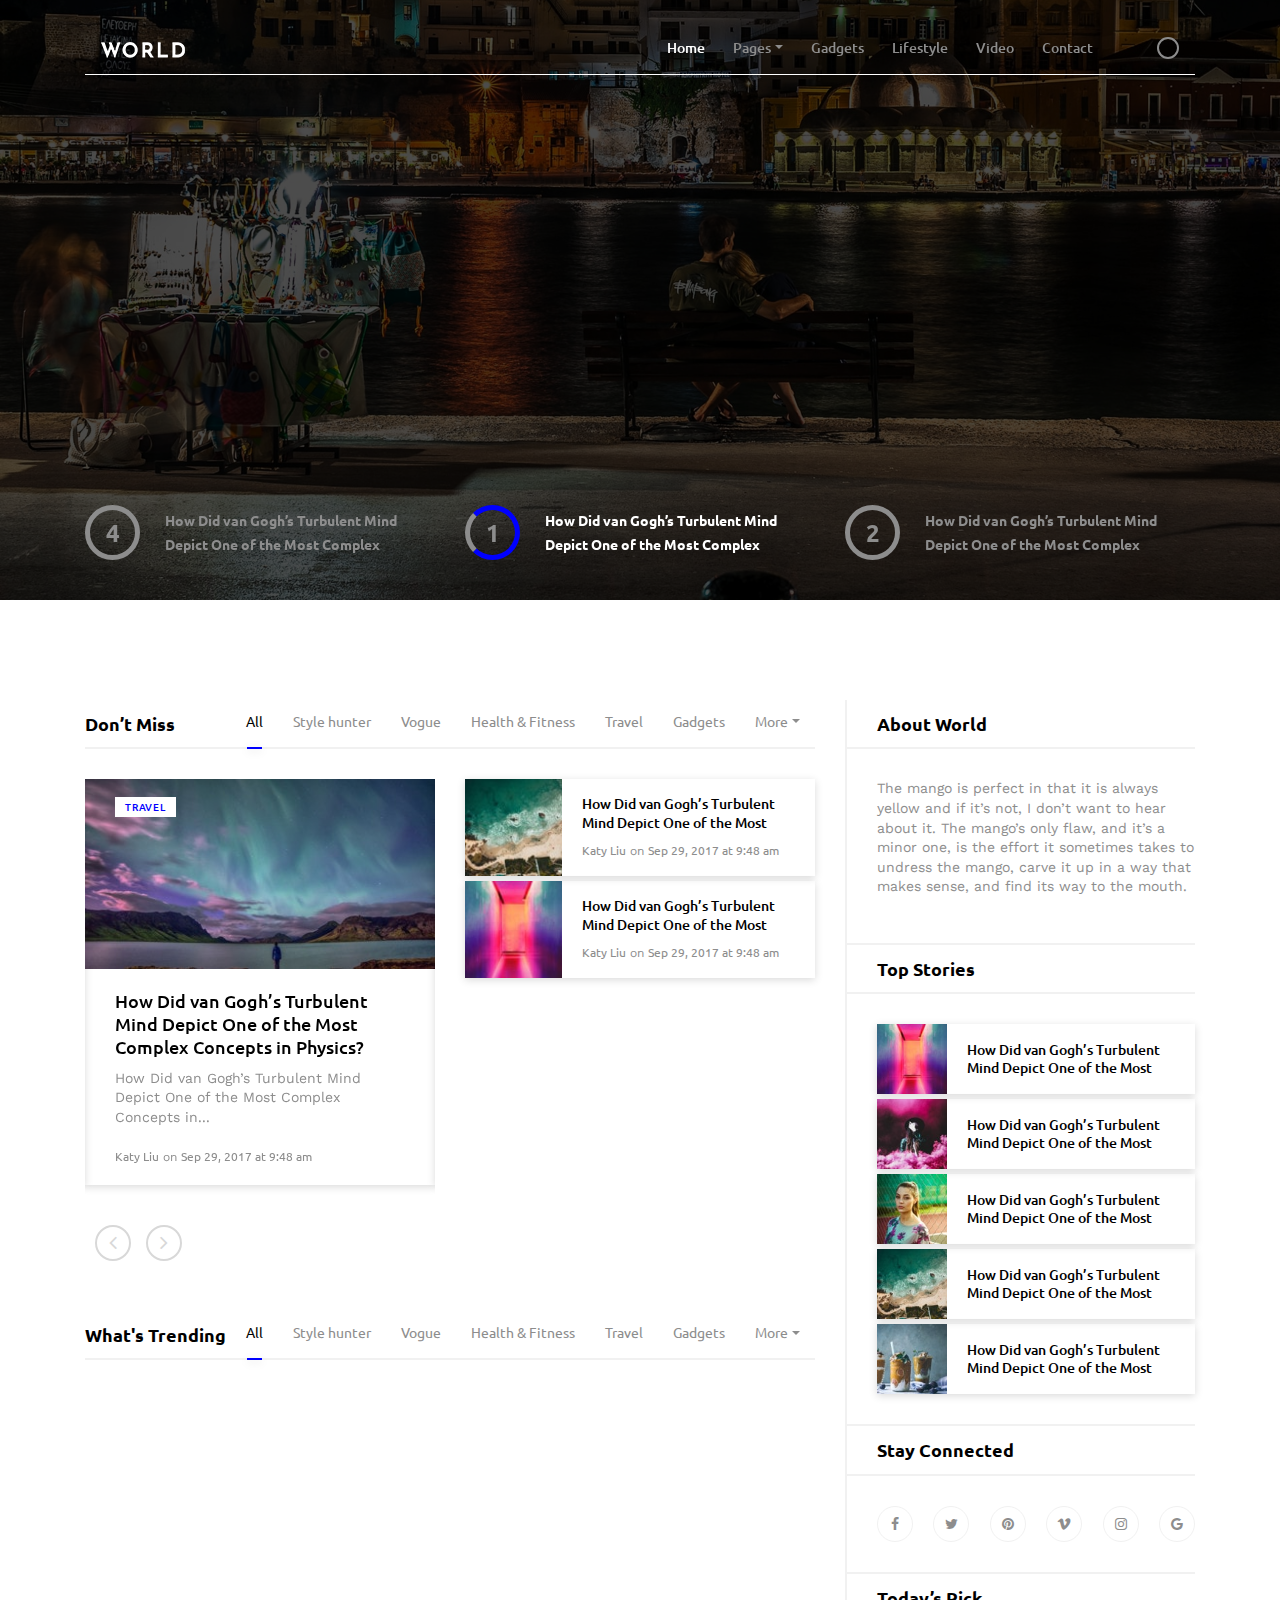
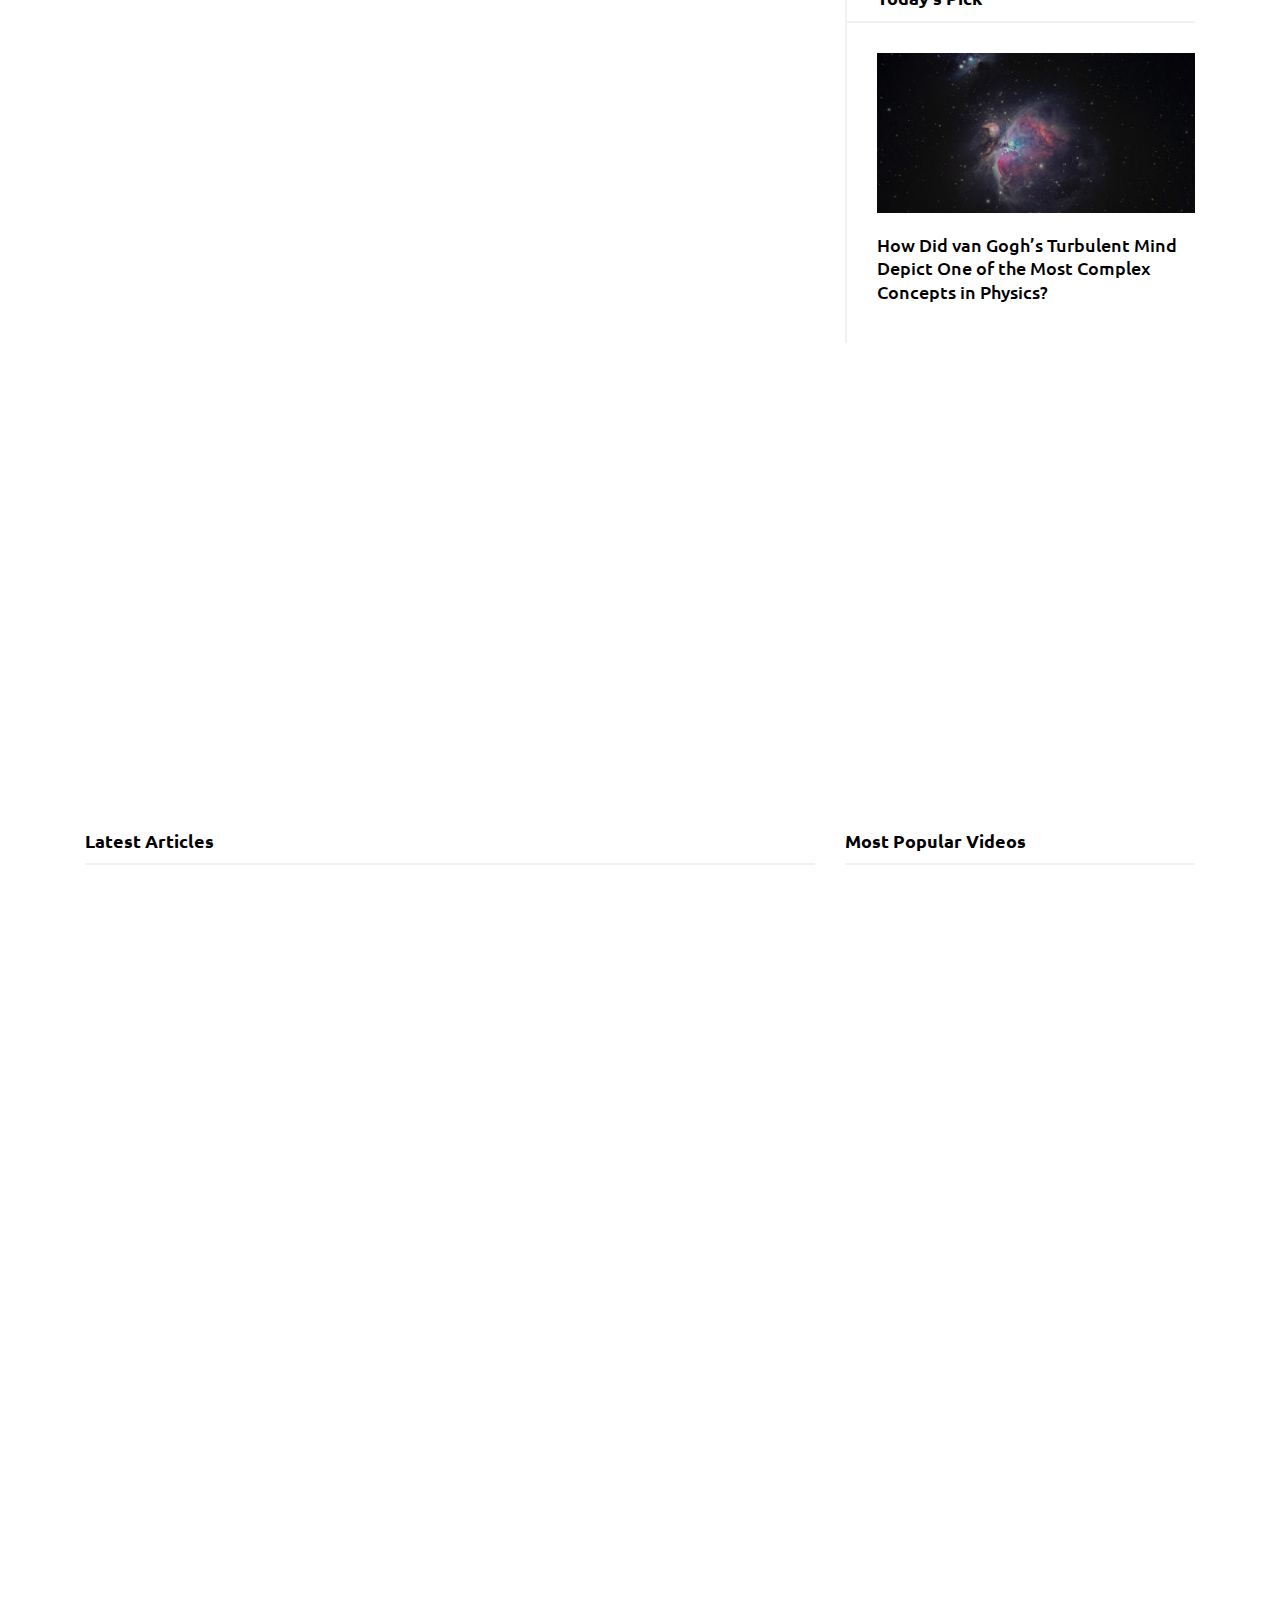
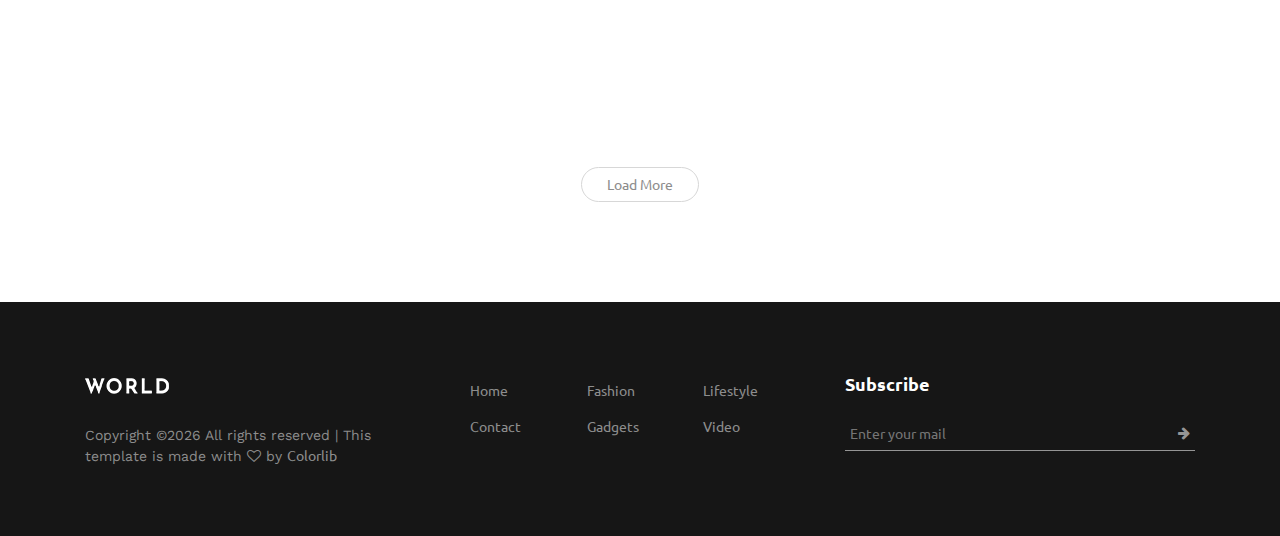
==== index.html @ 857068d4 "file upload" ====
<!DOCTYPE html>
<html lang="en">

<head>
    <meta charset="UTF-8">
    <meta name="description" content="">
    <meta http-equiv="X-UA-Compatible" content="IE=edge">
    <meta name="viewport" content="width=device-width, initial-scale=1, shrink-to-fit=no">
    <!-- The above 4 meta tags *must* come first in the head; any other head content must come *after* these tags -->

    <!-- Title  -->
    <title>iAppleTechNews</title>

    <!-- Favicon  -->
    <link rel="icon" href="img/core-img/favicon.ico">

    <!-- Style CSS -->
    <link rel="stylesheet" href="style.css">

</head>

<body>
    <!-- Preloader Start -->
    <div id="preloader">
        <div class="preload-content">
            <div id="world-load"></div>
        </div>
    </div>
    <!-- Preloader End -->

    <!-- ***** Header Area Start ***** -->
    <header class="header-area">
        <div class="container">
            <div class="row">
                <div class="col-12">
                    <nav class="navbar navbar-expand-lg">
                        <!-- Logo -->
                        <a class="navbar-brand" href="index.html"><img src="img/core-img/logo.png" alt="Logo"></a>
                        <!-- Navbar Toggler -->
                        <button class="navbar-toggler" type="button" data-toggle="collapse" data-target="#worldNav" aria-controls="worldNav" aria-expanded="false" aria-label="Toggle navigation"><span class="navbar-toggler-icon"></span></button>
                        <!-- Navbar -->
                        <div class="collapse navbar-collapse" id="worldNav">
                            <ul class="navbar-nav ml-auto">
                                <li class="nav-item active">
                                    <a class="nav-link" href="#">Home <span class="sr-only">(current)</span></a>
                                </li>
                                <li class="nav-item dropdown">
                                    <a class="nav-link dropdown-toggle" href="#" id="navbarDropdown" role="button" data-toggle="dropdown" aria-haspopup="true" aria-expanded="false">Pages</a>
                                    <div class="dropdown-menu" aria-labelledby="navbarDropdown">
                                        <a class="dropdown-item" href="index.html">Home</a>
                                        <a class="dropdown-item" href="catagory.html">Catagory</a>
                                        <a class="dropdown-item" href="single-blog.html">Single Blog</a>
                                        <a class="dropdown-item" href="regular-page.html">Regular Page</a>
                                        <a class="dropdown-item" href="contact.html">Contact</a>
                                    </div>
                                </li>
                                <li class="nav-item">
                                    <a class="nav-link" href="#">Gadgets</a>
                                </li>
                                <li class="nav-item">
                                    <a class="nav-link" href="#">Lifestyle</a>
                                </li>
                                <li class="nav-item">
                                    <a class="nav-link" href="#">Video</a>
                                </li>
                                <li class="nav-item">
                                    <a class="nav-link" href="#">Contact</a>
                                </li>
                            </ul>
                            <!-- Search Form  -->
                            <div id="search-wrapper">
                                <form action="#">
                                    <input type="text" id="search" placeholder="Search something...">
                                    <div id="close-icon"></div>
                                    <input class="d-none" type="submit" value="">
                                </form>
                            </div>
                        </div>
                    </nav>
                </div>
            </div>
        </div>
    </header>
    <!-- ***** Header Area End ***** -->

    <!-- ********** Hero Area Start ********** -->
    <div class="hero-area">

        <!-- Hero Slides Area -->
        <div class="hero-slides owl-carousel">
            <!-- Single Slide -->
            <div class="single-hero-slide bg-img background-overlay" style="background-image: url(img/blog-img/bg2.jpg);"></div>
            <!-- Single Slide -->
            <div class="single-hero-slide bg-img background-overlay" style="background-image: url(img/blog-img/bg1.jpg);"></div>
        </div>

        <!-- Hero Post Slide -->
        <div class="hero-post-area">
            <div class="container">
                <div class="row">
                    <div class="col-12">
                        <div class="hero-post-slide">
                            <!-- Single Slide -->
                            <div class="single-slide d-flex align-items-center">
                                <div class="post-number">
                                    <p>1</p>
                                </div>
                                <div class="post-title">
                                    <a href="single-blog.html">How Did van Gogh’s Turbulent Mind Depict One of the Most Complex</a>
                                </div>
                            </div>
                            <!-- Single Slide -->
                            <div class="single-slide d-flex align-items-center">
                                <div class="post-number">
                                    <p>2</p>
                                </div>
                                <div class="post-title">
                                    <a href="single-blog.html">How Did van Gogh’s Turbulent Mind Depict One of the Most Complex</a>
                                </div>
                            </div>
                            <!-- Single Slide -->
                            <div class="single-slide d-flex align-items-center">
                                <div class="post-number">
                                    <p>3</p>
                                </div>
                                <div class="post-title">
                                    <a href="single-blog.html">How Did van Gogh’s Turbulent Mind Depict One of the Most Complex</a>
                                </div>
                            </div>
                            <!-- Single Slide -->
                            <div class="single-slide d-flex align-items-center">
                                <div class="post-number">
                                    <p>4</p>
                                </div>
                                <div class="post-title">
                                    <a href="single-blog.html">How Did van Gogh’s Turbulent Mind Depict One of the Most Complex</a>
                                </div>
                            </div>
                        </div>
                    </div>
                </div>
            </div>
        </div>
    </div>
    <!-- ********** Hero Area End ********** -->

    <div class="main-content-wrapper section-padding-100">
        <div class="container">
            <div class="row justify-content-center">
                <!-- ============= Post Content Area Start ============= -->
                <div class="col-12 col-lg-8">
                    <div class="post-content-area mb-50">
                        <!-- Catagory Area -->
                        <div class="world-catagory-area">
                            <ul class="nav nav-tabs" id="myTab" role="tablist">
                                <li class="title">Don’t Miss</li>

                                <li class="nav-item">
                                    <a class="nav-link active" id="tab1" data-toggle="tab" href="#world-tab-1" role="tab" aria-controls="world-tab-1" aria-selected="true">All</a>
                                </li>

                                <li class="nav-item">
                                    <a class="nav-link" id="tab2" data-toggle="tab" href="#world-tab-2" role="tab" aria-controls="world-tab-2" aria-selected="false">Style hunter</a>
                                </li>

                                <li class="nav-item">
                                    <a class="nav-link" id="tab3" data-toggle="tab" href="#world-tab-3" role="tab" aria-controls="world-tab-3" aria-selected="false">Vogue</a>
                                </li>

                                <li class="nav-item">
                                    <a class="nav-link" id="tab4" data-toggle="tab" href="#world-tab-4" role="tab" aria-controls="world-tab-4" aria-selected="false">Health &amp; Fitness</a>
                                </li>

                                <li class="nav-item">
                                    <a class="nav-link" id="tab5" data-toggle="tab" href="#world-tab-5" role="tab" aria-controls="world-tab-5" aria-selected="false">Travel</a>
                                </li>

                                <li class="nav-item">
                                    <a class="nav-link" id="tab6" data-toggle="tab" href="#world-tab-6" role="tab" aria-controls="world-tab-6" aria-selected="false">Gadgets</a>
                                </li>

                                <li class="nav-item dropdown">
                                    <a class="nav-link dropdown-toggle" data-toggle="dropdown" href="#" role="button" aria-haspopup="true" aria-expanded="false">More</a>
                                    <div class="dropdown-menu">
                                        <a class="nav-link" id="tab7" data-toggle="tab" href="#world-tab-7" role="tab" aria-controls="world-tab-7" aria-selected="false">Sports</a>
                                        <a class="nav-link" id="tab8" data-toggle="tab" href="#world-tab-8" role="tab" aria-controls="world-tab-8" aria-selected="false">Politices</a>
                                        <a class="nav-link" id="tab9" data-toggle="tab" href="#world-tab-9" role="tab" aria-controls="world-tab-9" aria-selected="false">Features</a>
                                    </div>
                                </li>
                            </ul>

                            <div class="tab-content" id="myTabContent">

                                <div class="tab-pane fade show active" id="world-tab-1" role="tabpanel" aria-labelledby="tab1">
                                    <div class="row">
                                        <div class="col-12 col-md-6">
                                            <div class="world-catagory-slider owl-carousel wow fadeInUpBig" data-wow-delay="0.1s">

                                                <!-- Single Blog Post -->
                                                <div class="single-blog-post">
                                                    <!-- Post Thumbnail -->
                                                    <div class="post-thumbnail">
                                                        <img src="img/blog-img/b1.jpg" alt="">
                                                        <!-- Catagory -->
                                                        <div class="post-cta"><a href="#">travel</a></div>
                                                    </div>
                                                    <!-- Post Content -->
                                                    <div class="post-content">
                                                        <a href="#" class="headline">
                                                            <h5>How Did van Gogh’s Turbulent Mind Depict One of the Most Complex Concepts in Physics?</h5>
                                                        </a>
                                                        <p>How Did van Gogh’s Turbulent Mind Depict One of the Most Complex Concepts in...</p>
                                                        <!-- Post Meta -->
                                                        <div class="post-meta">
                                                            <p><a href="#" class="post-author">Katy Liu</a> on <a href="#" class="post-date">Sep 29, 2017 at 9:48 am</a></p>
                                                        </div>
                                                    </div>
                                                </div>

                                                <!-- Single Blog Post -->
                                                <div class="single-blog-post">
                                                    <!-- Post Thumbnail -->
                                                    <div class="post-thumbnail">
                                                        <img src="img/blog-img/b2.jpg" alt="">
                                                        <!-- Catagory -->
                                                        <div class="post-cta"><a href="#">travel</a></div>
                                                    </div>
                                                    <!-- Post Content -->
                                                    <div class="post-content">
                                                        <a href="#" class="headline">
                                                            <h5>How Did van Gogh’s Turbulent Mind Depict One of the Most Complex Concepts in Physics?</h5>
                                                        </a>
                                                        <p>How Did van Gogh’s Turbulent Mind Depict One of the Most Complex Concepts in...</p>
                                                        <!-- Post Meta -->
                                                        <div class="post-meta">
                                                            <p><a href="#" class="post-author">Katy Liu</a> on <a href="#" class="post-date">Sep 29, 2017 at 9:48 am</a></p>
                                                        </div>
                                                    </div>
                                                </div>

                                                <!-- Single Blog Post -->
                                                <div class="single-blog-post">
                                                    <!-- Post Thumbnail -->
                                                    <div class="post-thumbnail">
                                                        <img src="img/blog-img/b3.jpg" alt="">
                                                        <!-- Catagory -->
                                                        <div class="post-cta"><a href="#">travel</a></div>
                                                    </div>
                                                    <!-- Post Content -->
                                                    <div class="post-content">
                                                        <a href="#" class="headline">
                                                            <h5>How Did van Gogh’s Turbulent Mind Depict One of the Most Complex Concepts in Physics?</h5>
                                                        </a>
                                                        <p>How Did van Gogh’s Turbulent Mind Depict One of the Most Complex Concepts in...</p>
                                                        <!-- Post Meta -->
                                                        <div class="post-meta">
                                                            <p><a href="#" class="post-author">Katy Liu</a> on <a href="#" class="post-date">Sep 29, 2017 at 9:48 am</a></p>
                                                        </div>
                                                    </div>
                                                </div>
                                            </div>
                                        </div>

                                        <div class="col-12 col-md-6">
                                            <!-- Single Blog Post -->
                                            <div class="single-blog-post post-style-2 d-flex align-items-center wow fadeInUpBig" data-wow-delay="0.2s">
                                                <!-- Post Thumbnail -->
                                                <div class="post-thumbnail">
                                                    <img src="img/blog-img/b10.jpg" alt="">
                                                </div>
                                                <!-- Post Content -->
                                                <div class="post-content">
                                                    <a href="#" class="headline">
                                                        <h5>How Did van Gogh’s Turbulent Mind Depict One of the Most</h5>
                                                    </a>
                                                    <!-- Post Meta -->
                                                    <div class="post-meta">
                                                        <p><a href="#" class="post-author">Katy Liu</a> on <a href="#" class="post-date">Sep 29, 2017 at 9:48 am</a></p>
                                                    </div>
                                                </div>
                                            </div>

                                            <!-- Single Blog Post -->
                                            <div class="single-blog-post post-style-2 d-flex align-items-center wow fadeInUpBig" data-wow-delay="0.3s">
                                                <!-- Post Thumbnail -->
                                                <div class="post-thumbnail">
                                                    <img src="img/blog-img/b11.jpg" alt="">
                                                </div>
                                                <!-- Post Content -->
                                                <div class="post-content">
                                                    <a href="#" class="headline">
                                                        <h5>How Did van Gogh’s Turbulent Mind Depict One of the Most</h5>
                                                    </a>
                                                    <!-- Post Meta -->
                                                    <div class="post-meta">
                                                        <p><a href="#" class="post-author">Katy Liu</a> on <a href="#" class="post-date">Sep 29, 2017 at 9:48 am</a></p>
                                                    </div>
                                                </div>
                                            </div>

                                            <!-- Single Blog Post -->
                                            <div class="single-blog-post post-style-2 d-flex align-items-center wow fadeInUpBig" data-wow-delay="0.4s">
                                                <!-- Post Thumbnail -->
                                                <div class="post-thumbnail">
                                                    <img src="img/blog-img/b12.jpg" alt="">
                                                </div>
                                                <!-- Post Content -->
                                                <div class="post-content">
                                                    <a href="#" class="headline">
                                                        <h5>How Did van Gogh’s Turbulent Mind Depict One of the Most</h5>
                                                    </a>
                                                    <!-- Post Meta -->
                                                    <div class="post-meta">
                                                        <p><a href="#" class="post-author">Katy Liu</a> on <a href="#" class="post-date">Sep 29, 2017 at 9:48 am</a></p>
                                                    </div>
                                                </div>
                                            </div>

                                            <!-- Single Blog Post -->
                                            <div class="single-blog-post post-style-2 d-flex align-items-center wow fadeInUpBig" data-wow-delay="0.5s">
                                                <!-- Post Thumbnail -->
                                                <div class="post-thumbnail">
                                                    <img src="img/blog-img/b13.jpg" alt="">
                                                </div>
                                                <!-- Post Content -->
                                                <div class="post-content">
                                                    <a href="#" class="headline">
                                                        <h5>How Did van Gogh’s Turbulent Mind Depict One of the Most</h5>
                                                    </a>
                                                    <!-- Post Meta -->
                                                    <div class="post-meta">
                                                        <p><a href="#" class="post-author">Katy Liu</a> on <a href="#" class="post-date">Sep 29, 2017 at 9:48 am</a></p>
                                                    </div>
                                                </div>
                                            </div>
                                        </div>
                                    </div>
                                </div>

                                <div class="tab-pane fade" id="world-tab-2" role="tabpanel" aria-labelledby="tab2">
                                    <div class="row">
                                        <div class="col-12 col-md-6">
                                            <!-- Single Blog Post -->
                                            <div class="single-blog-post">
                                                <!-- Post Thumbnail -->
                                                <div class="post-thumbnail">
                                                    <img src="img/blog-img/b1.jpg" alt="">
                                                    <!-- Catagory -->
                                                    <div class="post-cta"><a href="#">travel</a></div>
                                                </div>
                                                <!-- Post Content -->
                                                <div class="post-content">
                                                    <a href="#" class="headline">
                                                        <h5>How Did van Gogh’s Turbulent Mind Depict One of the Most Complex Concepts in Physics?</h5>
                                                    </a>
                                                    <p>How Did van Gogh’s Turbulent Mind Depict One of the Most Complex Concepts in...</p>
                                                    <!-- Post Meta -->
                                                    <div class="post-meta">
                                                        <p><a href="#" class="post-author">Katy Liu</a> on <a href="#" class="post-date">Sep 29, 2017 at 9:48 am</a></p>
                                                    </div>
                                                </div>
                                            </div>
                                        </div>

                                        <div class="col-12 col-md-6">
                                            <!-- Single Blog Post -->
                                            <div class="single-blog-post post-style-2 d-flex align-items-center">
                                                <!-- Post Thumbnail -->
                                                <div class="post-thumbnail">
                                                    <img src="img/blog-img/b10.jpg" alt="">
                                                </div>
                                                <!-- Post Content -->
                                                <div class="post-content">
                                                    <a href="#" class="headline">
                                                        <h5>How Did van Gogh’s Turbulent Mind Depict One of the Most</h5>
                                                    </a>
                                                    <!-- Post Meta -->
                                                    <div class="post-meta">
                                                        <p><a href="#" class="post-author">Katy Liu</a> on <a href="#" class="post-date">Sep 29, 2017 at 9:48 am</a></p>
                                                    </div>
                                                </div>
                                            </div>

                                            <!-- Single Blog Post -->
                                            <div class="single-blog-post post-style-2 d-flex align-items-center">
                                                <!-- Post Thumbnail -->
                                                <div class="post-thumbnail">
                                                    <img src="img/blog-img/b11.jpg" alt="">
                                                </div>
                                                <!-- Post Content -->
                                                <div class="post-content">
                                                    <a href="#" class="headline">
                                                        <h5>How Did van Gogh’s Turbulent Mind Depict One of the Most</h5>
                                                    </a>
                                                    <!-- Post Meta -->
                                                    <div class="post-meta">
                                                        <p><a href="#" class="post-author">Katy Liu</a> on <a href="#" class="post-date">Sep 29, 2017 at 9:48 am</a></p>
                                                    </div>
                                                </div>
                                            </div>

                                            <!-- Single Blog Post -->
                                            <div class="single-blog-post post-style-2 d-flex align-items-center">
                                                <!-- Post Thumbnail -->
                                                <div class="post-thumbnail">
                                                    <img src="img/blog-img/b12.jpg" alt="">
                                                </div>
                                                <!-- Post Content -->
                                                <div class="post-content">
                                                    <a href="#" class="headline">
                                                        <h5>How Did van Gogh’s Turbulent Mind Depict One of the Most</h5>
                                                    </a>
                                                    <!-- Post Meta -->
                                                    <div class="post-meta">
                                                        <p><a href="#" class="post-author">Katy Liu</a> on <a href="#" class="post-date">Sep 29, 2017 at 9:48 am</a></p>
                                                    </div>
                                                </div>
                                            </div>

                                            <!-- Single Blog Post -->
                                            <div class="single-blog-post post-style-2 d-flex align-items-center">
                                                <!-- Post Thumbnail -->
                                                <div class="post-thumbnail">
                                                    <img src="img/blog-img/b13.jpg" alt="">
                                                </div>
                                                <!-- Post Content -->
                                                <div class="post-content">
                                                    <a href="#" class="headline">
                                                        <h5>How Did van Gogh’s Turbulent Mind Depict One of the Most</h5>
                                                    </a>
                                                    <!-- Post Meta -->
                                                    <div class="post-meta">
                                                        <p><a href="#" class="post-author">Katy Liu</a> on <a href="#" class="post-date">Sep 29, 2017 at 9:48 am</a></p>
                                                    </div>
                                                </div>
                                            </div>
                                        </div>
                                    </div>
                                </div>

                                <div class="tab-pane fade" id="world-tab-3" role="tabpanel" aria-labelledby="tab3">
                                    <div class="row">
                                        <div class="col-12 col-md-6">
                                            <!-- Single Blog Post -->
                                            <div class="single-blog-post">
                                                <!-- Post Thumbnail -->
                                                <div class="post-thumbnail">
                                                    <img src="img/blog-img/b1.jpg" alt="">
                                                    <!-- Catagory -->
                                                    <div class="post-cta"><a href="#">travel</a></div>
                                                </div>
                                                <!-- Post Content -->
                                                <div class="post-content">
                                                    <a href="#" class="headline">
                                                        <h5>How Did van Gogh’s Turbulent Mind Depict One of the Most Complex Concepts in Physics?</h5>
                                                    </a>
                                                    <p>How Did van Gogh’s Turbulent Mind Depict One of the Most Complex Concepts in...</p>
                                                    <!-- Post Meta -->
                                                    <div class="post-meta">
                                                        <p><a href="#" class="post-author">Katy Liu</a> on <a href="#" class="post-date">Sep 29, 2017 at 9:48 am</a></p>
                                                    </div>
                                                </div>
                                            </div>
                                        </div>

                                        <div class="col-12 col-md-6">
                                            <!-- Single Blog Post -->
                                            <div class="single-blog-post post-style-2 d-flex align-items-center">
                                                <!-- Post Thumbnail -->
                                                <div class="post-thumbnail">
                                                    <img src="img/blog-img/b10.jpg" alt="">
                                                </div>
                                                <!-- Post Content -->
                                                <div class="post-content">
                                                    <a href="#" class="headline">
                                                        <h5>How Did van Gogh’s Turbulent Mind Depict One of the Most</h5>
                                                    </a>
                                                    <!-- Post Meta -->
                                                    <div class="post-meta">
                                                        <p><a href="#" class="post-author">Katy Liu</a> on <a href="#" class="post-date">Sep 29, 2017 at 9:48 am</a></p>
                                                    </div>
                                                </div>
                                            </div>

                                            <!-- Single Blog Post -->
                                            <div class="single-blog-post post-style-2 d-flex align-items-center">
                                                <!-- Post Thumbnail -->
                                                <div class="post-thumbnail">
                                                    <img src="img/blog-img/b11.jpg" alt="">
                                                </div>
                                                <!-- Post Content -->
                                                <div class="post-content">
                                                    <a href="#" class="headline">
                                                        <h5>How Did van Gogh’s Turbulent Mind Depict One of the Most</h5>
                                                    </a>
                                                    <!-- Post Meta -->
                                                    <div class="post-meta">
                                                        <p><a href="#" class="post-author">Katy Liu</a> on <a href="#" class="post-date">Sep 29, 2017 at 9:48 am</a></p>
                                                    </div>
                                                </div>
                                            </div>

                                            <!-- Single Blog Post -->
                                            <div class="single-blog-post post-style-2 d-flex align-items-center">
                                                <!-- Post Thumbnail -->
                                                <div class="post-thumbnail">
                                                    <img src="img/blog-img/b12.jpg" alt="">
                                                </div>
                                                <!-- Post Content -->
                                                <div class="post-content">
                                                    <a href="#" class="headline">
                                                        <h5>How Did van Gogh’s Turbulent Mind Depict One of the Most</h5>
                                                    </a>
                                                    <!-- Post Meta -->
                                                    <div class="post-meta">
                                                        <p><a href="#" class="post-author">Katy Liu</a> on <a href="#" class="post-date">Sep 29, 2017 at 9:48 am</a></p>
                                                    </div>
                                                </div>
                                            </div>

                                            <!-- Single Blog Post -->
                                            <div class="single-blog-post post-style-2 d-flex align-items-center">
                                                <!-- Post Thumbnail -->
                                                <div class="post-thumbnail">
                                                    <img src="img/blog-img/b13.jpg" alt="">
                                                </div>
                                                <!-- Post Content -->
                                                <div class="post-content">
                                                    <a href="#" class="headline">
                                                        <h5>How Did van Gogh’s Turbulent Mind Depict One of the Most</h5>
                                                    </a>
                                                    <!-- Post Meta -->
                                                    <div class="post-meta">
                                                        <p><a href="#" class="post-author">Katy Liu</a> on <a href="#" class="post-date">Sep 29, 2017 at 9:48 am</a></p>
                                                    </div>
                                                </div>
                                            </div>
                                        </div>
                                    </div>
                                </div>

                                <div class="tab-pane fade" id="world-tab-4" role="tabpanel" aria-labelledby="tab4">
                                    <div class="row">
                                        <div class="col-12 col-md-6">
                                            <!-- Single Blog Post -->
                                            <div class="single-blog-post">
                                                <!-- Post Thumbnail -->
                                                <div class="post-thumbnail">
                                                    <img src="img/blog-img/b1.jpg" alt="">
                                                    <!-- Catagory -->
                                                    <div class="post-cta"><a href="#">travel</a></div>
                                                </div>
                                                <!-- Post Content -->
                                                <div class="post-content">
                                                    <a href="#" class="headline">
                                                        <h5>How Did van Gogh’s Turbulent Mind Depict One of the Most Complex Concepts in Physics?</h5>
                                                    </a>
                                                    <p>How Did van Gogh’s Turbulent Mind Depict One of the Most Complex Concepts in...</p>
                                                    <!-- Post Meta -->
                                                    <div class="post-meta">
                                                        <p><a href="#" class="post-author">Katy Liu</a> on <a href="#" class="post-date">Sep 29, 2017 at 9:48 am</a></p>
                                                    </div>
                                                </div>
                                            </div>
                                        </div>

                                        <div class="col-12 col-md-6">
                                            <!-- Single Blog Post -->
                                            <div class="single-blog-post post-style-2 d-flex align-items-center">
                                                <!-- Post Thumbnail -->
                                                <div class="post-thumbnail">
                                                    <img src="img/blog-img/b10.jpg" alt="">
                                                </div>
                                                <!-- Post Content -->
                                                <div class="post-content">
                                                    <a href="#" class="headline">
                                                        <h5>How Did van Gogh’s Turbulent Mind Depict One of the Most</h5>
                                                    </a>
                                                    <!-- Post Meta -->
                                                    <div class="post-meta">
                                                        <p><a href="#" class="post-author">Katy Liu</a> on <a href="#" class="post-date">Sep 29, 2017 at 9:48 am</a></p>
                                                    </div>
                                                </div>
                                            </div>

                                            <!-- Single Blog Post -->
                                            <div class="single-blog-post post-style-2 d-flex align-items-center">
                                                <!-- Post Thumbnail -->
                                                <div class="post-thumbnail">
                                                    <img src="img/blog-img/b11.jpg" alt="">
                                                </div>
                                                <!-- Post Content -->
                                                <div class="post-content">
                                                    <a href="#" class="headline">
                                                        <h5>How Did van Gogh’s Turbulent Mind Depict One of the Most</h5>
                                                    </a>
                                                    <!-- Post Meta -->
                                                    <div class="post-meta">
                                                        <p><a href="#" class="post-author">Katy Liu</a> on <a href="#" class="post-date">Sep 29, 2017 at 9:48 am</a></p>
                                                    </div>
                                                </div>
                                            </div>

                                            <!-- Single Blog Post -->
                                            <div class="single-blog-post post-style-2 d-flex align-items-center">
                                                <!-- Post Thumbnail -->
                                                <div class="post-thumbnail">
                                                    <img src="img/blog-img/b12.jpg" alt="">
                                                </div>
                                                <!-- Post Content -->
                                                <div class="post-content">
                                                    <a href="#" class="headline">
                                                        <h5>How Did van Gogh’s Turbulent Mind Depict One of the Most</h5>
                                                    </a>
                                                    <!-- Post Meta -->
                                                    <div class="post-meta">
                                                        <p><a href="#" class="post-author">Katy Liu</a> on <a href="#" class="post-date">Sep 29, 2017 at 9:48 am</a></p>
                                                    </div>
                                                </div>
                                            </div>

                                            <!-- Single Blog Post -->
                                            <div class="single-blog-post post-style-2 d-flex align-items-center">
                                                <!-- Post Thumbnail -->
                                                <div class="post-thumbnail">
                                                    <img src="img/blog-img/b13.jpg" alt="">
                                                </div>
                                                <!-- Post Content -->
                                                <div class="post-content">
                                                    <a href="#" class="headline">
                                                        <h5>How Did van Gogh’s Turbulent Mind Depict One of the Most</h5>
                                                    </a>
                                                    <!-- Post Meta -->
                                                    <div class="post-meta">
                                                        <p><a href="#" class="post-author">Katy Liu</a> on <a href="#" class="post-date">Sep 29, 2017 at 9:48 am</a></p>
                                                    </div>
                                                </div>
                                            </div>
                                        </div>
                                    </div>
                                </div>

                                <div class="tab-pane fade" id="world-tab-5" role="tabpanel" aria-labelledby="tab5">
                                    <div class="row">
                                        <div class="col-12 col-md-6">
                                            <!-- Single Blog Post -->
                                            <div class="single-blog-post">
                                                <!-- Post Thumbnail -->
                                                <div class="post-thumbnail">
                                                    <img src="img/blog-img/b1.jpg" alt="">
                                                    <!-- Catagory -->
                                                    <div class="post-cta"><a href="#">travel</a></div>
                                                </div>
                                                <!-- Post Content -->
                                                <div class="post-content">
                                                    <a href="#" class="headline">
                                                        <h5>How Did van Gogh’s Turbulent Mind Depict One of the Most Complex Concepts in Physics?</h5>
                                                    </a>
                                                    <p>How Did van Gogh’s Turbulent Mind Depict One of the Most Complex Concepts in...</p>
                                                    <!-- Post Meta -->
                                                    <div class="post-meta">
                                                        <p><a href="#" class="post-author">Katy Liu</a> on <a href="#" class="post-date">Sep 29, 2017 at 9:48 am</a></p>
                                                    </div>
                                                </div>
                                            </div>
                                        </div>

                                        <div class="col-12 col-md-6">
                                            <!-- Single Blog Post -->
                                            <div class="single-blog-post post-style-2 d-flex align-items-center">
                                                <!-- Post Thumbnail -->
                                                <div class="post-thumbnail">
                                                    <img src="img/blog-img/b10.jpg" alt="">
                                                </div>
                                                <!-- Post Content -->
                                                <div class="post-content">
                                                    <a href="#" class="headline">
                                                        <h5>How Did van Gogh’s Turbulent Mind Depict One of the Most</h5>
                                                    </a>
                                                    <!-- Post Meta -->
                                                    <div class="post-meta">
                                                        <p><a href="#" class="post-author">Katy Liu</a> on <a href="#" class="post-date">Sep 29, 2017 at 9:48 am</a></p>
                                                    </div>
                                                </div>
                                            </div>

                                            <!-- Single Blog Post -->
                                            <div class="single-blog-post post-style-2 d-flex align-items-center">
                                                <!-- Post Thumbnail -->
                                                <div class="post-thumbnail">
                                                    <img src="img/blog-img/b11.jpg" alt="">
                                                </div>
                                                <!-- Post Content -->
                                                <div class="post-content">
                                                    <a href="#" class="headline">
                                                        <h5>How Did van Gogh’s Turbulent Mind Depict One of the Most</h5>
                                                    </a>
                                                    <!-- Post Meta -->
                                                    <div class="post-meta">
                                                        <p><a href="#" class="post-author">Katy Liu</a> on <a href="#" class="post-date">Sep 29, 2017 at 9:48 am</a></p>
                                                    </div>
                                                </div>
                                            </div>

                                            <!-- Single Blog Post -->
                                            <div class="single-blog-post post-style-2 d-flex align-items-center">
                                                <!-- Post Thumbnail -->
                                                <div class="post-thumbnail">
                                                    <img src="img/blog-img/b12.jpg" alt="">
                                                </div>
                                                <!-- Post Content -->
                                                <div class="post-content">
                                                    <a href="#" class="headline">
                                                        <h5>How Did van Gogh’s Turbulent Mind Depict One of the Most</h5>
                                                    </a>
                                                    <!-- Post Meta -->
                                                    <div class="post-meta">
                                                        <p><a href="#" class="post-author">Katy Liu</a> on <a href="#" class="post-date">Sep 29, 2017 at 9:48 am</a></p>
                                                    </div>
                                                </div>
                                            </div>

                                            <!-- Single Blog Post -->
                                            <div class="single-blog-post post-style-2 d-flex align-items-center">
                                                <!-- Post Thumbnail -->
                                                <div class="post-thumbnail">
                                                    <img src="img/blog-img/b13.jpg" alt="">
                                                </div>
                                                <!-- Post Content -->
                                                <div class="post-content">
                                                    <a href="#" class="headline">
                                                        <h5>How Did van Gogh’s Turbulent Mind Depict One of the Most</h5>
                                                    </a>
                                                    <!-- Post Meta -->
                                                    <div class="post-meta">
                                                        <p><a href="#" class="post-author">Katy Liu</a> on <a href="#" class="post-date">Sep 29, 2017 at 9:48 am</a></p>
                                                    </div>
                                                </div>
                                            </div>
                                        </div>
                                    </div>
                                </div>

                                <div class="tab-pane fade" id="world-tab-6" role="tabpanel" aria-labelledby="tab6">
                                    <div class="row">
                                        <div class="col-12 col-md-6">
                                            <!-- Single Blog Post -->
                                            <div class="single-blog-post">
                                                <!-- Post Thumbnail -->
                                                <div class="post-thumbnail">
                                                    <img src="img/blog-img/b1.jpg" alt="">
                                                    <!-- Catagory -->
                                                    <div class="post-cta"><a href="#">travel</a></div>
                                                </div>
                                                <!-- Post Content -->
                                                <div class="post-content">
                                                    <a href="#" class="headline">
                                                        <h5>How Did van Gogh’s Turbulent Mind Depict One of the Most Complex Concepts in Physics?</h5>
                                                    </a>
                                                    <p>How Did van Gogh’s Turbulent Mind Depict One of the Most Complex Concepts in...</p>
                                                    <!-- Post Meta -->
                                                    <div class="post-meta">
                                                        <p><a href="#" class="post-author">Katy Liu</a> on <a href="#" class="post-date">Sep 29, 2017 at 9:48 am</a></p>
                                                    </div>
                                                </div>
                                            </div>
                                        </div>

                                        <div class="col-12 col-md-6">
                                            <!-- Single Blog Post -->
                                            <div class="single-blog-post post-style-2 d-flex align-items-center">
                                                <!-- Post Thumbnail -->
                                                <div class="post-thumbnail">
                                                    <img src="img/blog-img/b10.jpg" alt="">
                                                </div>
                                                <!-- Post Content -->
                                                <div class="post-content">
                                                    <a href="#" class="headline">
                                                        <h5>How Did van Gogh’s Turbulent Mind Depict One of the Most</h5>
                                                    </a>
                                                    <!-- Post Meta -->
                                                    <div class="post-meta">
                                                        <p><a href="#" class="post-author">Katy Liu</a> on <a href="#" class="post-date">Sep 29, 2017 at 9:48 am</a></p>
                                                    </div>
                                                </div>
                                            </div>

                                            <!-- Single Blog Post -->
                                            <div class="single-blog-post post-style-2 d-flex align-items-center">
                                                <!-- Post Thumbnail -->
                                                <div class="post-thumbnail">
                                                    <img src="img/blog-img/b11.jpg" alt="">
                                                </div>
                                                <!-- Post Content -->
                                                <div class="post-content">
                                                    <a href="#" class="headline">
                                                        <h5>How Did van Gogh’s Turbulent Mind Depict One of the Most</h5>
                                                    </a>
                                                    <!-- Post Meta -->
                                                    <div class="post-meta">
                                                        <p><a href="#" class="post-author">Katy Liu</a> on <a href="#" class="post-date">Sep 29, 2017 at 9:48 am</a></p>
                                                    </div>
                                                </div>
                                            </div>

                                            <!-- Single Blog Post -->
                                            <div class="single-blog-post post-style-2 d-flex align-items-center">
                                                <!-- Post Thumbnail -->
                                                <div class="post-thumbnail">
                                                    <img src="img/blog-img/b12.jpg" alt="">
                                                </div>
                                                <!-- Post Content -->
                                                <div class="post-content">
                                                    <a href="#" class="headline">
                                                        <h5>How Did van Gogh’s Turbulent Mind Depict One of the Most</h5>
                                                    </a>
                                                    <!-- Post Meta -->
                                                    <div class="post-meta">
                                                        <p><a href="#" class="post-author">Katy Liu</a> on <a href="#" class="post-date">Sep 29, 2017 at 9:48 am</a></p>
                                                    </div>
                                                </div>
                                            </div>

                                            <!-- Single Blog Post -->
                                            <div class="single-blog-post post-style-2 d-flex align-items-center">
                                                <!-- Post Thumbnail -->
                                                <div class="post-thumbnail">
                                                    <img src="img/blog-img/b13.jpg" alt="">
                                                </div>
                                                <!-- Post Content -->
                                                <div class="post-content">
                                                    <a href="#" class="headline">
                                                        <h5>How Did van Gogh’s Turbulent Mind Depict One of the Most</h5>
                                                    </a>
                                                    <!-- Post Meta -->
                                                    <div class="post-meta">
                                                        <p><a href="#" class="post-author">Katy Liu</a> on <a href="#" class="post-date">Sep 29, 2017 at 9:48 am</a></p>
                                                    </div>
                                                </div>
                                            </div>
                                        </div>
                                    </div>
                                </div>

                                <div class="tab-pane fade" id="world-tab-7" role="tabpanel" aria-labelledby="tab7">
                                    <div class="row">
                                        <div class="col-12 col-md-6">
                                            <!-- Single Blog Post -->
                                            <div class="single-blog-post">
                                                <!-- Post Thumbnail -->
                                                <div class="post-thumbnail">
                                                    <img src="img/blog-img/b1.jpg" alt="">
                                                    <!-- Catagory -->
                                                    <div class="post-cta"><a href="#">travel</a></div>
                                                </div>
                                                <!-- Post Content -->
                                                <div class="post-content">
                                                    <a href="#" class="headline">
                                                        <h5>How Did van Gogh’s Turbulent Mind Depict One of the Most Complex Concepts in Physics?</h5>
                                                    </a>
                                                    <p>How Did van Gogh’s Turbulent Mind Depict One of the Most Complex Concepts in...</p>
                                                    <!-- Post Meta -->
                                                    <div class="post-meta">
                                                        <p><a href="#" class="post-author">Katy Liu</a> on <a href="#" class="post-date">Sep 29, 2017 at 9:48 am</a></p>
                                                    </div>
                                                </div>
                                            </div>
                                        </div>

                                        <div class="col-12 col-md-6">
                                            <!-- Single Blog Post -->
                                            <div class="single-blog-post post-style-2 d-flex align-items-center">
                                                <!-- Post Thumbnail -->
                                                <div class="post-thumbnail">
                                                    <img src="img/blog-img/b10.jpg" alt="">
                                                </div>
                                                <!-- Post Content -->
                                                <div class="post-content">
                                                    <a href="#" class="headline">
                                                        <h5>How Did van Gogh’s Turbulent Mind Depict One of the Most</h5>
                                                    </a>
                                                    <!-- Post Meta -->
                                                    <div class="post-meta">
                                                        <p><a href="#" class="post-author">Katy Liu</a> on <a href="#" class="post-date">Sep 29, 2017 at 9:48 am</a></p>
                                                    </div>
                                                </div>
                                            </div>

                                            <!-- Single Blog Post -->
                                            <div class="single-blog-post post-style-2 d-flex align-items-center">
                                                <!-- Post Thumbnail -->
                                                <div class="post-thumbnail">
                                                    <img src="img/blog-img/b11.jpg" alt="">
                                                </div>
                                                <!-- Post Content -->
                                                <div class="post-content">
                                                    <a href="#" class="headline">
                                                        <h5>How Did van Gogh’s Turbulent Mind Depict One of the Most</h5>
                                                    </a>
                                                    <!-- Post Meta -->
                                                    <div class="post-meta">
                                                        <p><a href="#" class="post-author">Katy Liu</a> on <a href="#" class="post-date">Sep 29, 2017 at 9:48 am</a></p>
                                                    </div>
                                                </div>
                                            </div>

                                            <!-- Single Blog Post -->
                                            <div class="single-blog-post post-style-2 d-flex align-items-center">
                                                <!-- Post Thumbnail -->
                                                <div class="post-thumbnail">
                                                    <img src="img/blog-img/b12.jpg" alt="">
                                                </div>
                                                <!-- Post Content -->
                                                <div class="post-content">
                                                    <a href="#" class="headline">
                                                        <h5>How Did van Gogh’s Turbulent Mind Depict One of the Most</h5>
                                                    </a>
                                                    <!-- Post Meta -->
                                                    <div class="post-meta">
                                                        <p><a href="#" class="post-author">Katy Liu</a> on <a href="#" class="post-date">Sep 29, 2017 at 9:48 am</a></p>
                                                    </div>
                                                </div>
                                            </div>

                                            <!-- Single Blog Post -->
                                            <div class="single-blog-post post-style-2 d-flex align-items-center">
                                                <!-- Post Thumbnail -->
                                                <div class="post-thumbnail">
                                                    <img src="img/blog-img/b13.jpg" alt="">
                                                </div>
                                                <!-- Post Content -->
                                                <div class="post-content">
                                                    <a href="#" class="headline">
                                                        <h5>How Did van Gogh’s Turbulent Mind Depict One of the Most</h5>
                                                    </a>
                                                    <!-- Post Meta -->
                                                    <div class="post-meta">
                                                        <p><a href="#" class="post-author">Katy Liu</a> on <a href="#" class="post-date">Sep 29, 2017 at 9:48 am</a></p>
                                                    </div>
                                                </div>
                                            </div>
                                        </div>
                                    </div>
                                </div>

                                <div class="tab-pane fade" id="world-tab-8" role="tabpanel" aria-labelledby="tab8">
                                    <div class="row">
                                        <div class="col-12 col-md-6">
                                            <!-- Single Blog Post -->
                                            <div class="single-blog-post">
                                                <!-- Post Thumbnail -->
                                                <div class="post-thumbnail">
                                                    <img src="img/blog-img/b1.jpg" alt="">
                                                    <!-- Catagory -->
                                                    <div class="post-cta"><a href="#">travel</a></div>
                                                </div>
                                                <!-- Post Content -->
                                                <div class="post-content">
                                                    <a href="#" class="headline">
                                                        <h5>How Did van Gogh’s Turbulent Mind Depict One of the Most Complex Concepts in Physics?</h5>
                                                    </a>
                                                    <p>How Did van Gogh’s Turbulent Mind Depict One of the Most Complex Concepts in...</p>
                                                    <!-- Post Meta -->
                                                    <div class="post-meta">
                                                        <p><a href="#" class="post-author">Katy Liu</a> on <a href="#" class="post-date">Sep 29, 2017 at 9:48 am</a></p>
                                                    </div>
                                                </div>
                                            </div>
                                        </div>

                                        <div class="col-12 col-md-6">
                                            <!-- Single Blog Post -->
                                            <div class="single-blog-post post-style-2 d-flex align-items-center">
                                                <!-- Post Thumbnail -->
                                                <div class="post-thumbnail">
                                                    <img src="img/blog-img/b10.jpg" alt="">
                                                </div>
                                                <!-- Post Content -->
                                                <div class="post-content">
                                                    <a href="#" class="headline">
                                                        <h5>How Did van Gogh’s Turbulent Mind Depict One of the Most</h5>
                                                    </a>
                                                    <!-- Post Meta -->
                                                    <div class="post-meta">
                                                        <p><a href="#" class="post-author">Katy Liu</a> on <a href="#" class="post-date">Sep 29, 2017 at 9:48 am</a></p>
                                                    </div>
                                                </div>
                                            </div>

                                            <!-- Single Blog Post -->
                                            <div class="single-blog-post post-style-2 d-flex align-items-center">
                                                <!-- Post Thumbnail -->
                                                <div class="post-thumbnail">
                                                    <img src="img/blog-img/b11.jpg" alt="">
                                                </div>
                                                <!-- Post Content -->
                                                <div class="post-content">
                                                    <a href="#" class="headline">
                                                        <h5>How Did van Gogh’s Turbulent Mind Depict One of the Most</h5>
                                                    </a>
                                                    <!-- Post Meta -->
                                                    <div class="post-meta">
                                                        <p><a href="#" class="post-author">Katy Liu</a> on <a href="#" class="post-date">Sep 29, 2017 at 9:48 am</a></p>
                                                    </div>
                                                </div>
                                            </div>

                                            <!-- Single Blog Post -->
                                            <div class="single-blog-post post-style-2 d-flex align-items-center">
                                                <!-- Post Thumbnail -->
                                                <div class="post-thumbnail">
                                                    <img src="img/blog-img/b12.jpg" alt="">
                                                </div>
                                                <!-- Post Content -->
                                                <div class="post-content">
                                                    <a href="#" class="headline">
                                                        <h5>How Did van Gogh’s Turbulent Mind Depict One of the Most</h5>
                                                    </a>
                                                    <!-- Post Meta -->
                                                    <div class="post-meta">
                                                        <p><a href="#" class="post-author">Katy Liu</a> on <a href="#" class="post-date">Sep 29, 2017 at 9:48 am</a></p>
                                                    </div>
                                                </div>
                                            </div>

                                            <!-- Single Blog Post -->
                                            <div class="single-blog-post post-style-2 d-flex align-items-center">
                                                <!-- Post Thumbnail -->
                                                <div class="post-thumbnail">
                                                    <img src="img/blog-img/b13.jpg" alt="">
                                                </div>
                                                <!-- Post Content -->
                                                <div class="post-content">
                                                    <a href="#" class="headline">
                                                        <h5>How Did van Gogh’s Turbulent Mind Depict One of the Most</h5>
                                                    </a>
                                                    <!-- Post Meta -->
                                                    <div class="post-meta">
                                                        <p><a href="#" class="post-author">Katy Liu</a> on <a href="#" class="post-date">Sep 29, 2017 at 9:48 am</a></p>
                                                    </div>
                                                </div>
                                            </div>
                                        </div>
                                    </div>
                                </div>

                                <div class="tab-pane fade" id="world-tab-9" role="tabpanel" aria-labelledby="tab9">
                                    <div class="row">
                                        <div class="col-12 col-md-6">
                                            <!-- Single Blog Post -->
                                            <div class="single-blog-post">
                                                <!-- Post Thumbnail -->
                                                <div class="post-thumbnail">
                                                    <img src="img/blog-img/b1.jpg" alt="">
                                                    <!-- Catagory -->
                                                    <div class="post-cta"><a href="#">travel</a></div>
                                                </div>
                                                <!-- Post Content -->
                                                <div class="post-content">
                                                    <a href="#" class="headline">
                                                        <h5>How Did van Gogh’s Turbulent Mind Depict One of the Most Complex Concepts in Physics?</h5>
                                                    </a>
                                                    <p>How Did van Gogh’s Turbulent Mind Depict One of the Most Complex Concepts in...</p>
                                                    <!-- Post Meta -->
                                                    <div class="post-meta">
                                                        <p><a href="#" class="post-author">Katy Liu</a> on <a href="#" class="post-date">Sep 29, 2017 at 9:48 am</a></p>
                                                    </div>
                                                </div>
                                            </div>
                                        </div>

                                        <div class="col-12 col-md-6">
                                            <!-- Single Blog Post -->
                                            <div class="single-blog-post post-style-2 d-flex align-items-center">
                                                <!-- Post Thumbnail -->
                                                <div class="post-thumbnail">
                                                    <img src="img/blog-img/b10.jpg" alt="">
                                                </div>
                                                <!-- Post Content -->
                                                <div class="post-content">
                                                    <a href="#" class="headline">
                                                        <h5>How Did van Gogh’s Turbulent Mind Depict One of the Most</h5>
                                                    </a>
                                                    <!-- Post Meta -->
                                                    <div class="post-meta">
                                                        <p><a href="#" class="post-author">Katy Liu</a> on <a href="#" class="post-date">Sep 29, 2017 at 9:48 am</a></p>
                                                    </div>
                                                </div>
                                            </div>

                                            <!-- Single Blog Post -->
                                            <div class="single-blog-post post-style-2 d-flex align-items-center">
                                                <!-- Post Thumbnail -->
                                                <div class="post-thumbnail">
                                                    <img src="img/blog-img/b11.jpg" alt="">
                                                </div>
                                                <!-- Post Content -->
                                                <div class="post-content">
                                                    <a href="#" class="headline">
                                                        <h5>How Did van Gogh’s Turbulent Mind Depict One of the Most</h5>
                                                    </a>
                                                    <!-- Post Meta -->
                                                    <div class="post-meta">
                                                        <p><a href="#" class="post-author">Katy Liu</a> on <a href="#" class="post-date">Sep 29, 2017 at 9:48 am</a></p>
                                                    </div>
                                                </div>
                                            </div>

                                            <!-- Single Blog Post -->
                                            <div class="single-blog-post post-style-2 d-flex align-items-center">
                                                <!-- Post Thumbnail -->
                                                <div class="post-thumbnail">
                                                    <img src="img/blog-img/b12.jpg" alt="">
                                                </div>
                                                <!-- Post Content -->
                                                <div class="post-content">
                                                    <a href="#" class="headline">
                                                        <h5>How Did van Gogh’s Turbulent Mind Depict One of the Most</h5>
                                                    </a>
                                                    <!-- Post Meta -->
                                                    <div class="post-meta">
                                                        <p><a href="#" class="post-author">Katy Liu</a> on <a href="#" class="post-date">Sep 29, 2017 at 9:48 am</a></p>
                                                    </div>
                                                </div>
                                            </div>

                                            <!-- Single Blog Post -->
                                            <div class="single-blog-post post-style-2 d-flex align-items-center">
                                                <!-- Post Thumbnail -->
                                                <div class="post-thumbnail">
                                                    <img src="img/blog-img/b13.jpg" alt="">
                                                </div>
                                                <!-- Post Content -->
                                                <div class="post-content">
                                                    <a href="#" class="headline">
                                                        <h5>How Did van Gogh’s Turbulent Mind Depict One of the Most</h5>
                                                    </a>
                                                    <!-- Post Meta -->
                                                    <div class="post-meta">
                                                        <p><a href="#" class="post-author">Katy Liu</a> on <a href="#" class="post-date">Sep 29, 2017 at 9:48 am</a></p>
                                                    </div>
                                                </div>
                                            </div>
                                        </div>
                                    </div>
                                </div>
                            </div>
                        </div>

                        <!-- Catagory Area -->
                        <div class="world-catagory-area mt-50">
                            <ul class="nav nav-tabs" id="myTab2" role="tablist">
                                <li class="title">What's Trending</li>

                                <li class="nav-item">
                                    <a class="nav-link active" id="tab10" data-toggle="tab" href="#world-tab-10" role="tab" aria-controls="world-tab-10" aria-selected="true">All</a>
                                </li>

                                <li class="nav-item">
                                    <a class="nav-link" id="tab11" data-toggle="tab" href="#world-tab-11" role="tab" aria-controls="world-tab-11" aria-selected="false">Style hunter</a>
                                </li>

                                <li class="nav-item">
                                    <a class="nav-link" id="tab12" data-toggle="tab" href="#world-tab-12" role="tab" aria-controls="world-tab-12" aria-selected="false">Vogue</a>
                                </li>

                                <li class="nav-item">
                                    <a class="nav-link" id="tab13" data-toggle="tab" href="#world-tab-13" role="tab" aria-controls="world-tab-13" aria-selected="false">Health &amp; Fitness</a>
                                </li>

                                <li class="nav-item">
                                    <a class="nav-link" id="tab14" data-toggle="tab" href="#world-tab-14" role="tab" aria-controls="world-tab-14" aria-selected="false">Travel</a>
                                </li>

                                <li class="nav-item">
                                    <a class="nav-link" id="tab15" data-toggle="tab" href="#world-tab-15" role="tab" aria-controls="world-tab-15" aria-selected="false">Gadgets</a>
                                </li>

                                <li class="nav-item dropdown">
                                    <a class="nav-link dropdown-toggle" data-toggle="dropdown" href="#" role="button" aria-haspopup="true" aria-expanded="false">More</a>
                                    <div class="dropdown-menu">
                                        <a class="nav-link" id="tab16" data-toggle="tab" href="#world-tab-16" role="tab" aria-controls="world-tab-16" aria-selected="false">Sports</a>
                                        <a class="nav-link" id="tab17" data-toggle="tab" href="#world-tab-17" role="tab" aria-controls="world-tab-17" aria-selected="false">Politices</a>
                                        <a class="nav-link" id="tab18" data-toggle="tab" href="#world-tab-18" role="tab" aria-controls="world-tab-18" aria-selected="false">Features</a>
                                    </div>
                                </li>
                            </ul>

                            <div class="tab-content" id="myTabContent2">

                                <div class="tab-pane fade show active" id="world-tab-10" role="tabpanel" aria-labelledby="tab10">
                                    <div class="row">

                                        <div class="col-12 col-md-6">
                                            <!-- Single Blog Post -->
                                            <div class="single-blog-post wow fadeInUpBig" data-wow-delay="0.2s">
                                                <!-- Post Thumbnail -->
                                                <div class="post-thumbnail">
                                                    <img src="img/blog-img/b2.jpg" alt="">
                                                    <!-- Catagory -->
                                                    <div class="post-cta"><a href="#">travel</a></div>
                                                </div>
                                                <!-- Post Content -->
                                                <div class="post-content">
                                                    <a href="#" class="headline">
                                                        <h5>How Did van Gogh’s Turbulent Mind Depict One of the Most Complex Concepts in Physics?</h5>
                                                    </a>
                                                    <p>How Did van Gogh’s Turbulent Mind Depict One of the Most Complex Concepts in...</p>
                                                    <!-- Post Meta -->
                                                    <div class="post-meta">
                                                        <p><a href="#" class="post-author">Katy Liu</a> on <a href="#" class="post-date">Sep 29, 2017 at 9:48 am</a></p>
                                                    </div>
                                                </div>
                                            </div>
                                        </div>

                                        <div class="col-12 col-md-6">
                                            <!-- Single Blog Post -->
                                            <div class="single-blog-post wow fadeInUpBig" data-wow-delay="0.3s">
                                                <!-- Post Thumbnail -->
                                                <div class="post-thumbnail">
                                                    <img src="img/blog-img/b3.jpg" alt="">
                                                    <!-- Catagory -->
                                                    <div class="post-cta"><a href="#">travel</a></div>
                                                </div>
                                                <!-- Post Content -->
                                                <div class="post-content">
                                                    <a href="#" class="headline">
                                                        <h5>How Did van Gogh’s Turbulent Mind Depict One of the Most Complex Concepts in Physics?</h5>
                                                    </a>
                                                    <p>How Did van Gogh’s Turbulent Mind Depict One of the Most Complex Concepts in...</p>
                                                    <!-- Post Meta -->
                                                    <div class="post-meta">
                                                        <p><a href="#" class="post-author">Katy Liu</a> on <a href="#" class="post-date">Sep 29, 2017 at 9:48 am</a></p>
                                                    </div>
                                                </div>
                                            </div>
                                        </div>

                                        <div class="col-12">
                                            <div class="world-catagory-slider2 owl-carousel wow fadeInUpBig" data-wow-delay="0.4s">
                                                <!-- ========= Single Catagory Slide ========= -->
                                                <div class="single-cata-slide">
                                                    <div class="row">
                                                        <div class="col-12 col-md-6">
                                                            <!-- Single Blog Post -->
                                                            <div class="single-blog-post post-style-2 d-flex align-items-center mb-1">
                                                                <!-- Post Thumbnail -->
                                                                <div class="post-thumbnail">
                                                                    <img src="img/blog-img/b14.jpg" alt="">
                                                                </div>
                                                                <!-- Post Content -->
                                                                <div class="post-content">
                                                                    <a href="#" class="headline">
                                                                        <h5>How Did van Gogh’s Turbulent Mind Depict One of the Most</h5>
                                                                    </a>
                                                                    <!-- Post Meta -->
                                                                    <div class="post-meta">
                                                                        <p><a href="#" class="post-author">Katy Liu</a> on <a href="#" class="post-date">Sep 29, 2017 at 9:48 am</a></p>
                                                                    </div>
                                                                </div>
                                                            </div>
                                                        </div>
                                                        <div class="col-12 col-md-6">
                                                            <!-- Single Blog Post -->
                                                            <div class="single-blog-post post-style-2 d-flex align-items-center mb-1">
                                                                <!-- Post Thumbnail -->
                                                                <div class="post-thumbnail">
                                                                    <img src="img/blog-img/b15.jpg" alt="">
                                                                </div>
                                                                <!-- Post Content -->
                                                                <div class="post-content">
                                                                    <a href="#" class="headline">
                                                                        <h5>How Did van Gogh’s Turbulent Mind Depict One of the Most</h5>
                                                                    </a>
                                                                    <!-- Post Meta -->
                                                                    <div class="post-meta">
                                                                        <p><a href="#" class="post-author">Katy Liu</a> on <a href="#" class="post-date">Sep 29, 2017 at 9:48 am</a></p>
                                                                    </div>
                                                                </div>
                                                            </div>
                                                        </div>
                                                        <div class="col-12 col-md-6">
                                                            <!-- Single Blog Post -->
                                                            <div class="single-blog-post post-style-2 d-flex align-items-center mb-1">
                                                                <!-- Post Thumbnail -->
                                                                <div class="post-thumbnail">
                                                                    <img src="img/blog-img/b16.jpg" alt="">
                                                                </div>
                                                                <!-- Post Content -->
                                                                <div class="post-content">
                                                                    <a href="#" class="headline">
                                                                        <h5>How Did van Gogh’s Turbulent Mind Depict One of the Most</h5>
                                                                    </a>
                                                                    <!-- Post Meta -->
                                                                    <div class="post-meta">
                                                                        <p><a href="#" class="post-author">Katy Liu</a> on <a href="#" class="post-date">Sep 29, 2017 at 9:48 am</a></p>
                                                                    </div>
                                                                </div>
                                                            </div>
                                                        </div>
                                                        <div class="col-12 col-md-6">
                                                            <!-- Single Blog Post -->
                                                            <div class="single-blog-post post-style-2 d-flex align-items-center mb-1">
                                                                <!-- Post Thumbnail -->
                                                                <div class="post-thumbnail">
                                                                    <img src="img/blog-img/b17.jpg" alt="">
                                                                </div>
                                                                <!-- Post Content -->
                                                                <div class="post-content">
                                                                    <a href="#" class="headline">
                                                                        <h5>How Did van Gogh’s Turbulent Mind Depict One of the Most</h5>
                                                                    </a>
                                                                    <!-- Post Meta -->
                                                                    <div class="post-meta">
                                                                        <p><a href="#" class="post-author">Katy Liu</a> on <a href="#" class="post-date">Sep 29, 2017 at 9:48 am</a></p>
                                                                    </div>
                                                                </div>
                                                            </div>
                                                        </div>
                                                    </div>
                                                </div>
                                                <!-- ========= Single Catagory Slide ========= -->
                                                <div class="single-cata-slide">
                                                    <div class="row">
                                                        <div class="col-12 col-md-6">
                                                            <!-- Single Blog Post -->
                                                            <div class="single-blog-post post-style-2 d-flex align-items-center mb-1">
                                                                <!-- Post Thumbnail -->
                                                                <div class="post-thumbnail">
                                                                    <img src="img/blog-img/b17.jpg" alt="">
                                                                </div>
                                                                <!-- Post Content -->
                                                                <div class="post-content">
                                                                    <a href="#" class="headline">
                                                                        <h5>How Did van Gogh’s Turbulent Mind Depict One of the Most</h5>
                                                                    </a>
                                                                    <!-- Post Meta -->
                                                                    <div class="post-meta">
                                                                        <p><a href="#" class="post-author">Katy Liu</a> on <a href="#" class="post-date">Sep 29, 2017 at 9:48 am</a></p>
                                                                    </div>
                                                                </div>
                                                            </div>
                                                        </div>
                                                        <div class="col-12 col-md-6">
                                                            <!-- Single Blog Post -->
                                                            <div class="single-blog-post post-style-2 d-flex align-items-center mb-1">
                                                                <!-- Post Thumbnail -->
                                                                <div class="post-thumbnail">
                                                                    <img src="img/blog-img/b15.jpg" alt="">
                                                                </div>
                                                                <!-- Post Content -->
                                                                <div class="post-content">
                                                                    <a href="#" class="headline">
                                                                        <h5>How Did van Gogh’s Turbulent Mind Depict One of the Most</h5>
                                                                    </a>
                                                                    <!-- Post Meta -->
                                                                    <div class="post-meta">
                                                                        <p><a href="#" class="post-author">Katy Liu</a> on <a href="#" class="post-date">Sep 29, 2017 at 9:48 am</a></p>
                                                                    </div>
                                                                </div>
                                                            </div>
                                                        </div>
                                                        <div class="col-12 col-md-6">
                                                            <!-- Single Blog Post -->
                                                            <div class="single-blog-post post-style-2 d-flex align-items-center mb-1">
                                                                <!-- Post Thumbnail -->
                                                                <div class="post-thumbnail">
                                                                    <img src="img/blog-img/b14.jpg" alt="">
                                                                </div>
                                                                <!-- Post Content -->
                                                                <div class="post-content">
                                                                    <a href="#" class="headline">
                                                                        <h5>How Did van Gogh’s Turbulent Mind Depict One of the Most</h5>
                                                                    </a>
                                                                    <!-- Post Meta -->
                                                                    <div class="post-meta">
                                                                        <p><a href="#" class="post-author">Katy Liu</a> on <a href="#" class="post-date">Sep 29, 2017 at 9:48 am</a></p>
                                                                    </div>
                                                                </div>
                                                            </div>
                                                        </div>
                                                        <div class="col-12 col-md-6">
                                                            <!-- Single Blog Post -->
                                                            <div class="single-blog-post post-style-2 d-flex align-items-center mb-1">
                                                                <!-- Post Thumbnail -->
                                                                <div class="post-thumbnail">
                                                                    <img src="img/blog-img/b16.jpg" alt="">
                                                                </div>
                                                                <!-- Post Content -->
                                                                <div class="post-content">
                                                                    <a href="#" class="headline">
                                                                        <h5>How Did van Gogh’s Turbulent Mind Depict One of the Most</h5>
                                                                    </a>
                                                                    <!-- Post Meta -->
                                                                    <div class="post-meta">
                                                                        <p><a href="#" class="post-author">Katy Liu</a> on <a href="#" class="post-date">Sep 29, 2017 at 9:48 am</a></p>
                                                                    </div>
                                                                </div>
                                                            </div>
                                                        </div>
                                                    </div>
                                                </div>

                                            </div>
                                        </div>
                                    </div>
                                </div>

                                <div class="tab-pane fade" id="world-tab-11" role="tabpanel" aria-labelledby="tab11">
                                    <div class="row">

                                        <div class="col-12 col-md-6">
                                            <!-- Single Blog Post -->
                                            <div class="single-blog-post">
                                                <!-- Post Thumbnail -->
                                                <div class="post-thumbnail">
                                                    <img src="img/blog-img/b2.jpg" alt="">
                                                    <!-- Catagory -->
                                                    <div class="post-cta"><a href="#">travel</a></div>
                                                </div>
                                                <!-- Post Content -->
                                                <div class="post-content">
                                                    <a href="#" class="headline">
                                                        <h5>How Did van Gogh’s Turbulent Mind Depict One of the Most Complex Concepts in Physics?</h5>
                                                    </a>
                                                    <p>How Did van Gogh’s Turbulent Mind Depict One of the Most Complex Concepts in...</p>
                                                    <!-- Post Meta -->
                                                    <div class="post-meta">
                                                        <p><a href="#" class="post-author">Katy Liu</a> on <a href="#" class="post-date">Sep 29, 2017 at 9:48 am</a></p>
                                                    </div>
                                                </div>
                                            </div>
                                        </div>

                                        <div class="col-12 col-md-6">
                                            <!-- Single Blog Post -->
                                            <div class="single-blog-post">
                                                <!-- Post Thumbnail -->
                                                <div class="post-thumbnail">
                                                    <img src="img/blog-img/b3.jpg" alt="">
                                                    <!-- Catagory -->
                                                    <div class="post-cta"><a href="#">travel</a></div>
                                                </div>
                                                <!-- Post Content -->
                                                <div class="post-content">
                                                    <a href="#" class="headline">
                                                        <h5>How Did van Gogh’s Turbulent Mind Depict One of the Most Complex Concepts in Physics?</h5>
                                                    </a>
                                                    <p>How Did van Gogh’s Turbulent Mind Depict One of the Most Complex Concepts in...</p>
                                                    <!-- Post Meta -->
                                                    <div class="post-meta">
                                                        <p><a href="#" class="post-author">Katy Liu</a> on <a href="#" class="post-date">Sep 29, 2017 at 9:48 am</a></p>
                                                    </div>
                                                </div>
                                            </div>
                                        </div>

                                        <div class="col-12 col-md-6">
                                            <!-- Single Blog Post -->
                                            <div class="single-blog-post post-style-2 d-flex align-items-center mb-1">
                                                <!-- Post Thumbnail -->
                                                <div class="post-thumbnail">
                                                    <img src="img/blog-img/b14.jpg" alt="">
                                                </div>
                                                <!-- Post Content -->
                                                <div class="post-content">
                                                    <a href="#" class="headline">
                                                        <h5>How Did van Gogh’s Turbulent Mind Depict One of the Most</h5>
                                                    </a>
                                                    <!-- Post Meta -->
                                                    <div class="post-meta">
                                                        <p><a href="#" class="post-author">Katy Liu</a> on <a href="#" class="post-date">Sep 29, 2017 at 9:48 am</a></p>
                                                    </div>
                                                </div>
                                            </div>
                                        </div>

                                        <div class="col-12 col-md-6">
                                            <!-- Single Blog Post -->
                                            <div class="single-blog-post post-style-2 d-flex align-items-center mb-1">
                                                <!-- Post Thumbnail -->
                                                <div class="post-thumbnail">
                                                    <img src="img/blog-img/b15.jpg" alt="">
                                                </div>
                                                <!-- Post Content -->
                                                <div class="post-content">
                                                    <a href="#" class="headline">
                                                        <h5>How Did van Gogh’s Turbulent Mind Depict One of the Most</h5>
                                                    </a>
                                                    <!-- Post Meta -->
                                                    <div class="post-meta">
                                                        <p><a href="#" class="post-author">Katy Liu</a> on <a href="#" class="post-date">Sep 29, 2017 at 9:48 am</a></p>
                                                    </div>
                                                </div>
                                            </div>
                                        </div>

                                        <div class="col-12 col-md-6">
                                            <!-- Single Blog Post -->
                                            <div class="single-blog-post post-style-2 d-flex align-items-center mb-1">
                                                <!-- Post Thumbnail -->
                                                <div class="post-thumbnail">
                                                    <img src="img/blog-img/b16.jpg" alt="">
                                                </div>
                                                <!-- Post Content -->
                                                <div class="post-content">
                                                    <a href="#" class="headline">
                                                        <h5>How Did van Gogh’s Turbulent Mind Depict One of the Most</h5>
                                                    </a>
                                                    <!-- Post Meta -->
                                                    <div class="post-meta">
                                                        <p><a href="#" class="post-author">Katy Liu</a> on <a href="#" class="post-date">Sep 29, 2017 at 9:48 am</a></p>
                                                    </div>
                                                </div>
                                            </div>
                                        </div>

                                        <div class="col-12 col-md-6">
                                            <!-- Single Blog Post -->
                                            <div class="single-blog-post post-style-2 d-flex align-items-center mb-1">
                                                <!-- Post Thumbnail -->
                                                <div class="post-thumbnail">
                                                    <img src="img/blog-img/b17.jpg" alt="">
                                                </div>
                                                <!-- Post Content -->
                                                <div class="post-content">
                                                    <a href="#" class="headline">
                                                        <h5>How Did van Gogh’s Turbulent Mind Depict One of the Most</h5>
                                                    </a>
                                                    <!-- Post Meta -->
                                                    <div class="post-meta">
                                                        <p><a href="#" class="post-author">Katy Liu</a> on <a href="#" class="post-date">Sep 29, 2017 at 9:48 am</a></p>
                                                    </div>
                                                </div>
                                            </div>
                                        </div>
                                    </div>
                                </div>

                                <div class="tab-pane fade" id="world-tab-12" role="tabpanel" aria-labelledby="tab12">
                                    <div class="row">

                                        <div class="col-12 col-md-6">
                                            <!-- Single Blog Post -->
                                            <div class="single-blog-post">
                                                <!-- Post Thumbnail -->
                                                <div class="post-thumbnail">
                                                    <img src="img/blog-img/b2.jpg" alt="">
                                                    <!-- Catagory -->
                                                    <div class="post-cta"><a href="#">travel</a></div>
                                                </div>
                                                <!-- Post Content -->
                                                <div class="post-content">
                                                    <a href="#" class="headline">
                                                        <h5>How Did van Gogh’s Turbulent Mind Depict One of the Most Complex Concepts in Physics?</h5>
                                                    </a>
                                                    <p>How Did van Gogh’s Turbulent Mind Depict One of the Most Complex Concepts in...</p>
                                                    <!-- Post Meta -->
                                                    <div class="post-meta">
                                                        <p><a href="#" class="post-author">Katy Liu</a> on <a href="#" class="post-date">Sep 29, 2017 at 9:48 am</a></p>
                                                    </div>
                                                </div>
                                            </div>
                                        </div>

                                        <div class="col-12 col-md-6">
                                            <!-- Single Blog Post -->
                                            <div class="single-blog-post">
                                                <!-- Post Thumbnail -->
                                                <div class="post-thumbnail">
                                                    <img src="img/blog-img/b3.jpg" alt="">
                                                    <!-- Catagory -->
                                                    <div class="post-cta"><a href="#">travel</a></div>
                                                </div>
                                                <!-- Post Content -->
                                                <div class="post-content">
                                                    <a href="#" class="headline">
                                                        <h5>How Did van Gogh’s Turbulent Mind Depict One of the Most Complex Concepts in Physics?</h5>
                                                    </a>
                                                    <p>How Did van Gogh’s Turbulent Mind Depict One of the Most Complex Concepts in...</p>
                                                    <!-- Post Meta -->
                                                    <div class="post-meta">
                                                        <p><a href="#" class="post-author">Katy Liu</a> on <a href="#" class="post-date">Sep 29, 2017 at 9:48 am</a></p>
                                                    </div>
                                                </div>
                                            </div>
                                        </div>

                                        <div class="col-12 col-md-6">
                                            <!-- Single Blog Post -->
                                            <div class="single-blog-post">
                                                <!-- Post Thumbnail -->
                                                <div class="post-thumbnail">
                                                    <img src="img/blog-img/b2.jpg" alt="">
                                                    <!-- Catagory -->
                                                    <div class="post-cta"><a href="#">travel</a></div>
                                                </div>
                                                <!-- Post Content -->
                                                <div class="post-content">
                                                    <a href="#" class="headline">
                                                        <h5>How Did van Gogh’s Turbulent Mind Depict One of the Most Complex Concepts in Physics?</h5>
                                                    </a>
                                                    <p>How Did van Gogh’s Turbulent Mind Depict One of the Most Complex Concepts in...</p>
                                                    <!-- Post Meta -->
                                                    <div class="post-meta">
                                                        <p><a href="#" class="post-author">Katy Liu</a> on <a href="#" class="post-date">Sep 29, 2017 at 9:48 am</a></p>
                                                    </div>
                                                </div>
                                            </div>
                                        </div>

                                        <div class="col-12 col-md-6">
                                            <!-- Single Blog Post -->
                                            <div class="single-blog-post">
                                                <!-- Post Thumbnail -->
                                                <div class="post-thumbnail">
                                                    <img src="img/blog-img/b3.jpg" alt="">
                                                    <!-- Catagory -->
                                                    <div class="post-cta"><a href="#">travel</a></div>
                                                </div>
                                                <!-- Post Content -->
                                                <div class="post-content">
                                                    <a href="#" class="headline">
                                                        <h5>How Did van Gogh’s Turbulent Mind Depict One of the Most Complex Concepts in Physics?</h5>
                                                    </a>
                                                    <p>How Did van Gogh’s Turbulent Mind Depict One of the Most Complex Concepts in...</p>
                                                    <!-- Post Meta -->
                                                    <div class="post-meta">
                                                        <p><a href="#" class="post-author">Katy Liu</a> on <a href="#" class="post-date">Sep 29, 2017 at 9:48 am</a></p>
                                                    </div>
                                                </div>
                                            </div>
                                        </div>
                                    </div>
                                </div>

                                <div class="tab-pane fade" id="world-tab-13" role="tabpanel" aria-labelledby="tab13">
                                    <div class="row">

                                        <div class="col-12 col-md-6">
                                            <!-- Single Blog Post -->
                                            <div class="single-blog-post post-style-2 d-flex align-items-center mb-1">
                                                <!-- Post Thumbnail -->
                                                <div class="post-thumbnail">
                                                    <img src="img/blog-img/b14.jpg" alt="">
                                                </div>
                                                <!-- Post Content -->
                                                <div class="post-content">
                                                    <a href="#" class="headline">
                                                        <h5>How Did van Gogh’s Turbulent Mind Depict One of the Most</h5>
                                                    </a>
                                                    <!-- Post Meta -->
                                                    <div class="post-meta">
                                                        <p><a href="#" class="post-author">Katy Liu</a> on <a href="#" class="post-date">Sep 29, 2017 at 9:48 am</a></p>
                                                    </div>
                                                </div>
                                            </div>
                                        </div>

                                        <div class="col-12 col-md-6">
                                            <!-- Single Blog Post -->
                                            <div class="single-blog-post post-style-2 d-flex align-items-center mb-1">
                                                <!-- Post Thumbnail -->
                                                <div class="post-thumbnail">
                                                    <img src="img/blog-img/b15.jpg" alt="">
                                                </div>
                                                <!-- Post Content -->
                                                <div class="post-content">
                                                    <a href="#" class="headline">
                                                        <h5>How Did van Gogh’s Turbulent Mind Depict One of the Most</h5>
                                                    </a>
                                                    <!-- Post Meta -->
                                                    <div class="post-meta">
                                                        <p><a href="#" class="post-author">Katy Liu</a> on <a href="#" class="post-date">Sep 29, 2017 at 9:48 am</a></p>
                                                    </div>
                                                </div>
                                            </div>
                                        </div>

                                        <div class="col-12 col-md-6">
                                            <!-- Single Blog Post -->
                                            <div class="single-blog-post post-style-2 d-flex align-items-center mb-1">
                                                <!-- Post Thumbnail -->
                                                <div class="post-thumbnail">
                                                    <img src="img/blog-img/b16.jpg" alt="">
                                                </div>
                                                <!-- Post Content -->
                                                <div class="post-content">
                                                    <a href="#" class="headline">
                                                        <h5>How Did van Gogh’s Turbulent Mind Depict One of the Most</h5>
                                                    </a>
                                                    <!-- Post Meta -->
                                                    <div class="post-meta">
                                                        <p><a href="#" class="post-author">Katy Liu</a> on <a href="#" class="post-date">Sep 29, 2017 at 9:48 am</a></p>
                                                    </div>
                                                </div>
                                            </div>
                                        </div>

                                        <div class="col-12 col-md-6">
                                            <!-- Single Blog Post -->
                                            <div class="single-blog-post post-style-2 d-flex align-items-center mb-1">
                                                <!-- Post Thumbnail -->
                                                <div class="post-thumbnail">
                                                    <img src="img/blog-img/b17.jpg" alt="">
                                                </div>
                                                <!-- Post Content -->
                                                <div class="post-content">
                                                    <a href="#" class="headline">
                                                        <h5>How Did van Gogh’s Turbulent Mind Depict One of the Most</h5>
                                                    </a>
                                                    <!-- Post Meta -->
                                                    <div class="post-meta">
                                                        <p><a href="#" class="post-author">Katy Liu</a> on <a href="#" class="post-date">Sep 29, 2017 at 9:48 am</a></p>
                                                    </div>
                                                </div>
                                            </div>
                                        </div>

                                        <div class="col-12 col-md-6">
                                            <!-- Single Blog Post -->
                                            <div class="single-blog-post post-style-2 d-flex align-items-center mb-1">
                                                <!-- Post Thumbnail -->
                                                <div class="post-thumbnail">
                                                    <img src="img/blog-img/b14.jpg" alt="">
                                                </div>
                                                <!-- Post Content -->
                                                <div class="post-content">
                                                    <a href="#" class="headline">
                                                        <h5>How Did van Gogh’s Turbulent Mind Depict One of the Most</h5>
                                                    </a>
                                                    <!-- Post Meta -->
                                                    <div class="post-meta">
                                                        <p><a href="#" class="post-author">Katy Liu</a> on <a href="#" class="post-date">Sep 29, 2017 at 9:48 am</a></p>
                                                    </div>
                                                </div>
                                            </div>
                                        </div>

                                        <div class="col-12 col-md-6">
                                            <!-- Single Blog Post -->
                                            <div class="single-blog-post post-style-2 d-flex align-items-center mb-1">
                                                <!-- Post Thumbnail -->
                                                <div class="post-thumbnail">
                                                    <img src="img/blog-img/b15.jpg" alt="">
                                                </div>
                                                <!-- Post Content -->
                                                <div class="post-content">
                                                    <a href="#" class="headline">
                                                        <h5>How Did van Gogh’s Turbulent Mind Depict One of the Most</h5>
                                                    </a>
                                                    <!-- Post Meta -->
                                                    <div class="post-meta">
                                                        <p><a href="#" class="post-author">Katy Liu</a> on <a href="#" class="post-date">Sep 29, 2017 at 9:48 am</a></p>
                                                    </div>
                                                </div>
                                            </div>
                                        </div>

                                        <div class="col-12 col-md-6">
                                            <!-- Single Blog Post -->
                                            <div class="single-blog-post post-style-2 d-flex align-items-center mb-1">
                                                <!-- Post Thumbnail -->
                                                <div class="post-thumbnail">
                                                    <img src="img/blog-img/b16.jpg" alt="">
                                                </div>
                                                <!-- Post Content -->
                                                <div class="post-content">
                                                    <a href="#" class="headline">
                                                        <h5>How Did van Gogh’s Turbulent Mind Depict One of the Most</h5>
                                                    </a>
                                                    <!-- Post Meta -->
                                                    <div class="post-meta">
                                                        <p><a href="#" class="post-author">Katy Liu</a> on <a href="#" class="post-date">Sep 29, 2017 at 9:48 am</a></p>
                                                    </div>
                                                </div>
                                            </div>
                                        </div>

                                        <div class="col-12 col-md-6">
                                            <!-- Single Blog Post -->
                                            <div class="single-blog-post post-style-2 d-flex align-items-center mb-1">
                                                <!-- Post Thumbnail -->
                                                <div class="post-thumbnail">
                                                    <img src="img/blog-img/b17.jpg" alt="">
                                                </div>
                                                <!-- Post Content -->
                                                <div class="post-content">
                                                    <a href="#" class="headline">
                                                        <h5>How Did van Gogh’s Turbulent Mind Depict One of the Most</h5>
                                                    </a>
                                                    <!-- Post Meta -->
                                                    <div class="post-meta">
                                                        <p><a href="#" class="post-author">Katy Liu</a> on <a href="#" class="post-date">Sep 29, 2017 at 9:48 am</a></p>
                                                    </div>
                                                </div>
                                            </div>
                                        </div>
                                    </div>
                                </div>

                                <div class="tab-pane fade" id="world-tab-14" role="tabpanel" aria-labelledby="tab14">
                                    <div class="row">

                                        <div class="col-12 col-md-6">
                                            <!-- Single Blog Post -->
                                            <div class="single-blog-post">
                                                <!-- Post Thumbnail -->
                                                <div class="post-thumbnail">
                                                    <img src="img/blog-img/b2.jpg" alt="">
                                                    <!-- Catagory -->
                                                    <div class="post-cta"><a href="#">travel</a></div>
                                                </div>
                                                <!-- Post Content -->
                                                <div class="post-content">
                                                    <a href="#" class="headline">
                                                        <h5>How Did van Gogh’s Turbulent Mind Depict One of the Most Complex Concepts in Physics?</h5>
                                                    </a>
                                                    <p>How Did van Gogh’s Turbulent Mind Depict One of the Most Complex Concepts in...</p>
                                                    <!-- Post Meta -->
                                                    <div class="post-meta">
                                                        <p><a href="#" class="post-author">Katy Liu</a> on <a href="#" class="post-date">Sep 29, 2017 at 9:48 am</a></p>
                                                    </div>
                                                </div>
                                            </div>
                                        </div>

                                        <div class="col-12 col-md-6">
                                            <!-- Single Blog Post -->
                                            <div class="single-blog-post">
                                                <!-- Post Thumbnail -->
                                                <div class="post-thumbnail">
                                                    <img src="img/blog-img/b3.jpg" alt="">
                                                    <!-- Catagory -->
                                                    <div class="post-cta"><a href="#">travel</a></div>
                                                </div>
                                                <!-- Post Content -->
                                                <div class="post-content">
                                                    <a href="#" class="headline">
                                                        <h5>How Did van Gogh’s Turbulent Mind Depict One of the Most Complex Concepts in Physics?</h5>
                                                    </a>
                                                    <p>How Did van Gogh’s Turbulent Mind Depict One of the Most Complex Concepts in...</p>
                                                    <!-- Post Meta -->
                                                    <div class="post-meta">
                                                        <p><a href="#" class="post-author">Katy Liu</a> on <a href="#" class="post-date">Sep 29, 2017 at 9:48 am</a></p>
                                                    </div>
                                                </div>
                                            </div>
                                        </div>

                                        <div class="col-12 col-md-6">
                                            <!-- Single Blog Post -->
                                            <div class="single-blog-post post-style-2 d-flex align-items-center mb-1">
                                                <!-- Post Thumbnail -->
                                                <div class="post-thumbnail">
                                                    <img src="img/blog-img/b14.jpg" alt="">
                                                </div>
                                                <!-- Post Content -->
                                                <div class="post-content">
                                                    <a href="#" class="headline">
                                                        <h5>How Did van Gogh’s Turbulent Mind Depict One of the Most</h5>
                                                    </a>
                                                    <!-- Post Meta -->
                                                    <div class="post-meta">
                                                        <p><a href="#" class="post-author">Katy Liu</a> on <a href="#" class="post-date">Sep 29, 2017 at 9:48 am</a></p>
                                                    </div>
                                                </div>
                                            </div>
                                        </div>

                                        <div class="col-12 col-md-6">
                                            <!-- Single Blog Post -->
                                            <div class="single-blog-post post-style-2 d-flex align-items-center mb-1">
                                                <!-- Post Thumbnail -->
                                                <div class="post-thumbnail">
                                                    <img src="img/blog-img/b15.jpg" alt="">
                                                </div>
                                                <!-- Post Content -->
                                                <div class="post-content">
                                                    <a href="#" class="headline">
                                                        <h5>How Did van Gogh’s Turbulent Mind Depict One of the Most</h5>
                                                    </a>
                                                    <!-- Post Meta -->
                                                    <div class="post-meta">
                                                        <p><a href="#" class="post-author">Katy Liu</a> on <a href="#" class="post-date">Sep 29, 2017 at 9:48 am</a></p>
                                                    </div>
                                                </div>
                                            </div>
                                        </div>

                                        <div class="col-12 col-md-6">
                                            <!-- Single Blog Post -->
                                            <div class="single-blog-post post-style-2 d-flex align-items-center mb-1">
                                                <!-- Post Thumbnail -->
                                                <div class="post-thumbnail">
                                                    <img src="img/blog-img/b16.jpg" alt="">
                                                </div>
                                                <!-- Post Content -->
                                                <div class="post-content">
                                                    <a href="#" class="headline">
                                                        <h5>How Did van Gogh’s Turbulent Mind Depict One of the Most</h5>
                                                    </a>
                                                    <!-- Post Meta -->
                                                    <div class="post-meta">
                                                        <p><a href="#" class="post-author">Katy Liu</a> on <a href="#" class="post-date">Sep 29, 2017 at 9:48 am</a></p>
                                                    </div>
                                                </div>
                                            </div>
                                        </div>

                                        <div class="col-12 col-md-6">
                                            <!-- Single Blog Post -->
                                            <div class="single-blog-post post-style-2 d-flex align-items-center mb-1">
                                                <!-- Post Thumbnail -->
                                                <div class="post-thumbnail">
                                                    <img src="img/blog-img/b17.jpg" alt="">
                                                </div>
                                                <!-- Post Content -->
                                                <div class="post-content">
                                                    <a href="#" class="headline">
                                                        <h5>How Did van Gogh’s Turbulent Mind Depict One of the Most</h5>
                                                    </a>
                                                    <!-- Post Meta -->
                                                    <div class="post-meta">
                                                        <p><a href="#" class="post-author">Katy Liu</a> on <a href="#" class="post-date">Sep 29, 2017 at 9:48 am</a></p>
                                                    </div>
                                                </div>
                                            </div>
                                        </div>
                                    </div>
                                </div>

                                <div class="tab-pane fade" id="world-tab-15" role="tabpanel" aria-labelledby="tab15">
                                    <div class="row">

                                        <div class="col-12 col-md-6">
                                            <!-- Single Blog Post -->
                                            <div class="single-blog-post">
                                                <!-- Post Thumbnail -->
                                                <div class="post-thumbnail">
                                                    <img src="img/blog-img/b2.jpg" alt="">
                                                    <!-- Catagory -->
                                                    <div class="post-cta"><a href="#">travel</a></div>
                                                </div>
                                                <!-- Post Content -->
                                                <div class="post-content">
                                                    <a href="#" class="headline">
                                                        <h5>How Did van Gogh’s Turbulent Mind Depict One of the Most Complex Concepts in Physics?</h5>
                                                    </a>
                                                    <p>How Did van Gogh’s Turbulent Mind Depict One of the Most Complex Concepts in...</p>
                                                    <!-- Post Meta -->
                                                    <div class="post-meta">
                                                        <p><a href="#" class="post-author">Katy Liu</a> on <a href="#" class="post-date">Sep 29, 2017 at 9:48 am</a></p>
                                                    </div>
                                                </div>
                                            </div>
                                        </div>

                                        <div class="col-12 col-md-6">
                                            <!-- Single Blog Post -->
                                            <div class="single-blog-post">
                                                <!-- Post Thumbnail -->
                                                <div class="post-thumbnail">
                                                    <img src="img/blog-img/b3.jpg" alt="">
                                                    <!-- Catagory -->
                                                    <div class="post-cta"><a href="#">travel</a></div>
                                                </div>
                                                <!-- Post Content -->
                                                <div class="post-content">
                                                    <a href="#" class="headline">
                                                        <h5>How Did van Gogh’s Turbulent Mind Depict One of the Most Complex Concepts in Physics?</h5>
                                                    </a>
                                                    <p>How Did van Gogh’s Turbulent Mind Depict One of the Most Complex Concepts in...</p>
                                                    <!-- Post Meta -->
                                                    <div class="post-meta">
                                                        <p><a href="#" class="post-author">Katy Liu</a> on <a href="#" class="post-date">Sep 29, 2017 at 9:48 am</a></p>
                                                    </div>
                                                </div>
                                            </div>
                                        </div>

                                        <div class="col-12 col-md-6">
                                            <!-- Single Blog Post -->
                                            <div class="single-blog-post post-style-2 d-flex align-items-center mb-1">
                                                <!-- Post Thumbnail -->
                                                <div class="post-thumbnail">
                                                    <img src="img/blog-img/b14.jpg" alt="">
                                                </div>
                                                <!-- Post Content -->
                                                <div class="post-content">
                                                    <a href="#" class="headline">
                                                        <h5>How Did van Gogh’s Turbulent Mind Depict One of the Most</h5>
                                                    </a>
                                                    <!-- Post Meta -->
                                                    <div class="post-meta">
                                                        <p><a href="#" class="post-author">Katy Liu</a> on <a href="#" class="post-date">Sep 29, 2017 at 9:48 am</a></p>
                                                    </div>
                                                </div>
                                            </div>
                                        </div>

                                        <div class="col-12 col-md-6">
                                            <!-- Single Blog Post -->
                                            <div class="single-blog-post post-style-2 d-flex align-items-center mb-1">
                                                <!-- Post Thumbnail -->
                                                <div class="post-thumbnail">
                                                    <img src="img/blog-img/b15.jpg" alt="">
                                                </div>
                                                <!-- Post Content -->
                                                <div class="post-content">
                                                    <a href="#" class="headline">
                                                        <h5>How Did van Gogh’s Turbulent Mind Depict One of the Most</h5>
                                                    </a>
                                                    <!-- Post Meta -->
                                                    <div class="post-meta">
                                                        <p><a href="#" class="post-author">Katy Liu</a> on <a href="#" class="post-date">Sep 29, 2017 at 9:48 am</a></p>
                                                    </div>
                                                </div>
                                            </div>
                                        </div>

                                        <div class="col-12 col-md-6">
                                            <!-- Single Blog Post -->
                                            <div class="single-blog-post post-style-2 d-flex align-items-center mb-1">
                                                <!-- Post Thumbnail -->
                                                <div class="post-thumbnail">
                                                    <img src="img/blog-img/b16.jpg" alt="">
                                                </div>
                                                <!-- Post Content -->
                                                <div class="post-content">
                                                    <a href="#" class="headline">
                                                        <h5>How Did van Gogh’s Turbulent Mind Depict One of the Most</h5>
                                                    </a>
                                                    <!-- Post Meta -->
                                                    <div class="post-meta">
                                                        <p><a href="#" class="post-author">Katy Liu</a> on <a href="#" class="post-date">Sep 29, 2017 at 9:48 am</a></p>
                                                    </div>
                                                </div>
                                            </div>
                                        </div>

                                        <div class="col-12 col-md-6">
                                            <!-- Single Blog Post -->
                                            <div class="single-blog-post post-style-2 d-flex align-items-center mb-1">
                                                <!-- Post Thumbnail -->
                                                <div class="post-thumbnail">
                                                    <img src="img/blog-img/b17.jpg" alt="">
                                                </div>
                                                <!-- Post Content -->
                                                <div class="post-content">
                                                    <a href="#" class="headline">
                                                        <h5>How Did van Gogh’s Turbulent Mind Depict One of the Most</h5>
                                                    </a>
                                                    <!-- Post Meta -->
                                                    <div class="post-meta">
                                                        <p><a href="#" class="post-author">Katy Liu</a> on <a href="#" class="post-date">Sep 29, 2017 at 9:48 am</a></p>
                                                    </div>
                                                </div>
                                            </div>
                                        </div>
                                    </div>
                                </div>

                                <div class="tab-pane fade" id="world-tab-16" role="tabpanel" aria-labelledby="tab16">
                                    <div class="row">

                                        <div class="col-12 col-md-6">
                                            <!-- Single Blog Post -->
                                            <div class="single-blog-post">
                                                <!-- Post Thumbnail -->
                                                <div class="post-thumbnail">
                                                    <img src="img/blog-img/b2.jpg" alt="">
                                                    <!-- Catagory -->
                                                    <div class="post-cta"><a href="#">travel</a></div>
                                                </div>
                                                <!-- Post Content -->
                                                <div class="post-content">
                                                    <a href="#" class="headline">
                                                        <h5>How Did van Gogh’s Turbulent Mind Depict One of the Most Complex Concepts in Physics?</h5>
                                                    </a>
                                                    <p>How Did van Gogh’s Turbulent Mind Depict One of the Most Complex Concepts in...</p>
                                                    <!-- Post Meta -->
                                                    <div class="post-meta">
                                                        <p><a href="#" class="post-author">Katy Liu</a> on <a href="#" class="post-date">Sep 29, 2017 at 9:48 am</a></p>
                                                    </div>
                                                </div>
                                            </div>
                                        </div>

                                        <div class="col-12 col-md-6">
                                            <!-- Single Blog Post -->
                                            <div class="single-blog-post">
                                                <!-- Post Thumbnail -->
                                                <div class="post-thumbnail">
                                                    <img src="img/blog-img/b3.jpg" alt="">
                                                    <!-- Catagory -->
                                                    <div class="post-cta"><a href="#">travel</a></div>
                                                </div>
                                                <!-- Post Content -->
                                                <div class="post-content">
                                                    <a href="#" class="headline">
                                                        <h5>How Did van Gogh’s Turbulent Mind Depict One of the Most Complex Concepts in Physics?</h5>
                                                    </a>
                                                    <p>How Did van Gogh’s Turbulent Mind Depict One of the Most Complex Concepts in...</p>
                                                    <!-- Post Meta -->
                                                    <div class="post-meta">
                                                        <p><a href="#" class="post-author">Katy Liu</a> on <a href="#" class="post-date">Sep 29, 2017 at 9:48 am</a></p>
                                                    </div>
                                                </div>
                                            </div>
                                        </div>

                                        <div class="col-12 col-md-6">
                                            <!-- Single Blog Post -->
                                            <div class="single-blog-post post-style-2 d-flex align-items-center mb-1">
                                                <!-- Post Thumbnail -->
                                                <div class="post-thumbnail">
                                                    <img src="img/blog-img/b14.jpg" alt="">
                                                </div>
                                                <!-- Post Content -->
                                                <div class="post-content">
                                                    <a href="#" class="headline">
                                                        <h5>How Did van Gogh’s Turbulent Mind Depict One of the Most</h5>
                                                    </a>
                                                    <!-- Post Meta -->
                                                    <div class="post-meta">
                                                        <p><a href="#" class="post-author">Katy Liu</a> on <a href="#" class="post-date">Sep 29, 2017 at 9:48 am</a></p>
                                                    </div>
                                                </div>
                                            </div>
                                        </div>

                                        <div class="col-12 col-md-6">
                                            <!-- Single Blog Post -->
                                            <div class="single-blog-post post-style-2 d-flex align-items-center mb-1">
                                                <!-- Post Thumbnail -->
                                                <div class="post-thumbnail">
                                                    <img src="img/blog-img/b15.jpg" alt="">
                                                </div>
                                                <!-- Post Content -->
                                                <div class="post-content">
                                                    <a href="#" class="headline">
                                                        <h5>How Did van Gogh’s Turbulent Mind Depict One of the Most</h5>
                                                    </a>
                                                    <!-- Post Meta -->
                                                    <div class="post-meta">
                                                        <p><a href="#" class="post-author">Katy Liu</a> on <a href="#" class="post-date">Sep 29, 2017 at 9:48 am</a></p>
                                                    </div>
                                                </div>
                                            </div>
                                        </div>

                                        <div class="col-12 col-md-6">
                                            <!-- Single Blog Post -->
                                            <div class="single-blog-post post-style-2 d-flex align-items-center mb-1">
                                                <!-- Post Thumbnail -->
                                                <div class="post-thumbnail">
                                                    <img src="img/blog-img/b16.jpg" alt="">
                                                </div>
                                                <!-- Post Content -->
                                                <div class="post-content">
                                                    <a href="#" class="headline">
                                                        <h5>How Did van Gogh’s Turbulent Mind Depict One of the Most</h5>
                                                    </a>
                                                    <!-- Post Meta -->
                                                    <div class="post-meta">
                                                        <p><a href="#" class="post-author">Katy Liu</a> on <a href="#" class="post-date">Sep 29, 2017 at 9:48 am</a></p>
                                                    </div>
                                                </div>
                                            </div>
                                        </div>

                                        <div class="col-12 col-md-6">
                                            <!-- Single Blog Post -->
                                            <div class="single-blog-post post-style-2 d-flex align-items-center mb-1">
                                                <!-- Post Thumbnail -->
                                                <div class="post-thumbnail">
                                                    <img src="img/blog-img/b17.jpg" alt="">
                                                </div>
                                                <!-- Post Content -->
                                                <div class="post-content">
                                                    <a href="#" class="headline">
                                                        <h5>How Did van Gogh’s Turbulent Mind Depict One of the Most</h5>
                                                    </a>
                                                    <!-- Post Meta -->
                                                    <div class="post-meta">
                                                        <p><a href="#" class="post-author">Katy Liu</a> on <a href="#" class="post-date">Sep 29, 2017 at 9:48 am</a></p>
                                                    </div>
                                                </div>
                                            </div>
                                        </div>
                                    </div>
                                </div>

                                <div class="tab-pane fade" id="world-tab-17" role="tabpanel" aria-labelledby="tab17">
                                    <div class="row">

                                        <div class="col-12 col-md-6">
                                            <!-- Single Blog Post -->
                                            <div class="single-blog-post">
                                                <!-- Post Thumbnail -->
                                                <div class="post-thumbnail">
                                                    <img src="img/blog-img/b2.jpg" alt="">
                                                    <!-- Catagory -->
                                                    <div class="post-cta"><a href="#">travel</a></div>
                                                </div>
                                                <!-- Post Content -->
                                                <div class="post-content">
                                                    <a href="#" class="headline">
                                                        <h5>How Did van Gogh’s Turbulent Mind Depict One of the Most Complex Concepts in Physics?</h5>
                                                    </a>
                                                    <p>How Did van Gogh’s Turbulent Mind Depict One of the Most Complex Concepts in...</p>
                                                    <!-- Post Meta -->
                                                    <div class="post-meta">
                                                        <p><a href="#" class="post-author">Katy Liu</a> on <a href="#" class="post-date">Sep 29, 2017 at 9:48 am</a></p>
                                                    </div>
                                                </div>
                                            </div>
                                        </div>

                                        <div class="col-12 col-md-6">
                                            <!-- Single Blog Post -->
                                            <div class="single-blog-post">
                                                <!-- Post Thumbnail -->
                                                <div class="post-thumbnail">
                                                    <img src="img/blog-img/b3.jpg" alt="">
                                                    <!-- Catagory -->
                                                    <div class="post-cta"><a href="#">travel</a></div>
                                                </div>
                                                <!-- Post Content -->
                                                <div class="post-content">
                                                    <a href="#" class="headline">
                                                        <h5>How Did van Gogh’s Turbulent Mind Depict One of the Most Complex Concepts in Physics?</h5>
                                                    </a>
                                                    <p>How Did van Gogh’s Turbulent Mind Depict One of the Most Complex Concepts in...</p>
                                                    <!-- Post Meta -->
                                                    <div class="post-meta">
                                                        <p><a href="#" class="post-author">Katy Liu</a> on <a href="#" class="post-date">Sep 29, 2017 at 9:48 am</a></p>
                                                    </div>
                                                </div>
                                            </div>
                                        </div>

                                        <div class="col-12 col-md-6">
                                            <!-- Single Blog Post -->
                                            <div class="single-blog-post post-style-2 d-flex align-items-center mb-1">
                                                <!-- Post Thumbnail -->
                                                <div class="post-thumbnail">
                                                    <img src="img/blog-img/b14.jpg" alt="">
                                                </div>
                                                <!-- Post Content -->
                                                <div class="post-content">
                                                    <a href="#" class="headline">
                                                        <h5>How Did van Gogh’s Turbulent Mind Depict One of the Most</h5>
                                                    </a>
                                                    <!-- Post Meta -->
                                                    <div class="post-meta">
                                                        <p><a href="#" class="post-author">Katy Liu</a> on <a href="#" class="post-date">Sep 29, 2017 at 9:48 am</a></p>
                                                    </div>
                                                </div>
                                            </div>
                                        </div>

                                        <div class="col-12 col-md-6">
                                            <!-- Single Blog Post -->
                                            <div class="single-blog-post post-style-2 d-flex align-items-center mb-1">
                                                <!-- Post Thumbnail -->
                                                <div class="post-thumbnail">
                                                    <img src="img/blog-img/b15.jpg" alt="">
                                                </div>
                                                <!-- Post Content -->
                                                <div class="post-content">
                                                    <a href="#" class="headline">
                                                        <h5>How Did van Gogh’s Turbulent Mind Depict One of the Most</h5>
                                                    </a>
                                                    <!-- Post Meta -->
                                                    <div class="post-meta">
                                                        <p><a href="#" class="post-author">Katy Liu</a> on <a href="#" class="post-date">Sep 29, 2017 at 9:48 am</a></p>
                                                    </div>
                                                </div>
                                            </div>
                                        </div>

                                        <div class="col-12 col-md-6">
                                            <!-- Single Blog Post -->
                                            <div class="single-blog-post post-style-2 d-flex align-items-center mb-1">
                                                <!-- Post Thumbnail -->
                                                <div class="post-thumbnail">
                                                    <img src="img/blog-img/b16.jpg" alt="">
                                                </div>
                                                <!-- Post Content -->
                                                <div class="post-content">
                                                    <a href="#" class="headline">
                                                        <h5>How Did van Gogh’s Turbulent Mind Depict One of the Most</h5>
                                                    </a>
                                                    <!-- Post Meta -->
                                                    <div class="post-meta">
                                                        <p><a href="#" class="post-author">Katy Liu</a> on <a href="#" class="post-date">Sep 29, 2017 at 9:48 am</a></p>
                                                    </div>
                                                </div>
                                            </div>
                                        </div>

                                        <div class="col-12 col-md-6">
                                            <!-- Single Blog Post -->
                                            <div class="single-blog-post post-style-2 d-flex align-items-center mb-1">
                                                <!-- Post Thumbnail -->
                                                <div class="post-thumbnail">
                                                    <img src="img/blog-img/b17.jpg" alt="">
                                                </div>
                                                <!-- Post Content -->
                                                <div class="post-content">
                                                    <a href="#" class="headline">
                                                        <h5>How Did van Gogh’s Turbulent Mind Depict One of the Most</h5>
                                                    </a>
                                                    <!-- Post Meta -->
                                                    <div class="post-meta">
                                                        <p><a href="#" class="post-author">Katy Liu</a> on <a href="#" class="post-date">Sep 29, 2017 at 9:48 am</a></p>
                                                    </div>
                                                </div>
                                            </div>
                                        </div>
                                    </div>
                                </div>

                                <div class="tab-pane fade" id="world-tab-18" role="tabpanel" aria-labelledby="tab18">
                                    <div class="row">

                                        <div class="col-12 col-md-6">
                                            <!-- Single Blog Post -->
                                            <div class="single-blog-post">
                                                <!-- Post Thumbnail -->
                                                <div class="post-thumbnail">
                                                    <img src="img/blog-img/b2.jpg" alt="">
                                                    <!-- Catagory -->
                                                    <div class="post-cta"><a href="#">travel</a></div>
                                                </div>
                                                <!-- Post Content -->
                                                <div class="post-content">
                                                    <a href="#" class="headline">
                                                        <h5>How Did van Gogh’s Turbulent Mind Depict One of the Most Complex Concepts in Physics?</h5>
                                                    </a>
                                                    <p>How Did van Gogh’s Turbulent Mind Depict One of the Most Complex Concepts in...</p>
                                                    <!-- Post Meta -->
                                                    <div class="post-meta">
                                                        <p><a href="#" class="post-author">Katy Liu</a> on <a href="#" class="post-date">Sep 29, 2017 at 9:48 am</a></p>
                                                    </div>
                                                </div>
                                            </div>
                                        </div>

                                        <div class="col-12 col-md-6">
                                            <!-- Single Blog Post -->
                                            <div class="single-blog-post">
                                                <!-- Post Thumbnail -->
                                                <div class="post-thumbnail">
                                                    <img src="img/blog-img/b3.jpg" alt="">
                                                    <!-- Catagory -->
                                                    <div class="post-cta"><a href="#">travel</a></div>
                                                </div>
                                                <!-- Post Content -->
                                                <div class="post-content">
                                                    <a href="#" class="headline">
                                                        <h5>How Did van Gogh’s Turbulent Mind Depict One of the Most Complex Concepts in Physics?</h5>
                                                    </a>
                                                    <p>How Did van Gogh’s Turbulent Mind Depict One of the Most Complex Concepts in...</p>
                                                    <!-- Post Meta -->
                                                    <div class="post-meta">
                                                        <p><a href="#" class="post-author">Katy Liu</a> on <a href="#" class="post-date">Sep 29, 2017 at 9:48 am</a></p>
                                                    </div>
                                                </div>
                                            </div>
                                        </div>

                                        <div class="col-12 col-md-6">
                                            <!-- Single Blog Post -->
                                            <div class="single-blog-post post-style-2 d-flex align-items-center mb-1">
                                                <!-- Post Thumbnail -->
                                                <div class="post-thumbnail">
                                                    <img src="img/blog-img/b14.jpg" alt="">
                                                </div>
                                                <!-- Post Content -->
                                                <div class="post-content">
                                                    <a href="#" class="headline">
                                                        <h5>How Did van Gogh’s Turbulent Mind Depict One of the Most</h5>
                                                    </a>
                                                    <!-- Post Meta -->
                                                    <div class="post-meta">
                                                        <p><a href="#" class="post-author">Katy Liu</a> on <a href="#" class="post-date">Sep 29, 2017 at 9:48 am</a></p>
                                                    </div>
                                                </div>
                                            </div>
                                        </div>

                                        <div class="col-12 col-md-6">
                                            <!-- Single Blog Post -->
                                            <div class="single-blog-post post-style-2 d-flex align-items-center mb-1">
                                                <!-- Post Thumbnail -->
                                                <div class="post-thumbnail">
                                                    <img src="img/blog-img/b15.jpg" alt="">
                                                </div>
                                                <!-- Post Content -->
                                                <div class="post-content">
                                                    <a href="#" class="headline">
                                                        <h5>How Did van Gogh’s Turbulent Mind Depict One of the Most</h5>
                                                    </a>
                                                    <!-- Post Meta -->
                                                    <div class="post-meta">
                                                        <p><a href="#" class="post-author">Katy Liu</a> on <a href="#" class="post-date">Sep 29, 2017 at 9:48 am</a></p>
                                                    </div>
                                                </div>
                                            </div>
                                        </div>

                                        <div class="col-12 col-md-6">
                                            <!-- Single Blog Post -->
                                            <div class="single-blog-post post-style-2 d-flex align-items-center mb-1">
                                                <!-- Post Thumbnail -->
                                                <div class="post-thumbnail">
                                                    <img src="img/blog-img/b16.jpg" alt="">
                                                </div>
                                                <!-- Post Content -->
                                                <div class="post-content">
                                                    <a href="#" class="headline">
                                                        <h5>How Did van Gogh’s Turbulent Mind Depict One of the Most</h5>
                                                    </a>
                                                    <!-- Post Meta -->
                                                    <div class="post-meta">
                                                        <p><a href="#" class="post-author">Katy Liu</a> on <a href="#" class="post-date">Sep 29, 2017 at 9:48 am</a></p>
                                                    </div>
                                                </div>
                                            </div>
                                        </div>

                                        <div class="col-12 col-md-6">
                                            <!-- Single Blog Post -->
                                            <div class="single-blog-post post-style-2 d-flex align-items-center mb-1">
                                                <!-- Post Thumbnail -->
                                                <div class="post-thumbnail">
                                                    <img src="img/blog-img/b17.jpg" alt="">
                                                </div>
                                                <!-- Post Content -->
                                                <div class="post-content">
                                                    <a href="#" class="headline">
                                                        <h5>How Did van Gogh’s Turbulent Mind Depict One of the Most</h5>
                                                    </a>
                                                    <!-- Post Meta -->
                                                    <div class="post-meta">
                                                        <p><a href="#" class="post-author">Katy Liu</a> on <a href="#" class="post-date">Sep 29, 2017 at 9:48 am</a></p>
                                                    </div>
                                                </div>
                                            </div>
                                        </div>
                                    </div>
                                </div>
                            </div>
                        </div>

                    </div>
                </div>

                <!-- ========== Sidebar Area ========== -->
                <div class="col-12 col-md-8 col-lg-4">
                    <div class="post-sidebar-area wow fadeInUpBig" data-wow-delay="0.2s">
                        <!-- Widget Area -->
                        <div class="sidebar-widget-area">
                            <h5 class="title">About World</h5>
                            <div class="widget-content">
                                <p>The mango is perfect in that it is always yellow and if it’s not, I don’t want to hear about it. The mango’s only flaw, and it’s a minor one, is the effort it sometimes takes to undress the mango, carve it up in a way that makes sense, and find its way to the mouth.</p>
                            </div>
                        </div>
                        <!-- Widget Area -->
                        <div class="sidebar-widget-area">
                            <h5 class="title">Top Stories</h5>
                            <div class="widget-content">
                                <!-- Single Blog Post -->
                                <div class="single-blog-post post-style-2 d-flex align-items-center widget-post">
                                    <!-- Post Thumbnail -->
                                    <div class="post-thumbnail">
                                        <img src="img/blog-img/b11.jpg" alt="">
                                    </div>
                                    <!-- Post Content -->
                                    <div class="post-content">
                                        <a href="#" class="headline">
                                            <h5 class="mb-0">How Did van Gogh’s Turbulent Mind Depict One of the Most</h5>
                                        </a>
                                    </div>
                                </div>
                                <!-- Single Blog Post -->
                                <div class="single-blog-post post-style-2 d-flex align-items-center widget-post">
                                    <!-- Post Thumbnail -->
                                    <div class="post-thumbnail">
                                        <img src="img/blog-img/b13.jpg" alt="">
                                    </div>
                                    <!-- Post Content -->
                                    <div class="post-content">
                                        <a href="#" class="headline">
                                            <h5 class="mb-0">How Did van Gogh’s Turbulent Mind Depict One of the Most</h5>
                                        </a>
                                    </div>
                                </div>
                                <!-- Single Blog Post -->
                                <div class="single-blog-post post-style-2 d-flex align-items-center widget-post">
                                    <!-- Post Thumbnail -->
                                    <div class="post-thumbnail">
                                        <img src="img/blog-img/b14.jpg" alt="">
                                    </div>
                                    <!-- Post Content -->
                                    <div class="post-content">
                                        <a href="#" class="headline">
                                            <h5 class="mb-0">How Did van Gogh’s Turbulent Mind Depict One of the Most</h5>
                                        </a>
                                    </div>
                                </div>
                                <!-- Single Blog Post -->
                                <div class="single-blog-post post-style-2 d-flex align-items-center widget-post">
                                    <!-- Post Thumbnail -->
                                    <div class="post-thumbnail">
                                        <img src="img/blog-img/b10.jpg" alt="">
                                    </div>
                                    <!-- Post Content -->
                                    <div class="post-content">
                                        <a href="#" class="headline">
                                            <h5 class="mb-0">How Did van Gogh’s Turbulent Mind Depict One of the Most</h5>
                                        </a>
                                    </div>
                                </div>
                                <!-- Single Blog Post -->
                                <div class="single-blog-post post-style-2 d-flex align-items-center widget-post">
                                    <!-- Post Thumbnail -->
                                    <div class="post-thumbnail">
                                        <img src="img/blog-img/b12.jpg" alt="">
                                    </div>
                                    <!-- Post Content -->
                                    <div class="post-content">
                                        <a href="#" class="headline">
                                            <h5 class="mb-0">How Did van Gogh’s Turbulent Mind Depict One of the Most</h5>
                                        </a>
                                    </div>
                                </div>
                            </div>
                        </div>
                        <!-- Widget Area -->
                        <div class="sidebar-widget-area">
                            <h5 class="title">Stay Connected</h5>
                            <div class="widget-content">
                                <div class="social-area d-flex justify-content-between">
                                    <a href="#"><i class="fa fa-facebook"></i></a>
                                    <a href="#"><i class="fa fa-twitter"></i></a>
                                    <a href="#"><i class="fa fa-pinterest"></i></a>
                                    <a href="#"><i class="fa fa-vimeo"></i></a>
                                    <a href="#"><i class="fa fa-instagram"></i></a>
                                    <a href="#"><i class="fa fa-google"></i></a>
                                </div>
                            </div>
                        </div>
                        <!-- Widget Area -->
                        <div class="sidebar-widget-area">
                            <h5 class="title">Today’s Pick</h5>
                            <div class="widget-content">
                                <!-- Single Blog Post -->
                                <div class="single-blog-post todays-pick">
                                    <!-- Post Thumbnail -->
                                    <div class="post-thumbnail">
                                        <img src="img/blog-img/b22.jpg" alt="">
                                    </div>
                                    <!-- Post Content -->
                                    <div class="post-content px-0 pb-0">
                                        <a href="#" class="headline">
                                            <h5>How Did van Gogh’s Turbulent Mind Depict One of the Most Complex Concepts in Physics?</h5>
                                        </a>
                                    </div>
                                </div>
                            </div>
                        </div>
                    </div>
                </div>
            </div>

            <div class="row justify-content-center">
                <!-- ========== Single Blog Post ========== -->
                <div class="col-12 col-md-6 col-lg-4">
                    <div class="single-blog-post post-style-3 mt-50 wow fadeInUpBig" data-wow-delay="0.2s">
                        <!-- Post Thumbnail -->
                        <div class="post-thumbnail">
                            <img src="img/blog-img/b4.jpg" alt="">
                            <!-- Post Content -->
                            <div class="post-content d-flex align-items-center justify-content-between">
                                <!-- Catagory -->
                                <div class="post-tag"><a href="#">travel</a></div>
                                <!-- Headline -->
                                <a href="#" class="headline">
                                    <h5>How Did van Gogh’s Turbulent Mind Depict One of the Most Complex Concepts in Physics?</h5>
                                </a>
                                <!-- Post Meta -->
                                <div class="post-meta">
                                    <p><a href="#" class="post-author">Katy Liu</a> on <a href="#" class="post-date">Sep 29, 2017 at 9:48 am</a></p>
                                </div>
                            </div>
                        </div>
                    </div>
                </div>
                <!-- ========== Single Blog Post ========== -->
                <div class="col-12 col-md-6 col-lg-4">
                    <div class="single-blog-post post-style-3 mt-50 wow fadeInUpBig" data-wow-delay="0.4s">
                        <!-- Post Thumbnail -->
                        <div class="post-thumbnail">
                            <img src="img/blog-img/b5.jpg" alt="">
                            <!-- Post Content -->
                            <div class="post-content d-flex align-items-center justify-content-between">
                                <!-- Catagory -->
                                <div class="post-tag"><a href="#">travel</a></div>
                                <!-- Headline -->
                                <a href="#" class="headline">
                                    <h5>How Did van Gogh’s Turbulent Mind Depict One of the Most Complex Concepts in Physics?</h5>
                                </a>
                                <!-- Post Meta -->
                                <div class="post-meta">
                                    <p><a href="#" class="post-author">Katy Liu</a> on <a href="#" class="post-date">Sep 29, 2017 at 9:48 am</a></p>
                                </div>
                            </div>
                        </div>
                    </div>
                </div>
                <!-- ========== Single Blog Post ========== -->
                <div class="col-12 col-md-6 col-lg-4">
                    <div class="single-blog-post post-style-3 mt-50 wow fadeInUpBig" data-wow-delay="0.6s">
                        <!-- Post Thumbnail -->
                        <div class="post-thumbnail">
                            <img src="img/blog-img/b6.jpg" alt="">
                            <!-- Post Content -->
                            <div class="post-content d-flex align-items-center justify-content-between">
                                <!-- Catagory -->
                                <div class="post-tag"><a href="#">travel</a></div>
                                <!-- Headline -->
                                <a href="#" class="headline">
                                    <h5>How Did van Gogh’s Turbulent Mind Depict One of the Most Complex Concepts in Physics?</h5>
                                </a>
                                <!-- Post Meta -->
                                <div class="post-meta">
                                    <p><a href="#" class="post-author">Katy Liu</a> on <a href="#" class="post-date">Sep 29, 2017 at 9:48 am</a></p>
                                </div>
                            </div>
                        </div>
                    </div>
                </div>
            </div>

            <div class="world-latest-articles">
                <div class="row">
                    <div class="col-12 col-lg-8">
                        <div class="title">
                            <h5>Latest Articles</h5>
                        </div>

                        <!-- Single Blog Post -->
                        <div class="single-blog-post post-style-4 d-flex align-items-center wow fadeInUpBig" data-wow-delay="0.2s">
                            <!-- Post Thumbnail -->
                            <div class="post-thumbnail">
                                <img src="img/blog-img/b18.jpg" alt="">
                            </div>
                            <!-- Post Content -->
                            <div class="post-content">
                                <a href="#" class="headline">
                                    <h5>How Did van Gogh’s Turbulent Mind Depict One of the Most Complex Concepts in Physics?</h5>
                                </a>
                                <p>Pick the yellow peach that looks like a sunset with its red, orange, and pink coat skin, peel it off with your teeth. Sink them into unripened...</p>
                                <!-- Post Meta -->
                                <div class="post-meta">
                                    <p><a href="#" class="post-author">Katy Liu</a> on <a href="#" class="post-date">Sep 29, 2017 at 9:48 am</a></p>
                                </div>
                            </div>
                        </div>

                        <!-- Single Blog Post -->
                        <div class="single-blog-post post-style-4 d-flex align-items-center wow fadeInUpBig" data-wow-delay="0.3s">
                            <!-- Post Thumbnail -->
                            <div class="post-thumbnail">
                                <img src="img/blog-img/b19.jpg" alt="">
                            </div>
                            <!-- Post Content -->
                            <div class="post-content">
                                <a href="#" class="headline">
                                    <h5>How Did van Gogh’s Turbulent Mind Depict One of the Most Complex Concepts in Physics?</h5>
                                </a>
                                <p>Pick the yellow peach that looks like a sunset with its red, orange, and pink coat skin, peel it off with your teeth. Sink them into unripened...</p>
                                <!-- Post Meta -->
                                <div class="post-meta">
                                    <p><a href="#" class="post-author">Katy Liu</a> on <a href="#" class="post-date">Sep 29, 2017 at 9:48 am</a></p>
                                </div>
                            </div>
                        </div>

                        <!-- Single Blog Post -->
                        <div class="single-blog-post post-style-4 d-flex align-items-center wow fadeInUpBig" data-wow-delay="0.4s">
                            <!-- Post Thumbnail -->
                            <div class="post-thumbnail">
                                <img src="img/blog-img/b20.jpg" alt="">
                            </div>
                            <!-- Post Content -->
                            <div class="post-content">
                                <a href="#" class="headline">
                                    <h5>How Did van Gogh’s Turbulent Mind Depict One of the Most Complex Concepts in Physics?</h5>
                                </a>
                                <p>Pick the yellow peach that looks like a sunset with its red, orange, and pink coat skin, peel it off with your teeth. Sink them into unripened...</p>
                                <!-- Post Meta -->
                                <div class="post-meta">
                                    <p><a href="#" class="post-author">Katy Liu</a> on <a href="#" class="post-date">Sep 29, 2017 at 9:48 am</a></p>
                                </div>
                            </div>
                        </div>

                        <!-- Single Blog Post -->
                        <div class="single-blog-post post-style-4 d-flex align-items-center wow fadeInUpBig" data-wow-delay="0.5s">
                            <!-- Post Thumbnail -->
                            <div class="post-thumbnail">
                                <img src="img/blog-img/b21.jpg" alt="">
                            </div>
                            <!-- Post Content -->
                            <div class="post-content">
                                <a href="#" class="headline">
                                    <h5>How Did van Gogh’s Turbulent Mind Depict One of the Most Complex Concepts in Physics?</h5>
                                </a>
                                <p>Pick the yellow peach that looks like a sunset with its red, orange, and pink coat skin, peel it off with your teeth. Sink them into unripened...</p>
                                <!-- Post Meta -->
                                <div class="post-meta">
                                    <p><a href="#" class="post-author">Katy Liu</a> on <a href="#" class="post-date">Sep 29, 2017 at 9:48 am</a></p>
                                </div>
                            </div>
                        </div>
                    </div>

                    <div class="col-12 col-lg-4">
                        <div class="title">
                            <h5>Most Popular Videos</h5>
                        </div>

                        <!-- Single Blog Post -->
                        <div class="single-blog-post wow fadeInUpBig" data-wow-delay="0.2s">
                            <!-- Post Thumbnail -->
                            <div class="post-thumbnail">
                                <img src="img/blog-img/b7.jpg" alt="">
                                <!-- Catagory -->
                                <div class="post-cta"><a href="#">travel</a></div>
                                <!-- Video Button -->
                                <a href="https://www.youtube.com/watch?v=IhnqEwFSJRg" class="video-btn"><i class="fa fa-play"></i></a>
                            </div>
                            <!-- Post Content -->
                            <div class="post-content">
                                <a href="#" class="headline">
                                    <h5>How Did van Gogh’s Turbulent Mind Depict One of the Most Complex Concepts in Physics?</h5>
                                </a>
                                <p>How Did van Gogh’s Turbulent Mind Depict One of the Most Complex Concepts in...</p>
                                <!-- Post Meta -->
                                <div class="post-meta">
                                    <p><a href="#" class="post-author">Katy Liu</a> on <a href="#" class="post-date">Sep 29, 2017 at 9:48 am</a></p>
                                </div>
                            </div>
                        </div>

                        <!-- Single Blog Post -->
                        <div class="single-blog-post wow fadeInUpBig" data-wow-delay="0.4s">
                            <!-- Post Thumbnail -->
                            <div class="post-thumbnail">
                                <img src="img/blog-img/b8.jpg" alt="">
                                <!-- Catagory -->
                                <div class="post-cta"><a href="#">travel</a></div>
                                <!-- Video Button -->
                                <a href="https://www.youtube.com/watch?v=IhnqEwFSJRg" class="video-btn"><i class="fa fa-play"></i></a>
                            </div>
                            <!-- Post Content -->
                            <div class="post-content">
                                <a href="#" class="headline">
                                    <h5>How Did van Gogh’s Turbulent Mind Depict One of the Most Complex Concepts in Physics?</h5>
                                </a>
                                <p>How Did van Gogh’s Turbulent Mind Depict One of the Most Complex Concepts in...</p>
                                <!-- Post Meta -->
                                <div class="post-meta">
                                    <p><a href="#" class="post-author">Katy Liu</a> on <a href="#" class="post-date">Sep 29, 2017 at 9:48 am</a></p>
                                </div>
                            </div>
                        </div>

                    </div>
                </div>
            </div>

            <!-- Load More btn -->
            <div class="row">
                <div class="col-12">
                    <div class="load-more-btn mt-50 text-center">
                        <a href="#" class="btn world-btn">Load More</a>
                    </div>
                </div>
            </div>
        </div>
    </div>

    <!-- ***** Footer Area Start ***** -->
    <footer class="footer-area">
        <div class="container">
            <div class="row">
                <div class="col-12 col-md-4">
                    <div class="footer-single-widget">
                        <a href="#"><img src="img/core-img/logo.png" alt=""></a>
                        <div class="copywrite-text mt-30">
                            <p><!-- Link back to Colorlib can't be removed. Template is licensed under CC BY 3.0. -->
Copyright &copy;<script>document.write(new Date().getFullYear());</script> All rights reserved | This template is made with <i class="fa fa-heart-o" aria-hidden="true"></i> by <a href="https://colorlib.com" target="_blank">Colorlib</a>
<!-- Link back to Colorlib can't be removed. Template is licensed under CC BY 3.0. --></p>
                        </div>
                    </div>
                </div>
                <div class="col-12 col-md-4">
                    <div class="footer-single-widget">
                        <ul class="footer-menu d-flex justify-content-between">
                            <li><a href="#">Home</a></li>
                            <li><a href="#">Fashion</a></li>
                            <li><a href="#">Lifestyle</a></li>
                            <li><a href="#">Contact</a></li>
                            <li><a href="#">Gadgets</a></li>
                            <li><a href="#">Video</a></li>
                        </ul>
                    </div>
                </div>
                <div class="col-12 col-md-4">
                    <div class="footer-single-widget">
                        <h5>Subscribe</h5>
                        <form action="#" method="post">
                            <input type="email" name="email" id="email" placeholder="Enter your mail">
                            <button type="button"><i class="fa fa-arrow-right"></i></button>
                        </form>
                    </div>
                </div>
            </div>
        </div>
    </footer>
    <!-- ***** Footer Area End ***** -->

    <!-- jQuery (Necessary for All JavaScript Plugins) -->
    <script src="js/jquery/jquery-2.2.4.min.js"></script>
    <!-- Popper js -->
    <script src="js/popper.min.js"></script>
    <!-- Bootstrap js -->
    <script src="js/bootstrap.min.js"></script>
    <!-- Plugins js -->
    <script src="js/plugins.js"></script>
    <!-- Active js -->
    <script src="js/active.js"></script>

</body>

</html>
---- style.css ----
/* [ -- Master Stylesheet -- ]

------------------------------------------------------
:: Template Name: World - Blog &amp; Magazine Template
:: Author: Colorlib
:: Author URL: https://colorlib.com
:: Version: 1.0.0
:: Created: March 21, 2018
:: Last Updated: March 21, 2018
-------------------------------------------------- */
/* Variables */
/* mixin */
/* :: Import Fonts */
@import url("https://fonts.googleapis.com/css?family=Ubuntu:300,400,500,700|Work+Sans:300,400,500,600,700");
/* :: Import All CSS */
@import url(css/bootstrap.min.css);
@import url(css/animate.css);
@import url(css/owl.carousel.css);
@import url(css/magnific-popup.css);
@import url(css/font-awesome.min.css);
@import url(css/themify-icons.css);
/* :: Base CSS */
* {
  margin: 0;
  padding: 0; }

body {
  font-family: "Work Sans", sans-serif; }

.ubuntu-fonts {
  font-family: "Ubuntu", sans-serif; }

h1,
h2,
h3,
h4,
h5,
h6 {
  color: #000000;
  font-weight: 500;
  line-height: 1.3; }

p {
  color: #8d8d8d;
  font-size: 14px;
  line-height: 1.4; }

a {
  -webkit-transition-duration: 500ms;
  transition-duration: 500ms;
  text-decoration: none;
  outline: none;
  font-size: 14px;
  font-weight: 400;
  font-family: "Ubuntu", sans-serif;
  color: #8d8d8d; }
  a:hover, a:focus {
    font-family: "Ubuntu", sans-serif;
    -webkit-transition-duration: 500ms;
    transition-duration: 500ms;
    text-decoration: none;
    outline: none;
    font-size: 14px;
    font-weight: 400;
    color: #0000ff; }

#preloader {
  display: -webkit-box;
  display: -ms-flexbox;
  display: flex;
  -webkit-box-align: center;
  -ms-flex-align: center;
  -ms-grid-row-align: center;
  align-items: center;
  -webkit-box-pack: center;
  -ms-flex-pack: center;
  justify-content: center;
  background-color: #232323;
  position: fixed;
  width: 100%;
  height: 100%;
  z-index: 1000000; }

#world-load {
  width: 70px;
  height: 70px;
  border-radius: 50%;
  border: 3px;
  border-style: solid;
  border-color: transparent;
  border-top-color: #f1f1f1;
  -webkit-animation: world 2400ms linear infinite;
  animation: world 2400ms linear infinite;
  z-index: 999; }
  #world-load:before {
    content: "";
    position: absolute;
    top: 7.5px;
    left: 7.5px;
    right: 7.5px;
    bottom: 7.5px;
    border-radius: 50%;
    border: 3px;
    border-style: solid;
    border-color: transparent;
    border-top-color: #f1f1f1;
    -webkit-animation: world 2700ms linear infinite;
    animation: world 2700ms linear infinite; }
  #world-load:after {
    content: "";
    position: absolute;
    top: 20px;
    left: 20px;
    right: 20px;
    bottom: 20px;
    border-radius: 50%;
    border: 3px;
    border-style: solid;
    border-color: transparent;
    border-top-color: #f1f1f1;
    -webkit-animation: world 1800ms linear infinite;
    animation: world 1800ms linear infinite; }

@-webkit-keyframes world {
  0% {
    -webkit-transform: rotate(0deg);
    transform: rotate(0deg); }
  100% {
    -webkit-transform: rotate(360deg);
    transform: rotate(360deg); } }
@keyframes world {
  0% {
    -webkit-transform: rotate(0deg);
    transform: rotate(0deg); }
  100% {
    -webkit-transform: rotate(360deg);
    transform: rotate(360deg); } }
ul,
ol {
  margin: 0; }
  ul li,
  ol li {
    list-style: none; }

img {
  height: auto;
  max-width: 100%; }

.mt-15 {
  margin-top: 15px; }

.mt-30 {
  margin-top: 30px; }

.mt-50 {
  margin-top: 50px; }

.mt-70 {
  margin-top: 70px; }

.mt-100 {
  margin-top: 100px; }

.mb-15 {
  margin-bottom: 15px; }

.mb-30 {
  margin-bottom: 30px; }

.mb-50 {
  margin-bottom: 50px; }

.ml-15 {
  margin-left: 15px; }

.ml-30 {
  margin-left: 30px; }

.mr-15 {
  margin-right: 15px; }

.mr-30 {
  margin-right: 30px; }

.mb-70 {
  margin-bottom: 70px; }

.mb-100 {
  margin-bottom: 100px; }

.bg-img {
  background-position: center center;
  background-size: cover;
  background-repeat: no-repeat; }

.bg-transparent {
  background-color: transparent; }

.font-bold {
  font-weight: 700; }

.font-light {
  font-weight: 300; }

.height-400 {
  height: 400px !important; }

.height-500 {
  height: 500px !important; }

.height-600 {
  height: 600px !important; }

.height-700 {
  height: 700px !important; }

.height-800 {
  height: 800px !important; }

.mfp-wrap {
  z-index: 100000; }

.mfp-image-holder .mfp-close,
.mfp-iframe-holder .mfp-close {
  color: #ffffff;
  right: -30px;
  padding-right: 0;
  width: 30px;
  height: 30px;
  line-height: 25px;
  text-align: center;
  border: 2px solid #ffffff;
  border-radius: 50%; }

#scrollUp {
  background-color: #232323;
  border-radius: 50%;
  bottom: 60px;
  right: 60px;
  box-shadow: 0 2px 6px 0 rgba(0, 0, 0, 0.3);
  color: #ffffff;
  font-size: 30px;
  height: 50px;
  text-align: center;
  width: 50px;
  line-height: 46px;
  -webkit-transition-duration: 500ms;
  transition-duration: 500ms; }
  #scrollUp:hover {
    background-color: #0000ff; }
  @media only screen and (min-width: 768px) and (max-width: 991px) {
    #scrollUp {
      bottom: 30px;
      right: 30px; } }
  @media only screen and (max-width: 767px) {
    #scrollUp {
      bottom: 30px;
      right: 30px; } }

.section-padding-100 {
  padding: 100px 0; }

.section-padding-50 {
  padding: 50px 0; }

.section-padding-50-0 {
  padding: 50px 0 0 0; }

.section-padding-100-70 {
  padding: 100px 0 70px; }

.section-padding-100-50 {
  padding: 100px 0 50px; }

.section-padding-100-0 {
  padding: 100px 0 0; }

.section-padding-0-100 {
  padding: 0 0 100px; }

.section-padding-100-20 {
  padding: 100px 0 20px 0; }

.bg-gray {
  background-color: #f1f1f1; }

.background-overlay {
  position: relative;
  z-index: 2; }
  .background-overlay:after {
    position: absolute;
    z-index: -1;
    top: 0;
    left: 0;
    width: 100%;
    height: 100%;
    content: '';
    background-color: rgba(0, 0, 0, 0.7); }

.world-btn {
  position: relative;
  z-index: 1;
  padding: 0 25px;
  width: auto;
  height: 35px;
  border: 1px solid;
  border-color: #d7d7d7;
  font-size: 14px;
  border-radius: 50px;
  line-height: 32px; }
  .world-btn:hover, .world-btn:focus {
    border-color: #0000ff;
    background-color: #0000ff;
    color: #ffffff; }

/* :: Header Area CSS */
.header-area {
  position: fixed;
  top: 0;
  width: 100%;
  height: auto;
  margin-top: 20px;
  left: 0;
  z-index: 300;
  -webkit-transition-duration: 500ms;
  transition-duration: 500ms; }
  .header-area .navbar {
    border-bottom: 1px solid;
    border-color: #ffffff;
    -webkit-transition-duration: 500ms;
    transition-duration: 500ms;
    height: 55px; }
    .header-area .navbar .navbar-nav {
      margin-right: 50px; }
      .header-area .navbar .navbar-nav .nav-link {
        padding: 0.5em 1em;
        font-weight: 500; }
        .header-area .navbar .navbar-nav .nav-link:hover, .header-area .navbar .navbar-nav .nav-link:focus {
          color: #ffffff; }
        @media only screen and (min-width: 992px) and (max-width: 1199px) {
          .header-area .navbar .navbar-nav .nav-link {
            padding: 0.5em; } }
      .header-area .navbar .navbar-nav .nav-item.active .nav-link {
        color: #ffffff; }
      @media only screen and (min-width: 992px) and (max-width: 1199px) {
        .header-area .navbar .navbar-nav {
          margin-right: 30px; } }
  .header-area.sticky {
    background-color: #000000;
    margin-top: 0;
    box-shadow: 0 5px 15px rgba(0, 0, 0, 0.15); }
    .header-area.sticky .navbar {
      border-color: #000000; }

.navbar-toggler-icon {
  background-image: url("data:image/svg+xml;charset=utf8,%3Csvg viewBox='0 0 30 30' xmlns='http://www.w3.org/2000/svg'%3E%3Cpath stroke='rgba(255, 255, 255, 1)' stroke-width='2' stroke-linecap='round' stroke-miterlimit='10' d='M4 7h22M4 15h22M4 23h22'/%3E%3C/svg%3E");
  cursor: pointer; }

@media only screen and (min-width: 768px) and (max-width: 991px) {
  #worldNav {
    background-color: #000000;
    padding: 30px; } }
@media only screen and (max-width: 767px) {
  #worldNav {
    background-color: #000000;
    padding: 15px 15px 30px 15px; } }

.dropdown-menu {
  border: none;
  box-shadow: 0 5px 12px rgba(0, 0, 0, 0.15);
  padding-top: 5px;
  border-radius: 3px; }

/* :: Hero Slides Area CSS */
.hero-area {
  position: relative;
  z-index: 1; }
  .hero-area .hero-slides {
    position: relative;
    z-index: 10; }
    .hero-area .hero-slides .single-hero-slide {
      height: 600px;
      position: relative;
      z-index: 1; }
      @media only screen and (min-width: 768px) and (max-width: 991px) {
        .hero-area .hero-slides .single-hero-slide {
          height: 450px; } }
      @media only screen and (max-width: 767px) {
        .hero-area .hero-slides .single-hero-slide {
          height: 400px; } }
  .hero-area .hero-post-area {
    position: absolute;
    bottom: 40px;
    left: 0;
    width: 100%;
    z-index: 200; }
  .hero-area .hero-post-slide .single-slide .post-number {
    -webkit-box-flex: 0;
    -ms-flex: 0 0 80px;
    flex: 0 0 80px;
    min-width: 80px; }
    .hero-area .hero-post-slide .single-slide .post-number p {
      width: 55px;
      height: 55px;
      border: 5px solid;
      border-color: #8d8d8d;
      margin-right: 25px;
      border-radius: 50%;
      margin-bottom: 0;
      text-align: center;
      line-height: 45px;
      font-size: 24px;
      font-family: "Ubuntu", sans-serif;
      font-weight: 700; }
  .hero-area .hero-post-slide .single-slide .post-title a {
    margin-bottom: 0;
    font-size: 14px;
    font-weight: 700;
    color: #8d8d8d; }
  .hero-area .hero-post-slide .center .single-slide .post-number p {
    border: 5px solid;
    border-top-color: #0000ff;
    border-bottom-color: #0000ff;
    border-left-color: #8d8d8d;
    border-right-color: #0000ff; }
  .hero-area .hero-post-slide .center .single-slide .post-title a {
    color: #ffffff;
    font-weight: 700; }

/* Blog Content Area CSS */
.world-catagory-area .nav-tabs {
  padding: 10px 0;
  border-bottom: 2px solid #f1f1f1; }
  .world-catagory-area .nav-tabs .title {
    font-size: 18px;
    color: #000000;
    margin-bottom: 0;
    margin-right: auto;
    font-family: "Ubuntu", sans-serif;
    font-weight: 700; }
  .world-catagory-area .nav-tabs .nav-link {
    padding: 0 1em;
    position: relative;
    z-index: 1; }
    .world-catagory-area .nav-tabs .nav-link:hover, .world-catagory-area .nav-tabs .nav-link:focus {
      color: #000000;
      border: 1px solid transparent;
      font-weight: 400; }
    .world-catagory-area .nav-tabs .nav-link.active {
      color: #000000;
      border: 1px solid transparent; }
      .world-catagory-area .nav-tabs .nav-link.active:after {
        position: absolute;
        left: 15px;
        bottom: -17px;
        content: '';
        background-color: #0000ff;
        width: calc(100% - 30px);
        height: 2px;
        box-shadow: 0 2px 10px rgba(0, 0, 0, 0.15); }
        @media only screen and (min-width: 992px) and (max-width: 1199px) {
          .world-catagory-area .nav-tabs .nav-link.active:after {
            width: calc(100% - 10px);
            left: 5px; } }
        @media only screen and (min-width: 768px) and (max-width: 991px) {
          .world-catagory-area .nav-tabs .nav-link.active:after {
            width: calc(100% - 10px);
            left: 5px; } }
        @media only screen and (max-width: 767px) {
          .world-catagory-area .nav-tabs .nav-link.active:after {
            display: none; } }
    @media only screen and (min-width: 992px) and (max-width: 1199px) {
      .world-catagory-area .nav-tabs .nav-link {
        padding: 0 5px; } }
    @media only screen and (min-width: 768px) and (max-width: 991px) {
      .world-catagory-area .nav-tabs .nav-link {
        padding: 0 5px; } }
    @media only screen and (max-width: 767px) {
      .world-catagory-area .nav-tabs .nav-link {
        padding: 0 5px; } }
  .world-catagory-area .nav-tabs .nav-item.show .nav-link {
    border: 1px solid transparent; }
  .world-catagory-area .nav-tabs .nav-item .dropdown-menu {
    margin-top: 15px;
    border-radius: 0;
    box-shadow: 0 2px 10px rgba(0, 0, 0, 0.15);
    border: none; }
.world-catagory-area .tab-content {
  padding-top: 30px; }

.single-blog-post {
  position: relative;
  z-index: 1;
  box-shadow: 0 2px 8px rgba(0, 0, 0, 0.15);
  margin-bottom: 5px; }
  .single-blog-post .post-thumbnail {
    position: relative;
    z-index: 1; }
    .single-blog-post .post-thumbnail img {
      width: 100%; }
    .single-blog-post .post-thumbnail .post-cta {
      position: absolute;
      top: 15px;
      left: 30px;
      z-index: 10; }
      .single-blog-post .post-thumbnail .post-cta a {
        padding: 0 10px;
        display: inline-block;
        height: 20px;
        background-color: #ffffff;
        text-transform: uppercase;
        font-size: 10px;
        color: #0000ff;
        font-weight: 500;
        line-height: 20px;
        letter-spacing: 0.75px; }
        .single-blog-post .post-thumbnail .post-cta a:hover, .single-blog-post .post-thumbnail .post-cta a:focus {
          background-color: #0000ff;
          color: #ffffff; }
    .single-blog-post .post-thumbnail .video-btn {
      width: 36px;
      height: 36px;
      position: absolute;
      top: 50%;
      left: 50%;
      z-index: 5;
      background-color: #ffffff;
      -webkit-transform: translate(-50%, -50%);
      transform: translate(-50%, -50%);
      border-radius: 50%;
      text-align: center; }
      .single-blog-post .post-thumbnail .video-btn i {
        -webkit-transition-duration: 500ms;
        transition-duration: 500ms;
        line-height: 36px; }
      .single-blog-post .post-thumbnail .video-btn:hover i, .single-blog-post .post-thumbnail .video-btn:focus i {
        color: #0000ff; }
  .single-blog-post .post-content {
    padding: 20px 30px; }
    .single-blog-post .post-content .headline h5 {
      font-size: 18px;
      margin-bottom: 10px; }
    .single-blog-post .post-content p {
      margin-bottom: 20px; }
    .single-blog-post .post-content .post-meta p {
      margin-bottom: 0;
      font-size: 12px; }
      .single-blog-post .post-content .post-meta p a {
        font-size: 12px; }
  .single-blog-post.post-style-2 {
    margin-bottom: 5px; }
    .single-blog-post.post-style-2 .post-thumbnail {
      -webkit-box-flex: 0;
      -ms-flex: 0 0 97px;
      flex: 0 0 97px;
      min-width: 97px;
      margin-right: 15px; }
      @media only screen and (min-width: 992px) and (max-width: 1199px) {
        .single-blog-post.post-style-2 .post-thumbnail {
          margin-right: 5px; } }
    .single-blog-post.post-style-2 .post-content {
      padding: 5px 30px 5px 5px; }
      .single-blog-post.post-style-2 .post-content .headline h5 {
        font-size: 14px;
        margin-bottom: 10px; }
        @media only screen and (min-width: 992px) and (max-width: 1199px) {
          .single-blog-post.post-style-2 .post-content .headline h5 {
            font-size: 13px; } }
        @media only screen and (max-width: 767px) {
          .single-blog-post.post-style-2 .post-content .headline h5 {
            font-size: 13px; } }
      @media only screen and (min-width: 992px) and (max-width: 1199px) {
        .single-blog-post.post-style-2 .post-content {
          padding: 5px; } }
    .single-blog-post.post-style-2:last-of-type {
      margin-bottom: 0; }
    .single-blog-post.post-style-2.widget-post .post-thumbnail {
      -webkit-box-flex: 0;
      -ms-flex: 0 0 70px;
      flex: 0 0 70px;
      min-width: 70px;
      margin-right: 15px; }
  .single-blog-post.post-style-3 .post-thumbnail {
    position: relative;
    z-index: 1; }
    .single-blog-post.post-style-3 .post-thumbnail::after {
      width: 100%;
      height: 100%;
      top: 0;
      left: 0;
      background-color: rgba(0, 0, 0, 0.5);
      z-index: auto;
      content: '';
      position: absolute; }
  .single-blog-post.post-style-3 .post-content {
    -webkit-box-orient: vertical;
    -webkit-box-direction: normal;
    -ms-flex-direction: column;
    flex-direction: column;
    text-align: center;
    padding: 0;
    position: absolute;
    width: calc(100% - 30px);
    height: calc(100% - 30px);
    top: 15px;
    left: 15px;
    right: 15px;
    bottom: 15px;
    z-index: 2; }
    .single-blog-post.post-style-3 .post-content .post-tag a {
      padding: 0 10px;
      display: inline-block;
      height: 20px;
      background-color: #ffffff;
      text-transform: uppercase;
      font-size: 10px;
      color: #0000ff;
      font-weight: 500;
      line-height: 20px;
      letter-spacing: 0.75px; }
      .single-blog-post.post-style-3 .post-content .post-tag a:hover, .single-blog-post.post-style-3 .post-content .post-tag a:focus {
        background-color: #0000ff;
        color: #ffffff; }
    .single-blog-post.post-style-3 .post-content .headline h5 {
      font-size: 18px;
      color: #ffffff; }
  .single-blog-post.post-style-4 {
    margin-bottom: 5px; }
    @media only screen and (max-width: 767px) {
      .single-blog-post.post-style-4 {
        -ms-flex-wrap: wrap;
        flex-wrap: wrap; } }
    @media only screen and (min-width: 576px) and (max-width: 767px) {
      .single-blog-post.post-style-4 {
        -ms-flex-wrap: nowrap;
        flex-wrap: nowrap; } }
    .single-blog-post.post-style-4 .post-thumbnail {
      -webkit-box-flex: 0;
      -ms-flex: 0 0 200px;
      flex: 0 0 200px;
      min-width: 200px;
      margin-right: 20px; }
      @media only screen and (max-width: 767px) {
        .single-blog-post.post-style-4 .post-thumbnail {
          -webkit-box-flex: 0;
          -ms-flex: 0 0 100%;
          flex: 0 0 100%;
          min-width: 100%; } }
      @media only screen and (min-width: 576px) and (max-width: 767px) {
        .single-blog-post.post-style-4 .post-thumbnail {
          -webkit-box-flex: 0;
          -ms-flex: 0 0 250px;
          flex: 0 0 250px;
          min-width: 250px; } }
    .single-blog-post.post-style-4 .post-content {
      padding: 5px 30px 5px 5px; }
      .single-blog-post.post-style-4 .post-content .headline h5 {
        font-size: 18px;
        margin-bottom: 10px; }
      @media only screen and (max-width: 767px) {
        .single-blog-post.post-style-4 .post-content {
          padding: 30px; } }
      @media only screen and (min-width: 576px) and (max-width: 767px) {
        .single-blog-post.post-style-4 .post-content {
          padding: 5px; } }
    .single-blog-post.post-style-4:last-of-type {
      margin-bottom: 0; }

.world-catagory-slider .owl-item,
.world-catagory-slider2 .owl-item {
  padding: 0 0 10px 0; }
.world-catagory-slider .owl-nav,
.world-catagory-slider2 .owl-nav {
  margin-top: 25px;
  display: -webkit-box;
  display: -ms-flexbox;
  display: flex;
  margin-left: 10px; }
  @media only screen and (max-width: 767px) {
    .world-catagory-slider .owl-nav,
    .world-catagory-slider2 .owl-nav {
      margin-bottom: 30px; } }
  .world-catagory-slider .owl-nav .owl-prev,
  .world-catagory-slider .owl-nav .owl-next,
  .world-catagory-slider2 .owl-nav .owl-prev,
  .world-catagory-slider2 .owl-nav .owl-next {
    -webkit-box-flex: 0;
    -ms-flex: 0 0 36px;
    flex: 0 0 36px;
    width: 36px;
    height: 36px;
    border: 2px solid #d8d8d8;
    color: #d8d8d8;
    font-size: 22px;
    border-radius: 50%;
    text-align: center;
    line-height: 32px;
    -webkit-transition-duration: 500ms;
    transition-duration: 500ms; }
    .world-catagory-slider .owl-nav .owl-prev:hover, .world-catagory-slider .owl-nav .owl-prev:focus,
    .world-catagory-slider .owl-nav .owl-next:hover,
    .world-catagory-slider .owl-nav .owl-next:focus,
    .world-catagory-slider2 .owl-nav .owl-prev:hover,
    .world-catagory-slider2 .owl-nav .owl-prev:focus,
    .world-catagory-slider2 .owl-nav .owl-next:hover,
    .world-catagory-slider2 .owl-nav .owl-next:focus {
      border-color: #0000ff;
      color: #ffffff;
      background-color: #0000ff; }
  .world-catagory-slider .owl-nav .owl-prev,
  .world-catagory-slider2 .owl-nav .owl-prev {
    margin-right: 15px; }

.world-latest-articles .title {
  margin-top: 50px;
  margin-bottom: 30px; }
  .world-latest-articles .title h5 {
    display: block;
    font-size: 18px;
    color: #000000;
    margin-bottom: 0;
    margin-right: auto;
    font-family: "Ubuntu", sans-serif;
    font-weight: 700;
    padding: 10px 0;
    border-bottom: 2px solid #f1f1f1; }

.post-sidebar-area {
  border-left: 2px solid #f1f1f1; }

.sidebar-widget-area {
  position: relative;
  z-index: 1;
  border-bottom: 2px solid #f1f1f1; }
  .sidebar-widget-area .title {
    display: block;
    font-size: 18px;
    color: #000000;
    margin-bottom: 0;
    margin-right: auto;
    font-family: "Ubuntu", sans-serif;
    font-weight: 700;
    padding: 12px 0;
    border-bottom: 2px solid #f1f1f1;
    padding-left: 30px; }
  .sidebar-widget-area .widget-content {
    padding: 30px 0 30px 30px; }
    @media only screen and (max-width: 767px) {
      .sidebar-widget-area .widget-content {
        padding: 30px 0 30px 15px; } }
    .sidebar-widget-area .widget-content .social-area a {
      width: 36px;
      height: 36px;
      border: 1px solid;
      border-color: #f1f1f1;
      display: block;
      border-radius: 50%;
      text-align: center;
      line-height: 32px; }
    .sidebar-widget-area .widget-content .todays-pick {
      box-shadow: none; }
  .sidebar-widget-area:last-of-type {
    border-bottom: none; }

.page-content {
  padding: 60px 55px;
  box-shadow: 0 1px 5px rgba(0, 0, 0, 0.15); }
  @media only screen and (max-width: 767px) {
    .page-content {
      padding: 30px 25px; } }
  .page-content h6 {
    color: #8d8d8d;
    line-height: 1.8;
    margin-bottom: 20px; }
    .page-content h6:last-of-type {
      margin-bottom: 0; }

.single-blog-title .post-cta {
  margin-bottom: 40px; }
  .single-blog-title .post-cta a {
    padding: 0 10px;
    display: inline-block;
    height: 20px;
    background-color: #ffffff;
    text-transform: uppercase;
    font-size: 10px;
    color: #0000ff;
    font-weight: 500;
    line-height: 20px;
    letter-spacing: 0.75px; }
    .single-blog-title .post-cta a:hover, .single-blog-title .post-cta a:focus {
      background-color: #0000ff;
      color: #ffffff; }
.single-blog-title h3 {
  color: #ffffff;
  margin-bottom: 0;
  font-size: 30px; }
  @media only screen and (max-width: 767px) {
    .single-blog-title h3 {
      font-size: 24px; } }

.single-blog-content .post-meta {
  border-bottom: 2px solid;
  border-color: #f1f1f1;
  margin-bottom: 30px; }
  .single-blog-content .post-meta p {
    margin-bottom: 0;
    font-size: 14px;
    padding: 10px 0; }
    .single-blog-content .post-meta p a {
      font-size: 14px; }
  .single-blog-content .post-meta.second-part {
    border-bottom: none;
    border-top: 2px solid;
    border-color: #f1f1f1;
    margin-bottom: 0;
    margin-top: 30px; }
.single-blog-content .post-content {
  padding: 60px 55px;
  box-shadow: 0 1px 5px rgba(0, 0, 0, 0.15); }
  @media only screen and (max-width: 767px) {
    .single-blog-content .post-content {
      padding: 30px 25px; } }
  .single-blog-content .post-content h6 {
    line-height: 1.8;
    margin-bottom: 30px;
    color: #8d8d8d;
    font-family: "Ubuntu", sans-serif; }
  .single-blog-content .post-content blockquote {
    border-left: 2px solid;
    border-color: #0000ff;
    padding-left: 30px; }
    .single-blog-content .post-content blockquote h6 {
      margin-bottom: 10px;
      color: #000000; }
    .single-blog-content .post-content blockquote p {
      margin-bottom: 0; }
  .single-blog-content .post-content .post-tags {
    display: -webkit-box;
    display: -ms-flexbox;
    display: flex;
    -ms-flex-wrap: wrap;
    flex-wrap: wrap; }
    .single-blog-content .post-content .post-tags a {
      display: block;
      padding: 0 15px;
      line-height: 28px;
      height: 30px;
      border: 1px solid;
      border-color: #f1f1f1;
      margin: 5px; }

.comment_area .comment-content {
  padding: 30px 50px;
  box-shadow: 0 1px 5px rgba(0, 0, 0, 0.15); }
  @media only screen and (max-width: 767px) {
    .comment_area .comment-content {
      padding: 20px 15px; } }
  .comment_area .comment-content .comment-meta {
    margin-bottom: 30px; }
    .comment_area .comment-content .comment-meta p {
      -webkit-box-flex: 0;
      -ms-flex: 0 0 calc(100% - 110px);
      flex: 0 0 calc(100% - 110px);
      border-bottom: 2px solid;
      border-color: #f1f1f1;
      margin-bottom: 0;
      font-size: 14px;
      padding: 10px 0; }
      .comment_area .comment-content .comment-meta p a {
        font-size: 14px; }
.comment_area .single_comment_area {
  margin-bottom: 30px; }
  .comment_area .single_comment_area:last-of-type {
    margin-bottom: 0; }
.comment_area .children .single_comment_area {
  margin-left: 50px;
  margin-top: 30px; }
  @media only screen and (max-width: 767px) {
    .comment_area .children .single_comment_area {
      margin-left: 15px; } }

/* Contact Area CSS */
.contact-form,
.post-a-comment-area {
  padding: 60px 55px;
  box-shadow: 0 1px 5px rgba(0, 0, 0, 0.15); }
  @media only screen and (max-width: 767px) {
    .contact-form,
    .post-a-comment-area {
      padding: 30px 25px; } }
  .contact-form h5,
  .post-a-comment-area h5 {
    font-size: 18px;
    color: #000000;
    margin-bottom: 0;
    font-family: "Ubuntu", sans-serif;
    font-weight: 700;
    margin-bottom: 30px; }
  .contact-form button.world-btn,
  .post-a-comment-area button.world-btn {
    border-color: #0000ff;
    background-color: #0000ff;
    color: #ffffff;
    margin-top: 40px; }

/* Form CSS */
.group {
  position: relative;
  z-index: 1;
  margin-bottom: 30px; }
  .group input,
  .group textarea {
    font-size: 14px;
    padding: 10px;
    display: block;
    width: 100%;
    height: 35px;
    border: none;
    border-bottom: 2px solid;
    border-color: #f1f1f1; }
    .group input:focus,
    .group textarea:focus {
      outline: none;
      box-shadow: none; }
  .group label {
    color: #8d8d8d;
    font-size: 14px;
    font-weight: normal;
    position: absolute;
    pointer-events: none;
    left: 0;
    top: 5px;
    transition: 0.5s ease all;
    font-family: "Ubuntu", sans-serif; }
  .group .bar {
    position: relative;
    display: block;
    width: 100%; }
    .group .bar:before, .group .bar:after {
      content: '';
      height: 2px;
      width: 0;
      bottom: 1px;
      position: absolute;
      background-color: #0000ff;
      transition: 0.5s ease all; }
    .group .bar:before {
      left: 50%; }
    .group .bar:after {
      right: 50%; }
  .group .highlight {
    position: absolute;
    height: 60%;
    width: 100px;
    top: 25%;
    left: 0;
    pointer-events: none;
    opacity: 0.5; }
  .group textarea {
    min-height: 90px; }

/* Form Active State */
input:focus ~ label,
textarea:focus ~ label,
input:valid ~ label,
textarea:valid ~ label {
  top: -15px;
  font-size: 12px;
  color: #0000ff; }

input:focus ~ .bar:before,
textarea:focus ~ .bar:before,
input:focus ~ .bar:after,
textarea:focus ~ .bar:after {
  width: 50%; }

input:focus ~ .highlight,
textarea:focus ~ .highlight {
  -webkit-animation: inputHighlighter 0.3s ease;
  animation: inputHighlighter 0.3s ease; }

/* Animations */
@-webkit-keyframes inputHighlighter {
  from {
    background-color: #0000ff; }
  to {
    width: 0;
    background-color: transparent; } }
@-moz-keyframes inputHighlighter {
  from {
    background-color: #0000ff; }
  to {
    width: 0;
    background-color: transparent; } }
@keyframes inputHighlighter {
  from {
    background-color: #0000ff; }
  to {
    width: 0;
    background-color: transparent; } }
.map-area {
  position: relative;
  z-index: 1; }
  .map-area #googleMap {
    width: 100%;
    height: 500px; }
    @media only screen and (max-width: 767px) {
      .map-area #googleMap {
        height: 400px; } }

/* Search bar */
#search-wrapper {
  display: inline-block;
  position: relative; }
  @media only screen and (min-width: 768px) and (max-width: 991px) {
    #search-wrapper {
      margin-top: 15px;
      padding-left: 1em; } }
  @media only screen and (max-width: 767px) {
    #search-wrapper {
      margin-top: 15px;
      padding-left: 1em; } }
  #search-wrapper.search-expanded #close-icon:before {
    -webkit-animation: cross-1-in 0.25s linear 0s forwards;
    animation: cross-1-in 0.25s linear 0s forwards; }
  #search-wrapper.search-expanded #close-icon:after {
    -webkit-animation: cross-2-in 0.25s linear 0.2s forwards;
    animation: cross-2-in 0.25s linear 0.2s forwards; }
  #search-wrapper.search-expanded:after {
    -webkit-animation: lens-out 0.5s linear 1 forwards;
    animation: lens-out 0.5s linear 1 forwards; }
  #search-wrapper:after {
    position: absolute;
    bottom: 3px;
    right: -9px;
    display: block;
    content: "";
    width: 14px;
    height: 2px;
    background-color: #8d8d8d;
    -webkit-transform: rotate(45deg) scaleX(0);
    transform: rotate(45deg) scaleX(0);
    transform-origin: 0 50%;
    -webkit-animation: lens-in 0.6s linear 0.9s forwards;
    animation: lens-in 0.6s linear 0.9s forwards; }
  #search-wrapper #search {
    color: #ffffff;
    background: none;
    border: 2px solid;
    border-color: #8d8d8d;
    outline: none;
    padding: 0 9px;
    border-radius: 1000px;
    width: 0;
    transition: all 0.3s 0.6s;
    font-size: 12px; }
    #search-wrapper #search::-webkit-input-placeholder {
      color: rgba(255, 255, 255, 0.6); }
    #search-wrapper #search:focus {
      width: 300px;
      padding: 7px 15px; }
      @media only screen and (max-width: 767px) {
        #search-wrapper #search:focus {
          width: 200px; } }
  #search-wrapper #close-icon {
    cursor: pointer;
    position: absolute;
    right: 10px;
    top: 50%;
    width: 20px;
    height: 20px;
    -webkit-transform: translateY(-1px);
    transform: translateY(-1px);
    transition: 0.2s all;
    display: none; }
    #search-wrapper #close-icon[style*="display: block"] {
      color: red; }
      #search-wrapper #close-icon[style*="display: block"]:before {
        -webkit-transform: rotate(45deg) scaleX(1) translateY(10px);
        transform: rotate(45deg) scaleX(1) translateY(10px); }
      #search-wrapper #close-icon[style*="display: block"]:after {
        -webkit-transform: rotate(-45deg) scaleX(1) translateY(-10px);
        transform: rotate(-45deg) scaleX(1) translateY(-10px); }
    #search-wrapper #close-icon:before, #search-wrapper #close-icon:after {
      display: block;
      content: "";
      position: absolute;
      width: 20px;
      height: 2px;
      background-color: #8d8d8d;
      transform-origin: 100% 50%; }
    #search-wrapper #close-icon:before {
      -webkit-transform: rotate(45deg) scaleX(0) translateY(10px);
      transform: rotate(45deg) scaleX(0) translateY(10px); }
    #search-wrapper #close-icon:after {
      -webkit-transform: rotate(-45deg) scaleX(0) translateY(-10px);
      transform: rotate(-45deg) scaleX(0) translateY(-10px); }
    #search-wrapper #close-icon.closing:before {
      -webkit-animation: cross-1-out 0.25s linear 0s forwards;
      animation: cross-1-out 0.25s linear 0s forwards; }
    #search-wrapper #close-icon.closing:after {
      -webkit-animation: cross-2-out 0.25s linear 0.2s forwards;
      animation: cross-2-out 0.25s linear 0.2s forwards; }

@-webkit-keyframes lens-out {
  0% {
    -webkit-transform: rotate(45deg) scaleX(1);
    transform: rotate(45deg) scaleX(1); }
  30% {
    -webkit-transform: rotate(45deg) scaleX(1.4);
    transform: rotate(45deg) scaleX(1.4); }
  100% {
    -webkit-transform: rotate(45deg) scaleX(0);
    transform: rotate(45deg) scaleX(0); } }
@keyframes lens-out {
  0% {
    -webkit-transform: rotate(45deg) scaleX(1);
    transform: rotate(45deg) scaleX(1); }
  30% {
    -webkit-transform: rotate(45deg) scaleX(1.4);
    transform: rotate(45deg) scaleX(1.4); }
  100% {
    -webkit-transform: rotate(45deg) scaleX(0);
    transform: rotate(45deg) scaleX(0); } }
@-webkit-keyframes lens-in {
  0% {
    -webkit-transform: rotate(45deg) scaleX(0);
    transform: rotate(45deg) scaleX(0); }
  30% {
    -webkit-transform: rotate(45deg) scaleX(1.4);
    transform: rotate(45deg) scaleX(1.4); }
  100% {
    -webkit-transform: rotate(45deg) scaleX(1);
    transform: rotate(45deg) scaleX(1); } }
@keyframes lens-in {
  0% {
    -webkit-transform: rotate(45deg) scaleX(0);
    transform: rotate(45deg) scaleX(0); }
  30% {
    -webkit-transform: rotate(45deg) scaleX(1.4);
    transform: rotate(45deg) scaleX(1.4); }
  100% {
    -webkit-transform: rotate(45deg) scaleX(1);
    transform: rotate(45deg) scaleX(1); } }
@-webkit-keyframes cross-1-in {
  0% {
    -webkit-transform: rotate(45deg) scaleX(0) translateY(10px);
    transform: rotate(45deg) scaleX(0) translateY(10px); }
  70% {
    -webkit-transform: rotate(45deg) scaleX(1.2) translateY(10px);
    transform: rotate(45deg) scaleX(1.2) translateY(10px); }
  100% {
    -webkit-transform: rotate(45deg) scaleX(1) translateY(10px);
    transform: rotate(45deg) scaleX(1) translateY(10px); } }
@keyframes cross-1-in {
  0% {
    -webkit-transform: rotate(45deg) scaleX(0) translateY(10px);
    transform: rotate(45deg) scaleX(0) translateY(10px); }
  70% {
    -webkit-transform: rotate(45deg) scaleX(1.2) translateY(10px);
    transform: rotate(45deg) scaleX(1.2) translateY(10px); }
  100% {
    -webkit-transform: rotate(45deg) scaleX(1) translateY(10px);
    transform: rotate(45deg) scaleX(1) translateY(10px); } }
@-webkit-keyframes cross-2-in {
  0% {
    -webkit-transform: rotate(-45deg) scaleX(0) translateY(-10px);
    transform: rotate(-45deg) scaleX(0) translateY(-10px); }
  70% {
    -webkit-transform: rotate(-45deg) scaleX(1.2) translateY(-10px);
    transform: rotate(-45deg) scaleX(1.2) translateY(-10px); }
  100% {
    -webkit-transform: rotate(-45deg) scaleX(1) translateY(-10px);
    transform: rotate(-45deg) scaleX(1) translateY(-10px); } }
@keyframes cross-2-in {
  0% {
    -webkit-transform: rotate(-45deg) scaleX(0) translateY(-10px);
    transform: rotate(-45deg) scaleX(0) translateY(-10px); }
  70% {
    -webkit-transform: rotate(-45deg) scaleX(1.2) translateY(-10px);
    transform: rotate(-45deg) scaleX(1.2) translateY(-10px); }
  100% {
    -webkit-transform: rotate(-45deg) scaleX(1) translateY(-10px);
    transform: rotate(-45deg) scaleX(1) translateY(-10px); } }
@-webkit-keyframes cross-1-out {
  0% {
    -webkit-transform: rotate(45deg) scaleX(1) translateY(10px);
    transform: rotate(45deg) scaleX(1) translateY(10px); }
  100% {
    -webkit-transform: rotate(45deg) scaleX(0) translateY(10px);
    transform: rotate(45deg) scaleX(0) translateY(10px); } }
@keyframes cross-1-out {
  0% {
    -webkit-transform: rotate(45deg) scaleX(1) translateY(10px);
    transform: rotate(45deg) scaleX(1) translateY(10px); }
  100% {
    -webkit-transform: rotate(45deg) scaleX(0) translateY(10px);
    transform: rotate(45deg) scaleX(0) translateY(10px); } }
@-webkit-keyframes cross-2-out {
  0% {
    -webkit-transform: rotate(-45deg) scaleX(1) translateY(-10px);
    transform: rotate(-45deg) scaleX(1) translateY(-10px); }
  100% {
    -webkit-transform: rotate(-45deg) scaleX(0) translateY(-10px);
    transform: rotate(-45deg) scaleX(0) translateY(-10px); } }
@keyframes cross-2-out {
  0% {
    -webkit-transform: rotate(-45deg) scaleX(1) translateY(-10px);
    transform: rotate(-45deg) scaleX(1) translateY(-10px); }
  100% {
    -webkit-transform: rotate(-45deg) scaleX(0) translateY(-10px);
    transform: rotate(-45deg) scaleX(0) translateY(-10px); } }
/* Footer Area CSS */
.footer-area {
  background-color: #161616;
  padding: 70px 0;
  position: relative;
  z-index: 1; }
  .footer-area .footer-single-widget .copywrite-text p {
    margin-bottom: 0; }
  .footer-area .footer-single-widget .footer-menu {
    -ms-flex-wrap: wrap;
    flex-wrap: wrap; }
    .footer-area .footer-single-widget .footer-menu li {
      -webkit-box-flex: 0;
      -ms-flex: 0 0 33.3333%;
      flex: 0 0 33.3333%;
      min-width: 33.3333%; }
      .footer-area .footer-single-widget .footer-menu li a {
        padding: 7.5px 5px;
        display: block; }
    @media only screen and (max-width: 767px) {
      .footer-area .footer-single-widget .footer-menu {
        margin: 50px 0; } }
  .footer-area .footer-single-widget h5 {
    font-size: 18px;
    font-family: "Ubuntu", sans-serif;
    margin-bottom: 20px;
    font-weight: 700;
    color: #ffffff; }
  .footer-area .footer-single-widget form {
    position: relative;
    z-index: 1; }
    .footer-area .footer-single-widget form input[type="email"] {
      width: 100%;
      height: 35px;
      background-color: transparent;
      border: none;
      border-bottom: 1px solid;
      border-color: #959595;
      color: #959595;
      font-size: 14px;
      padding: 0 5px;
      font-family: "Ubuntu", sans-serif; }
    .footer-area .footer-single-widget form button {
      position: absolute;
      height: 35px;
      top: 0;
      right: 5px;
      z-index: 10;
      background-color: transparent;
      border: none;
      cursor: pointer;
      width: 50px;
      text-align: right; }
      .footer-area .footer-single-widget form button i {
        font-size: 14px;
        color: #959595; }

/*# sourceMappingURL=style.css.map */
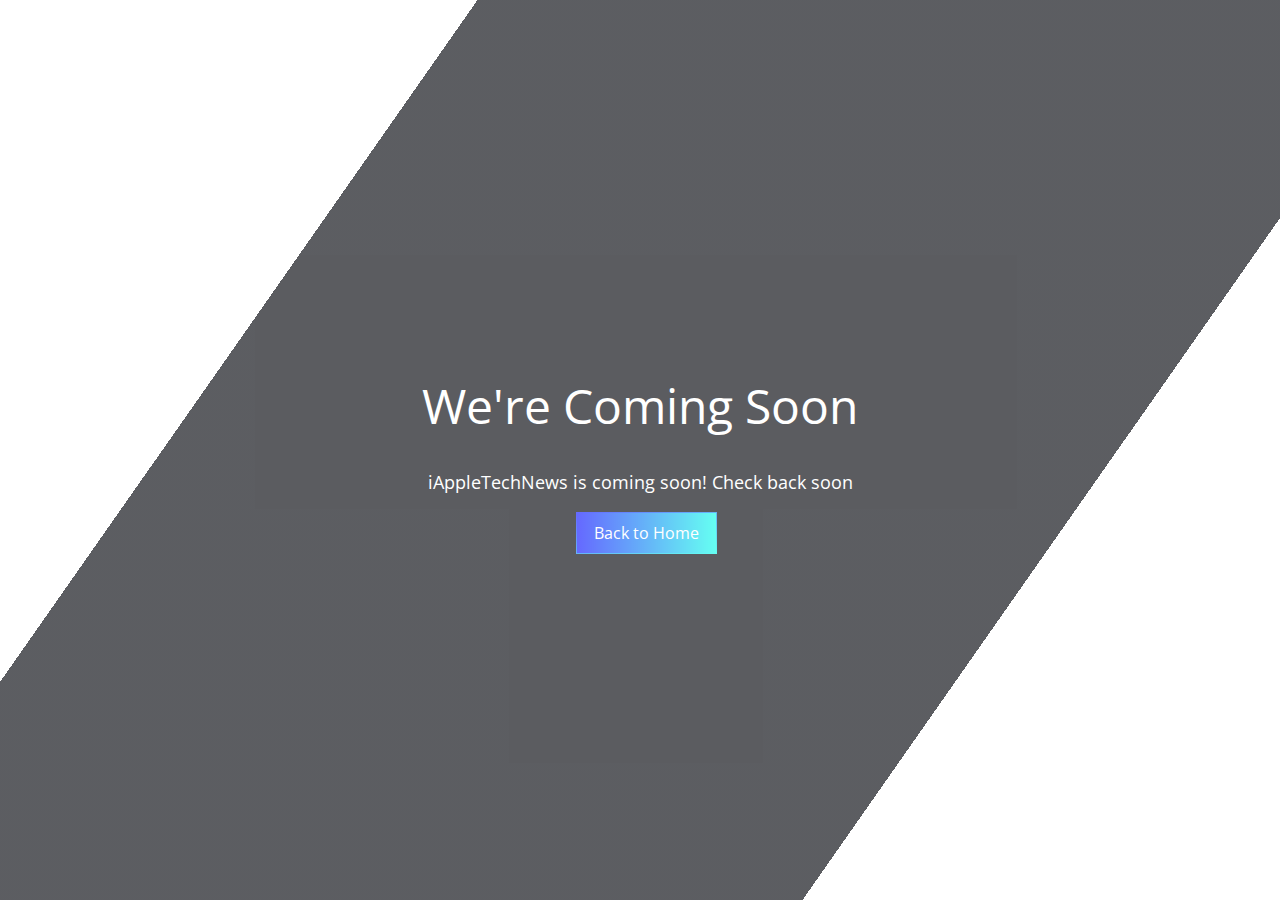
==== commit 86ddd4b1: "bugs" ====
--- a/index.html
+++ b/index.html
@@ -1,2853 +1,32 @@
-<!DOCTYPE html>
-<html lang="en">
-
-<head>
-    <meta charset="UTF-8">
-    <meta name="description" content="">
-    <meta http-equiv="X-UA-Compatible" content="IE=edge">
-    <meta name="viewport" content="width=device-width, initial-scale=1, shrink-to-fit=no">
-    <!-- The above 4 meta tags *must* come first in the head; any other head content must come *after* these tags -->
-
-    <!-- Title  -->
-    <title>iAppleTechNews</title>
-
-    <!-- Favicon  -->
-    <link rel="icon" href="img/core-img/favicon.ico">
-
-    <!-- Style CSS -->
-    <link rel="stylesheet" href="style.css">
-
-</head>
-
-<body>
-    <!-- Preloader Start -->
-    <div id="preloader">
-        <div class="preload-content">
-            <div id="world-load"></div>
-        </div>
-    </div>
-    <!-- Preloader End -->
-
-    <!-- ***** Header Area Start ***** -->
-    <header class="header-area">
-        <div class="container">
-            <div class="row">
-                <div class="col-12">
-                    <nav class="navbar navbar-expand-lg">
-                        <!-- Logo -->
-                        <a class="navbar-brand" href="index.html"><img src="img/core-img/logo.png" alt="Logo"></a>
-                        <!-- Navbar Toggler -->
-                        <button class="navbar-toggler" type="button" data-toggle="collapse" data-target="#worldNav" aria-controls="worldNav" aria-expanded="false" aria-label="Toggle navigation"><span class="navbar-toggler-icon"></span></button>
-                        <!-- Navbar -->
-                        <div class="collapse navbar-collapse" id="worldNav">
-                            <ul class="navbar-nav ml-auto">
-                                <li class="nav-item active">
-                                    <a class="nav-link" href="#">Home <span class="sr-only">(current)</span></a>
-                                </li>
-                                <li class="nav-item dropdown">
-                                    <a class="nav-link dropdown-toggle" href="#" id="navbarDropdown" role="button" data-toggle="dropdown" aria-haspopup="true" aria-expanded="false">Pages</a>
-                                    <div class="dropdown-menu" aria-labelledby="navbarDropdown">
-                                        <a class="dropdown-item" href="index.html">Home</a>
-                                        <a class="dropdown-item" href="catagory.html">Catagory</a>
-                                        <a class="dropdown-item" href="single-blog.html">Single Blog</a>
-                                        <a class="dropdown-item" href="regular-page.html">Regular Page</a>
-                                        <a class="dropdown-item" href="contact.html">Contact</a>
-                                    </div>
-                                </li>
-                                <li class="nav-item">
-                                    <a class="nav-link" href="#">Gadgets</a>
-                                </li>
-                                <li class="nav-item">
-                                    <a class="nav-link" href="#">Lifestyle</a>
-                                </li>
-                                <li class="nav-item">
-                                    <a class="nav-link" href="#">Video</a>
-                                </li>
-                                <li class="nav-item">
-                                    <a class="nav-link" href="#">Contact</a>
-                                </li>
-                            </ul>
-                            <!-- Search Form  -->
-                            <div id="search-wrapper">
-                                <form action="#">
-                                    <input type="text" id="search" placeholder="Search something...">
-                                    <div id="close-icon"></div>
-                                    <input class="d-none" type="submit" value="">
-                                </form>
-                            </div>
-                        </div>
-                    </nav>
-                </div>
-            </div>
-        </div>
-    </header>
-    <!-- ***** Header Area End ***** -->
-
-    <!-- ********** Hero Area Start ********** -->
-    <div class="hero-area">
-
-        <!-- Hero Slides Area -->
-        <div class="hero-slides owl-carousel">
-            <!-- Single Slide -->
-            <div class="single-hero-slide bg-img background-overlay" style="background-image: url(img/blog-img/bg2.jpg);"></div>
-            <!-- Single Slide -->
-            <div class="single-hero-slide bg-img background-overlay" style="background-image: url(img/blog-img/bg1.jpg);"></div>
-        </div>
-
-        <!-- Hero Post Slide -->
-        <div class="hero-post-area">
-            <div class="container">
-                <div class="row">
-                    <div class="col-12">
-                        <div class="hero-post-slide">
-                            <!-- Single Slide -->
-                            <div class="single-slide d-flex align-items-center">
-                                <div class="post-number">
-                                    <p>1</p>
-                                </div>
-                                <div class="post-title">
-                                    <a href="single-blog.html">How Did van Gogh’s Turbulent Mind Depict One of the Most Complex</a>
-                                </div>
-                            </div>
-                            <!-- Single Slide -->
-                            <div class="single-slide d-flex align-items-center">
-                                <div class="post-number">
-                                    <p>2</p>
-                                </div>
-                                <div class="post-title">
-                                    <a href="single-blog.html">How Did van Gogh’s Turbulent Mind Depict One of the Most Complex</a>
-                                </div>
-                            </div>
-                            <!-- Single Slide -->
-                            <div class="single-slide d-flex align-items-center">
-                                <div class="post-number">
-                                    <p>3</p>
-                                </div>
-                                <div class="post-title">
-                                    <a href="single-blog.html">How Did van Gogh’s Turbulent Mind Depict One of the Most Complex</a>
-                                </div>
-                            </div>
-                            <!-- Single Slide -->
-                            <div class="single-slide d-flex align-items-center">
-                                <div class="post-number">
-                                    <p>4</p>
-                                </div>
-                                <div class="post-title">
-                                    <a href="single-blog.html">How Did van Gogh’s Turbulent Mind Depict One of the Most Complex</a>
-                                </div>
-                            </div>
-                        </div>
-                    </div>
-                </div>
-            </div>
-        </div>
-    </div>
-    <!-- ********** Hero Area End ********** -->
-
-    <div class="main-content-wrapper section-padding-100">
-        <div class="container">
-            <div class="row justify-content-center">
-                <!-- ============= Post Content Area Start ============= -->
-                <div class="col-12 col-lg-8">
-                    <div class="post-content-area mb-50">
-                        <!-- Catagory Area -->
-                        <div class="world-catagory-area">
-                            <ul class="nav nav-tabs" id="myTab" role="tablist">
-                                <li class="title">Don’t Miss</li>
-
-                                <li class="nav-item">
-                                    <a class="nav-link active" id="tab1" data-toggle="tab" href="#world-tab-1" role="tab" aria-controls="world-tab-1" aria-selected="true">All</a>
-                                </li>
-
-                                <li class="nav-item">
-                                    <a class="nav-link" id="tab2" data-toggle="tab" href="#world-tab-2" role="tab" aria-controls="world-tab-2" aria-selected="false">Style hunter</a>
-                                </li>
-
-                                <li class="nav-item">
-                                    <a class="nav-link" id="tab3" data-toggle="tab" href="#world-tab-3" role="tab" aria-controls="world-tab-3" aria-selected="false">Vogue</a>
-                                </li>
-
-                                <li class="nav-item">
-                                    <a class="nav-link" id="tab4" data-toggle="tab" href="#world-tab-4" role="tab" aria-controls="world-tab-4" aria-selected="false">Health &amp; Fitness</a>
-                                </li>
-
-                                <li class="nav-item">
-                                    <a class="nav-link" id="tab5" data-toggle="tab" href="#world-tab-5" role="tab" aria-controls="world-tab-5" aria-selected="false">Travel</a>
-                                </li>
-
-                                <li class="nav-item">
-                                    <a class="nav-link" id="tab6" data-toggle="tab" href="#world-tab-6" role="tab" aria-controls="world-tab-6" aria-selected="false">Gadgets</a>
-                                </li>
-
-                                <li class="nav-item dropdown">
-                                    <a class="nav-link dropdown-toggle" data-toggle="dropdown" href="#" role="button" aria-haspopup="true" aria-expanded="false">More</a>
-                                    <div class="dropdown-menu">
-                                        <a class="nav-link" id="tab7" data-toggle="tab" href="#world-tab-7" role="tab" aria-controls="world-tab-7" aria-selected="false">Sports</a>
-                                        <a class="nav-link" id="tab8" data-toggle="tab" href="#world-tab-8" role="tab" aria-controls="world-tab-8" aria-selected="false">Politices</a>
-                                        <a class="nav-link" id="tab9" data-toggle="tab" href="#world-tab-9" role="tab" aria-controls="world-tab-9" aria-selected="false">Features</a>
-                                    </div>
-                                </li>
-                            </ul>
-
-                            <div class="tab-content" id="myTabContent">
-
-                                <div class="tab-pane fade show active" id="world-tab-1" role="tabpanel" aria-labelledby="tab1">
-                                    <div class="row">
-                                        <div class="col-12 col-md-6">
-                                            <div class="world-catagory-slider owl-carousel wow fadeInUpBig" data-wow-delay="0.1s">
-
-                                                <!-- Single Blog Post -->
-                                                <div class="single-blog-post">
-                                                    <!-- Post Thumbnail -->
-                                                    <div class="post-thumbnail">
-                                                        <img src="img/blog-img/b1.jpg" alt="">
-                                                        <!-- Catagory -->
-                                                        <div class="post-cta"><a href="#">travel</a></div>
-                                                    </div>
-                                                    <!-- Post Content -->
-                                                    <div class="post-content">
-                                                        <a href="#" class="headline">
-                                                            <h5>How Did van Gogh’s Turbulent Mind Depict One of the Most Complex Concepts in Physics?</h5>
-                                                        </a>
-                                                        <p>How Did van Gogh’s Turbulent Mind Depict One of the Most Complex Concepts in...</p>
-                                                        <!-- Post Meta -->
-                                                        <div class="post-meta">
-                                                            <p><a href="#" class="post-author">Katy Liu</a> on <a href="#" class="post-date">Sep 29, 2017 at 9:48 am</a></p>
-                                                        </div>
-                                                    </div>
-                                                </div>
-
-                                                <!-- Single Blog Post -->
-                                                <div class="single-blog-post">
-                                                    <!-- Post Thumbnail -->
-                                                    <div class="post-thumbnail">
-                                                        <img src="img/blog-img/b2.jpg" alt="">
-                                                        <!-- Catagory -->
-                                                        <div class="post-cta"><a href="#">travel</a></div>
-                                                    </div>
-                                                    <!-- Post Content -->
-                                                    <div class="post-content">
-                                                        <a href="#" class="headline">
-                                                            <h5>How Did van Gogh’s Turbulent Mind Depict One of the Most Complex Concepts in Physics?</h5>
-                                                        </a>
-                                                        <p>How Did van Gogh’s Turbulent Mind Depict One of the Most Complex Concepts in...</p>
-                                                        <!-- Post Meta -->
-                                                        <div class="post-meta">
-                                                            <p><a href="#" class="post-author">Katy Liu</a> on <a href="#" class="post-date">Sep 29, 2017 at 9:48 am</a></p>
-                                                        </div>
-                                                    </div>
-                                                </div>
-
-                                                <!-- Single Blog Post -->
-                                                <div class="single-blog-post">
-                                                    <!-- Post Thumbnail -->
-                                                    <div class="post-thumbnail">
-                                                        <img src="img/blog-img/b3.jpg" alt="">
-                                                        <!-- Catagory -->
-                                                        <div class="post-cta"><a href="#">travel</a></div>
-                                                    </div>
-                                                    <!-- Post Content -->
-                                                    <div class="post-content">
-                                                        <a href="#" class="headline">
-                                                            <h5>How Did van Gogh’s Turbulent Mind Depict One of the Most Complex Concepts in Physics?</h5>
-                                                        </a>
-                                                        <p>How Did van Gogh’s Turbulent Mind Depict One of the Most Complex Concepts in...</p>
-                                                        <!-- Post Meta -->
-                                                        <div class="post-meta">
-                                                            <p><a href="#" class="post-author">Katy Liu</a> on <a href="#" class="post-date">Sep 29, 2017 at 9:48 am</a></p>
-                                                        </div>
-                                                    </div>
-                                                </div>
-                                            </div>
-                                        </div>
-
-                                        <div class="col-12 col-md-6">
-                                            <!-- Single Blog Post -->
-                                            <div class="single-blog-post post-style-2 d-flex align-items-center wow fadeInUpBig" data-wow-delay="0.2s">
-                                                <!-- Post Thumbnail -->
-                                                <div class="post-thumbnail">
-                                                    <img src="img/blog-img/b10.jpg" alt="">
-                                                </div>
-                                                <!-- Post Content -->
-                                                <div class="post-content">
-                                                    <a href="#" class="headline">
-                                                        <h5>How Did van Gogh’s Turbulent Mind Depict One of the Most</h5>
-                                                    </a>
-                                                    <!-- Post Meta -->
-                                                    <div class="post-meta">
-                                                        <p><a href="#" class="post-author">Katy Liu</a> on <a href="#" class="post-date">Sep 29, 2017 at 9:48 am</a></p>
-                                                    </div>
-                                                </div>
-                                            </div>
-
-                                            <!-- Single Blog Post -->
-                                            <div class="single-blog-post post-style-2 d-flex align-items-center wow fadeInUpBig" data-wow-delay="0.3s">
-                                                <!-- Post Thumbnail -->
-                                                <div class="post-thumbnail">
-                                                    <img src="img/blog-img/b11.jpg" alt="">
-                                                </div>
-                                                <!-- Post Content -->
-                                                <div class="post-content">
-                                                    <a href="#" class="headline">
-                                                        <h5>How Did van Gogh’s Turbulent Mind Depict One of the Most</h5>
-                                                    </a>
-                                                    <!-- Post Meta -->
-                                                    <div class="post-meta">
-                                                        <p><a href="#" class="post-author">Katy Liu</a> on <a href="#" class="post-date">Sep 29, 2017 at 9:48 am</a></p>
-                                                    </div>
-                                                </div>
-                                            </div>
-
-                                            <!-- Single Blog Post -->
-                                            <div class="single-blog-post post-style-2 d-flex align-items-center wow fadeInUpBig" data-wow-delay="0.4s">
-                                                <!-- Post Thumbnail -->
-                                                <div class="post-thumbnail">
-                                                    <img src="img/blog-img/b12.jpg" alt="">
-                                                </div>
-                                                <!-- Post Content -->
-                                                <div class="post-content">
-                                                    <a href="#" class="headline">
-                                                        <h5>How Did van Gogh’s Turbulent Mind Depict One of the Most</h5>
-                                                    </a>
-                                                    <!-- Post Meta -->
-                                                    <div class="post-meta">
-                                                        <p><a href="#" class="post-author">Katy Liu</a> on <a href="#" class="post-date">Sep 29, 2017 at 9:48 am</a></p>
-                                                    </div>
-                                                </div>
-                                            </div>
-
-                                            <!-- Single Blog Post -->
-                                            <div class="single-blog-post post-style-2 d-flex align-items-center wow fadeInUpBig" data-wow-delay="0.5s">
-                                                <!-- Post Thumbnail -->
-                                                <div class="post-thumbnail">
-                                                    <img src="img/blog-img/b13.jpg" alt="">
-                                                </div>
-                                                <!-- Post Content -->
-                                                <div class="post-content">
-                                                    <a href="#" class="headline">
-                                                        <h5>How Did van Gogh’s Turbulent Mind Depict One of the Most</h5>
-                                                    </a>
-                                                    <!-- Post Meta -->
-                                                    <div class="post-meta">
-                                                        <p><a href="#" class="post-author">Katy Liu</a> on <a href="#" class="post-date">Sep 29, 2017 at 9:48 am</a></p>
-                                                    </div>
-                                                </div>
-                                            </div>
-                                        </div>
-                                    </div>
-                                </div>
-
-                                <div class="tab-pane fade" id="world-tab-2" role="tabpanel" aria-labelledby="tab2">
-                                    <div class="row">
-                                        <div class="col-12 col-md-6">
-                                            <!-- Single Blog Post -->
-                                            <div class="single-blog-post">
-                                                <!-- Post Thumbnail -->
-                                                <div class="post-thumbnail">
-                                                    <img src="img/blog-img/b1.jpg" alt="">
-                                                    <!-- Catagory -->
-                                                    <div class="post-cta"><a href="#">travel</a></div>
-                                                </div>
-                                                <!-- Post Content -->
-                                                <div class="post-content">
-                                                    <a href="#" class="headline">
-                                                        <h5>How Did van Gogh’s Turbulent Mind Depict One of the Most Complex Concepts in Physics?</h5>
-                                                    </a>
-                                                    <p>How Did van Gogh’s Turbulent Mind Depict One of the Most Complex Concepts in...</p>
-                                                    <!-- Post Meta -->
-                                                    <div class="post-meta">
-                                                        <p><a href="#" class="post-author">Katy Liu</a> on <a href="#" class="post-date">Sep 29, 2017 at 9:48 am</a></p>
-                                                    </div>
-                                                </div>
-                                            </div>
-                                        </div>
-
-                                        <div class="col-12 col-md-6">
-                                            <!-- Single Blog Post -->
-                                            <div class="single-blog-post post-style-2 d-flex align-items-center">
-                                                <!-- Post Thumbnail -->
-                                                <div class="post-thumbnail">
-                                                    <img src="img/blog-img/b10.jpg" alt="">
-                                                </div>
-                                                <!-- Post Content -->
-                                                <div class="post-content">
-                                                    <a href="#" class="headline">
-                                                        <h5>How Did van Gogh’s Turbulent Mind Depict One of the Most</h5>
-                                                    </a>
-                                                    <!-- Post Meta -->
-                                                    <div class="post-meta">
-                                                        <p><a href="#" class="post-author">Katy Liu</a> on <a href="#" class="post-date">Sep 29, 2017 at 9:48 am</a></p>
-                                                    </div>
-                                                </div>
-                                            </div>
-
-                                            <!-- Single Blog Post -->
-                                            <div class="single-blog-post post-style-2 d-flex align-items-center">
-                                                <!-- Post Thumbnail -->
-                                                <div class="post-thumbnail">
-                                                    <img src="img/blog-img/b11.jpg" alt="">
-                                                </div>
-                                                <!-- Post Content -->
-                                                <div class="post-content">
-                                                    <a href="#" class="headline">
-                                                        <h5>How Did van Gogh’s Turbulent Mind Depict One of the Most</h5>
-                                                    </a>
-                                                    <!-- Post Meta -->
-                                                    <div class="post-meta">
-                                                        <p><a href="#" class="post-author">Katy Liu</a> on <a href="#" class="post-date">Sep 29, 2017 at 9:48 am</a></p>
-                                                    </div>
-                                                </div>
-                                            </div>
-
-                                            <!-- Single Blog Post -->
-                                            <div class="single-blog-post post-style-2 d-flex align-items-center">
-                                                <!-- Post Thumbnail -->
-                                                <div class="post-thumbnail">
-                                                    <img src="img/blog-img/b12.jpg" alt="">
-                                                </div>
-                                                <!-- Post Content -->
-                                                <div class="post-content">
-                                                    <a href="#" class="headline">
-                                                        <h5>How Did van Gogh’s Turbulent Mind Depict One of the Most</h5>
-                                                    </a>
-                                                    <!-- Post Meta -->
-                                                    <div class="post-meta">
-                                                        <p><a href="#" class="post-author">Katy Liu</a> on <a href="#" class="post-date">Sep 29, 2017 at 9:48 am</a></p>
-                                                    </div>
-                                                </div>
-                                            </div>
-
-                                            <!-- Single Blog Post -->
-                                            <div class="single-blog-post post-style-2 d-flex align-items-center">
-                                                <!-- Post Thumbnail -->
-                                                <div class="post-thumbnail">
-                                                    <img src="img/blog-img/b13.jpg" alt="">
-                                                </div>
-                                                <!-- Post Content -->
-                                                <div class="post-content">
-                                                    <a href="#" class="headline">
-                                                        <h5>How Did van Gogh’s Turbulent Mind Depict One of the Most</h5>
-                                                    </a>
-                                                    <!-- Post Meta -->
-                                                    <div class="post-meta">
-                                                        <p><a href="#" class="post-author">Katy Liu</a> on <a href="#" class="post-date">Sep 29, 2017 at 9:48 am</a></p>
-                                                    </div>
-                                                </div>
-                                            </div>
-                                        </div>
-                                    </div>
-                                </div>
-
-                                <div class="tab-pane fade" id="world-tab-3" role="tabpanel" aria-labelledby="tab3">
-                                    <div class="row">
-                                        <div class="col-12 col-md-6">
-                                            <!-- Single Blog Post -->
-                                            <div class="single-blog-post">
-                                                <!-- Post Thumbnail -->
-                                                <div class="post-thumbnail">
-                                                    <img src="img/blog-img/b1.jpg" alt="">
-                                                    <!-- Catagory -->
-                                                    <div class="post-cta"><a href="#">travel</a></div>
-                                                </div>
-                                                <!-- Post Content -->
-                                                <div class="post-content">
-                                                    <a href="#" class="headline">
-                                                        <h5>How Did van Gogh’s Turbulent Mind Depict One of the Most Complex Concepts in Physics?</h5>
-                                                    </a>
-                                                    <p>How Did van Gogh’s Turbulent Mind Depict One of the Most Complex Concepts in...</p>
-                                                    <!-- Post Meta -->
-                                                    <div class="post-meta">
-                                                        <p><a href="#" class="post-author">Katy Liu</a> on <a href="#" class="post-date">Sep 29, 2017 at 9:48 am</a></p>
-                                                    </div>
-                                                </div>
-                                            </div>
-                                        </div>
-
-                                        <div class="col-12 col-md-6">
-                                            <!-- Single Blog Post -->
-                                            <div class="single-blog-post post-style-2 d-flex align-items-center">
-                                                <!-- Post Thumbnail -->
-                                                <div class="post-thumbnail">
-                                                    <img src="img/blog-img/b10.jpg" alt="">
-                                                </div>
-                                                <!-- Post Content -->
-                                                <div class="post-content">
-                                                    <a href="#" class="headline">
-                                                        <h5>How Did van Gogh’s Turbulent Mind Depict One of the Most</h5>
-                                                    </a>
-                                                    <!-- Post Meta -->
-                                                    <div class="post-meta">
-                                                        <p><a href="#" class="post-author">Katy Liu</a> on <a href="#" class="post-date">Sep 29, 2017 at 9:48 am</a></p>
-                                                    </div>
-                                                </div>
-                                            </div>
-
-                                            <!-- Single Blog Post -->
-                                            <div class="single-blog-post post-style-2 d-flex align-items-center">
-                                                <!-- Post Thumbnail -->
-                                                <div class="post-thumbnail">
-                                                    <img src="img/blog-img/b11.jpg" alt="">
-                                                </div>
-                                                <!-- Post Content -->
-                                                <div class="post-content">
-                                                    <a href="#" class="headline">
-                                                        <h5>How Did van Gogh’s Turbulent Mind Depict One of the Most</h5>
-                                                    </a>
-                                                    <!-- Post Meta -->
-                                                    <div class="post-meta">
-                                                        <p><a href="#" class="post-author">Katy Liu</a> on <a href="#" class="post-date">Sep 29, 2017 at 9:48 am</a></p>
-                                                    </div>
-                                                </div>
-                                            </div>
-
-                                            <!-- Single Blog Post -->
-                                            <div class="single-blog-post post-style-2 d-flex align-items-center">
-                                                <!-- Post Thumbnail -->
-                                                <div class="post-thumbnail">
-                                                    <img src="img/blog-img/b12.jpg" alt="">
-                                                </div>
-                                                <!-- Post Content -->
-                                                <div class="post-content">
-                                                    <a href="#" class="headline">
-                                                        <h5>How Did van Gogh’s Turbulent Mind Depict One of the Most</h5>
-                                                    </a>
-                                                    <!-- Post Meta -->
-                                                    <div class="post-meta">
-                                                        <p><a href="#" class="post-author">Katy Liu</a> on <a href="#" class="post-date">Sep 29, 2017 at 9:48 am</a></p>
-                                                    </div>
-                                                </div>
-                                            </div>
-
-                                            <!-- Single Blog Post -->
-                                            <div class="single-blog-post post-style-2 d-flex align-items-center">
-                                                <!-- Post Thumbnail -->
-                                                <div class="post-thumbnail">
-                                                    <img src="img/blog-img/b13.jpg" alt="">
-                                                </div>
-                                                <!-- Post Content -->
-                                                <div class="post-content">
-                                                    <a href="#" class="headline">
-                                                        <h5>How Did van Gogh’s Turbulent Mind Depict One of the Most</h5>
-                                                    </a>
-                                                    <!-- Post Meta -->
-                                                    <div class="post-meta">
-                                                        <p><a href="#" class="post-author">Katy Liu</a> on <a href="#" class="post-date">Sep 29, 2017 at 9:48 am</a></p>
-                                                    </div>
-                                                </div>
-                                            </div>
-                                        </div>
-                                    </div>
-                                </div>
-
-                                <div class="tab-pane fade" id="world-tab-4" role="tabpanel" aria-labelledby="tab4">
-                                    <div class="row">
-                                        <div class="col-12 col-md-6">
-                                            <!-- Single Blog Post -->
-                                            <div class="single-blog-post">
-                                                <!-- Post Thumbnail -->
-                                                <div class="post-thumbnail">
-                                                    <img src="img/blog-img/b1.jpg" alt="">
-                                                    <!-- Catagory -->
-                                                    <div class="post-cta"><a href="#">travel</a></div>
-                                                </div>
-                                                <!-- Post Content -->
-                                                <div class="post-content">
-                                                    <a href="#" class="headline">
-                                                        <h5>How Did van Gogh’s Turbulent Mind Depict One of the Most Complex Concepts in Physics?</h5>
-                                                    </a>
-                                                    <p>How Did van Gogh’s Turbulent Mind Depict One of the Most Complex Concepts in...</p>
-                                                    <!-- Post Meta -->
-                                                    <div class="post-meta">
-                                                        <p><a href="#" class="post-author">Katy Liu</a> on <a href="#" class="post-date">Sep 29, 2017 at 9:48 am</a></p>
-                                                    </div>
-                                                </div>
-                                            </div>
-                                        </div>
-
-                                        <div class="col-12 col-md-6">
-                                            <!-- Single Blog Post -->
-                                            <div class="single-blog-post post-style-2 d-flex align-items-center">
-                                                <!-- Post Thumbnail -->
-                                                <div class="post-thumbnail">
-                                                    <img src="img/blog-img/b10.jpg" alt="">
-                                                </div>
-                                                <!-- Post Content -->
-                                                <div class="post-content">
-                                                    <a href="#" class="headline">
-                                                        <h5>How Did van Gogh’s Turbulent Mind Depict One of the Most</h5>
-                                                    </a>
-                                                    <!-- Post Meta -->
-                                                    <div class="post-meta">
-                                                        <p><a href="#" class="post-author">Katy Liu</a> on <a href="#" class="post-date">Sep 29, 2017 at 9:48 am</a></p>
-                                                    </div>
-                                                </div>
-                                            </div>
-
-                                            <!-- Single Blog Post -->
-                                            <div class="single-blog-post post-style-2 d-flex align-items-center">
-                                                <!-- Post Thumbnail -->
-                                                <div class="post-thumbnail">
-                                                    <img src="img/blog-img/b11.jpg" alt="">
-                                                </div>
-                                                <!-- Post Content -->
-                                                <div class="post-content">
-                                                    <a href="#" class="headline">
-                                                        <h5>How Did van Gogh’s Turbulent Mind Depict One of the Most</h5>
-                                                    </a>
-                                                    <!-- Post Meta -->
-                                                    <div class="post-meta">
-                                                        <p><a href="#" class="post-author">Katy Liu</a> on <a href="#" class="post-date">Sep 29, 2017 at 9:48 am</a></p>
-                                                    </div>
-                                                </div>
-                                            </div>
-
-                                            <!-- Single Blog Post -->
-                                            <div class="single-blog-post post-style-2 d-flex align-items-center">
-                                                <!-- Post Thumbnail -->
-                                                <div class="post-thumbnail">
-                                                    <img src="img/blog-img/b12.jpg" alt="">
-                                                </div>
-                                                <!-- Post Content -->
-                                                <div class="post-content">
-                                                    <a href="#" class="headline">
-                                                        <h5>How Did van Gogh’s Turbulent Mind Depict One of the Most</h5>
-                                                    </a>
-                                                    <!-- Post Meta -->
-                                                    <div class="post-meta">
-                                                        <p><a href="#" class="post-author">Katy Liu</a> on <a href="#" class="post-date">Sep 29, 2017 at 9:48 am</a></p>
-                                                    </div>
-                                                </div>
-                                            </div>
-
-                                            <!-- Single Blog Post -->
-                                            <div class="single-blog-post post-style-2 d-flex align-items-center">
-                                                <!-- Post Thumbnail -->
-                                                <div class="post-thumbnail">
-                                                    <img src="img/blog-img/b13.jpg" alt="">
-                                                </div>
-                                                <!-- Post Content -->
-                                                <div class="post-content">
-                                                    <a href="#" class="headline">
-                                                        <h5>How Did van Gogh’s Turbulent Mind Depict One of the Most</h5>
-                                                    </a>
-                                                    <!-- Post Meta -->
-                                                    <div class="post-meta">
-                                                        <p><a href="#" class="post-author">Katy Liu</a> on <a href="#" class="post-date">Sep 29, 2017 at 9:48 am</a></p>
-                                                    </div>
-                                                </div>
-                                            </div>
-                                        </div>
-                                    </div>
-                                </div>
-
-                                <div class="tab-pane fade" id="world-tab-5" role="tabpanel" aria-labelledby="tab5">
-                                    <div class="row">
-                                        <div class="col-12 col-md-6">
-                                            <!-- Single Blog Post -->
-                                            <div class="single-blog-post">
-                                                <!-- Post Thumbnail -->
-                                                <div class="post-thumbnail">
-                                                    <img src="img/blog-img/b1.jpg" alt="">
-                                                    <!-- Catagory -->
-                                                    <div class="post-cta"><a href="#">travel</a></div>
-                                                </div>
-                                                <!-- Post Content -->
-                                                <div class="post-content">
-                                                    <a href="#" class="headline">
-                                                        <h5>How Did van Gogh’s Turbulent Mind Depict One of the Most Complex Concepts in Physics?</h5>
-                                                    </a>
-                                                    <p>How Did van Gogh’s Turbulent Mind Depict One of the Most Complex Concepts in...</p>
-                                                    <!-- Post Meta -->
-                                                    <div class="post-meta">
-                                                        <p><a href="#" class="post-author">Katy Liu</a> on <a href="#" class="post-date">Sep 29, 2017 at 9:48 am</a></p>
-                                                    </div>
-                                                </div>
-                                            </div>
-                                        </div>
-
-                                        <div class="col-12 col-md-6">
-                                            <!-- Single Blog Post -->
-                                            <div class="single-blog-post post-style-2 d-flex align-items-center">
-                                                <!-- Post Thumbnail -->
-                                                <div class="post-thumbnail">
-                                                    <img src="img/blog-img/b10.jpg" alt="">
-                                                </div>
-                                                <!-- Post Content -->
-                                                <div class="post-content">
-                                                    <a href="#" class="headline">
-                                                        <h5>How Did van Gogh’s Turbulent Mind Depict One of the Most</h5>
-                                                    </a>
-                                                    <!-- Post Meta -->
-                                                    <div class="post-meta">
-                                                        <p><a href="#" class="post-author">Katy Liu</a> on <a href="#" class="post-date">Sep 29, 2017 at 9:48 am</a></p>
-                                                    </div>
-                                                </div>
-                                            </div>
-
-                                            <!-- Single Blog Post -->
-                                            <div class="single-blog-post post-style-2 d-flex align-items-center">
-                                                <!-- Post Thumbnail -->
-                                                <div class="post-thumbnail">
-                                                    <img src="img/blog-img/b11.jpg" alt="">
-                                                </div>
-                                                <!-- Post Content -->
-                                                <div class="post-content">
-                                                    <a href="#" class="headline">
-                                                        <h5>How Did van Gogh’s Turbulent Mind Depict One of the Most</h5>
-                                                    </a>
-                                                    <!-- Post Meta -->
-                                                    <div class="post-meta">
-                                                        <p><a href="#" class="post-author">Katy Liu</a> on <a href="#" class="post-date">Sep 29, 2017 at 9:48 am</a></p>
-                                                    </div>
-                                                </div>
-                                            </div>
-
-                                            <!-- Single Blog Post -->
-                                            <div class="single-blog-post post-style-2 d-flex align-items-center">
-                                                <!-- Post Thumbnail -->
-                                                <div class="post-thumbnail">
-                                                    <img src="img/blog-img/b12.jpg" alt="">
-                                                </div>
-                                                <!-- Post Content -->
-                                                <div class="post-content">
-                                                    <a href="#" class="headline">
-                                                        <h5>How Did van Gogh’s Turbulent Mind Depict One of the Most</h5>
-                                                    </a>
-                                                    <!-- Post Meta -->
-                                                    <div class="post-meta">
-                                                        <p><a href="#" class="post-author">Katy Liu</a> on <a href="#" class="post-date">Sep 29, 2017 at 9:48 am</a></p>
-                                                    </div>
-                                                </div>
-                                            </div>
-
-                                            <!-- Single Blog Post -->
-                                            <div class="single-blog-post post-style-2 d-flex align-items-center">
-                                                <!-- Post Thumbnail -->
-                                                <div class="post-thumbnail">
-                                                    <img src="img/blog-img/b13.jpg" alt="">
-                                                </div>
-                                                <!-- Post Content -->
-                                                <div class="post-content">
-                                                    <a href="#" class="headline">
-                                                        <h5>How Did van Gogh’s Turbulent Mind Depict One of the Most</h5>
-                                                    </a>
-                                                    <!-- Post Meta -->
-                                                    <div class="post-meta">
-                                                        <p><a href="#" class="post-author">Katy Liu</a> on <a href="#" class="post-date">Sep 29, 2017 at 9:48 am</a></p>
-                                                    </div>
-                                                </div>
-                                            </div>
-                                        </div>
-                                    </div>
-                                </div>
-
-                                <div class="tab-pane fade" id="world-tab-6" role="tabpanel" aria-labelledby="tab6">
-                                    <div class="row">
-                                        <div class="col-12 col-md-6">
-                                            <!-- Single Blog Post -->
-                                            <div class="single-blog-post">
-                                                <!-- Post Thumbnail -->
-                                                <div class="post-thumbnail">
-                                                    <img src="img/blog-img/b1.jpg" alt="">
-                                                    <!-- Catagory -->
-                                                    <div class="post-cta"><a href="#">travel</a></div>
-                                                </div>
-                                                <!-- Post Content -->
-                                                <div class="post-content">
-                                                    <a href="#" class="headline">
-                                                        <h5>How Did van Gogh’s Turbulent Mind Depict One of the Most Complex Concepts in Physics?</h5>
-                                                    </a>
-                                                    <p>How Did van Gogh’s Turbulent Mind Depict One of the Most Complex Concepts in...</p>
-                                                    <!-- Post Meta -->
-                                                    <div class="post-meta">
-                                                        <p><a href="#" class="post-author">Katy Liu</a> on <a href="#" class="post-date">Sep 29, 2017 at 9:48 am</a></p>
-                                                    </div>
-                                                </div>
-                                            </div>
-                                        </div>
-
-                                        <div class="col-12 col-md-6">
-                                            <!-- Single Blog Post -->
-                                            <div class="single-blog-post post-style-2 d-flex align-items-center">
-                                                <!-- Post Thumbnail -->
-                                                <div class="post-thumbnail">
-                                                    <img src="img/blog-img/b10.jpg" alt="">
-                                                </div>
-                                                <!-- Post Content -->
-                                                <div class="post-content">
-                                                    <a href="#" class="headline">
-                                                        <h5>How Did van Gogh’s Turbulent Mind Depict One of the Most</h5>
-                                                    </a>
-                                                    <!-- Post Meta -->
-                                                    <div class="post-meta">
-                                                        <p><a href="#" class="post-author">Katy Liu</a> on <a href="#" class="post-date">Sep 29, 2017 at 9:48 am</a></p>
-                                                    </div>
-                                                </div>
-                                            </div>
-
-                                            <!-- Single Blog Post -->
-                                            <div class="single-blog-post post-style-2 d-flex align-items-center">
-                                                <!-- Post Thumbnail -->
-                                                <div class="post-thumbnail">
-                                                    <img src="img/blog-img/b11.jpg" alt="">
-                                                </div>
-                                                <!-- Post Content -->
-                                                <div class="post-content">
-                                                    <a href="#" class="headline">
-                                                        <h5>How Did van Gogh’s Turbulent Mind Depict One of the Most</h5>
-                                                    </a>
-                                                    <!-- Post Meta -->
-                                                    <div class="post-meta">
-                                                        <p><a href="#" class="post-author">Katy Liu</a> on <a href="#" class="post-date">Sep 29, 2017 at 9:48 am</a></p>
-                                                    </div>
-                                                </div>
-                                            </div>
-
-                                            <!-- Single Blog Post -->
-                                            <div class="single-blog-post post-style-2 d-flex align-items-center">
-                                                <!-- Post Thumbnail -->
-                                                <div class="post-thumbnail">
-                                                    <img src="img/blog-img/b12.jpg" alt="">
-                                                </div>
-                                                <!-- Post Content -->
-                                                <div class="post-content">
-                                                    <a href="#" class="headline">
-                                                        <h5>How Did van Gogh’s Turbulent Mind Depict One of the Most</h5>
-                                                    </a>
-                                                    <!-- Post Meta -->
-                                                    <div class="post-meta">
-                                                        <p><a href="#" class="post-author">Katy Liu</a> on <a href="#" class="post-date">Sep 29, 2017 at 9:48 am</a></p>
-                                                    </div>
-                                                </div>
-                                            </div>
-
-                                            <!-- Single Blog Post -->
-                                            <div class="single-blog-post post-style-2 d-flex align-items-center">
-                                                <!-- Post Thumbnail -->
-                                                <div class="post-thumbnail">
-                                                    <img src="img/blog-img/b13.jpg" alt="">
-                                                </div>
-                                                <!-- Post Content -->
-                                                <div class="post-content">
-                                                    <a href="#" class="headline">
-                                                        <h5>How Did van Gogh’s Turbulent Mind Depict One of the Most</h5>
-                                                    </a>
-                                                    <!-- Post Meta -->
-                                                    <div class="post-meta">
-                                                        <p><a href="#" class="post-author">Katy Liu</a> on <a href="#" class="post-date">Sep 29, 2017 at 9:48 am</a></p>
-                                                    </div>
-                                                </div>
-                                            </div>
-                                        </div>
-                                    </div>
-                                </div>
-
-                                <div class="tab-pane fade" id="world-tab-7" role="tabpanel" aria-labelledby="tab7">
-                                    <div class="row">
-                                        <div class="col-12 col-md-6">
-                                            <!-- Single Blog Post -->
-                                            <div class="single-blog-post">
-                                                <!-- Post Thumbnail -->
-                                                <div class="post-thumbnail">
-                                                    <img src="img/blog-img/b1.jpg" alt="">
-                                                    <!-- Catagory -->
-                                                    <div class="post-cta"><a href="#">travel</a></div>
-                                                </div>
-                                                <!-- Post Content -->
-                                                <div class="post-content">
-                                                    <a href="#" class="headline">
-                                                        <h5>How Did van Gogh’s Turbulent Mind Depict One of the Most Complex Concepts in Physics?</h5>
-                                                    </a>
-                                                    <p>How Did van Gogh’s Turbulent Mind Depict One of the Most Complex Concepts in...</p>
-                                                    <!-- Post Meta -->
-                                                    <div class="post-meta">
-                                                        <p><a href="#" class="post-author">Katy Liu</a> on <a href="#" class="post-date">Sep 29, 2017 at 9:48 am</a></p>
-                                                    </div>
-                                                </div>
-                                            </div>
-                                        </div>
-
-                                        <div class="col-12 col-md-6">
-                                            <!-- Single Blog Post -->
-                                            <div class="single-blog-post post-style-2 d-flex align-items-center">
-                                                <!-- Post Thumbnail -->
-                                                <div class="post-thumbnail">
-                                                    <img src="img/blog-img/b10.jpg" alt="">
-                                                </div>
-                                                <!-- Post Content -->
-                                                <div class="post-content">
-                                                    <a href="#" class="headline">
-                                                        <h5>How Did van Gogh’s Turbulent Mind Depict One of the Most</h5>
-                                                    </a>
-                                                    <!-- Post Meta -->
-                                                    <div class="post-meta">
-                                                        <p><a href="#" class="post-author">Katy Liu</a> on <a href="#" class="post-date">Sep 29, 2017 at 9:48 am</a></p>
-                                                    </div>
-                                                </div>
-                                            </div>
-
-                                            <!-- Single Blog Post -->
-                                            <div class="single-blog-post post-style-2 d-flex align-items-center">
-                                                <!-- Post Thumbnail -->
-                                                <div class="post-thumbnail">
-                                                    <img src="img/blog-img/b11.jpg" alt="">
-                                                </div>
-                                                <!-- Post Content -->
-                                                <div class="post-content">
-                                                    <a href="#" class="headline">
-                                                        <h5>How Did van Gogh’s Turbulent Mind Depict One of the Most</h5>
-                                                    </a>
-                                                    <!-- Post Meta -->
-                                                    <div class="post-meta">
-                                                        <p><a href="#" class="post-author">Katy Liu</a> on <a href="#" class="post-date">Sep 29, 2017 at 9:48 am</a></p>
-                                                    </div>
-                                                </div>
-                                            </div>
-
-                                            <!-- Single Blog Post -->
-                                            <div class="single-blog-post post-style-2 d-flex align-items-center">
-                                                <!-- Post Thumbnail -->
-                                                <div class="post-thumbnail">
-                                                    <img src="img/blog-img/b12.jpg" alt="">
-                                                </div>
-                                                <!-- Post Content -->
-                                                <div class="post-content">
-                                                    <a href="#" class="headline">
-                                                        <h5>How Did van Gogh’s Turbulent Mind Depict One of the Most</h5>
-                                                    </a>
-                                                    <!-- Post Meta -->
-                                                    <div class="post-meta">
-                                                        <p><a href="#" class="post-author">Katy Liu</a> on <a href="#" class="post-date">Sep 29, 2017 at 9:48 am</a></p>
-                                                    </div>
-                                                </div>
-                                            </div>
-
-                                            <!-- Single Blog Post -->
-                                            <div class="single-blog-post post-style-2 d-flex align-items-center">
-                                                <!-- Post Thumbnail -->
-                                                <div class="post-thumbnail">
-                                                    <img src="img/blog-img/b13.jpg" alt="">
-                                                </div>
-                                                <!-- Post Content -->
-                                                <div class="post-content">
-                                                    <a href="#" class="headline">
-                                                        <h5>How Did van Gogh’s Turbulent Mind Depict One of the Most</h5>
-                                                    </a>
-                                                    <!-- Post Meta -->
-                                                    <div class="post-meta">
-                                                        <p><a href="#" class="post-author">Katy Liu</a> on <a href="#" class="post-date">Sep 29, 2017 at 9:48 am</a></p>
-                                                    </div>
-                                                </div>
-                                            </div>
-                                        </div>
-                                    </div>
-                                </div>
-
-                                <div class="tab-pane fade" id="world-tab-8" role="tabpanel" aria-labelledby="tab8">
-                                    <div class="row">
-                                        <div class="col-12 col-md-6">
-                                            <!-- Single Blog Post -->
-                                            <div class="single-blog-post">
-                                                <!-- Post Thumbnail -->
-                                                <div class="post-thumbnail">
-                                                    <img src="img/blog-img/b1.jpg" alt="">
-                                                    <!-- Catagory -->
-                                                    <div class="post-cta"><a href="#">travel</a></div>
-                                                </div>
-                                                <!-- Post Content -->
-                                                <div class="post-content">
-                                                    <a href="#" class="headline">
-                                                        <h5>How Did van Gogh’s Turbulent Mind Depict One of the Most Complex Concepts in Physics?</h5>
-                                                    </a>
-                                                    <p>How Did van Gogh’s Turbulent Mind Depict One of the Most Complex Concepts in...</p>
-                                                    <!-- Post Meta -->
-                                                    <div class="post-meta">
-                                                        <p><a href="#" class="post-author">Katy Liu</a> on <a href="#" class="post-date">Sep 29, 2017 at 9:48 am</a></p>
-                                                    </div>
-                                                </div>
-                                            </div>
-                                        </div>
-
-                                        <div class="col-12 col-md-6">
-                                            <!-- Single Blog Post -->
-                                            <div class="single-blog-post post-style-2 d-flex align-items-center">
-                                                <!-- Post Thumbnail -->
-                                                <div class="post-thumbnail">
-                                                    <img src="img/blog-img/b10.jpg" alt="">
-                                                </div>
-                                                <!-- Post Content -->
-                                                <div class="post-content">
-                                                    <a href="#" class="headline">
-                                                        <h5>How Did van Gogh’s Turbulent Mind Depict One of the Most</h5>
-                                                    </a>
-                                                    <!-- Post Meta -->
-                                                    <div class="post-meta">
-                                                        <p><a href="#" class="post-author">Katy Liu</a> on <a href="#" class="post-date">Sep 29, 2017 at 9:48 am</a></p>
-                                                    </div>
-                                                </div>
-                                            </div>
-
-                                            <!-- Single Blog Post -->
-                                            <div class="single-blog-post post-style-2 d-flex align-items-center">
-                                                <!-- Post Thumbnail -->
-                                                <div class="post-thumbnail">
-                                                    <img src="img/blog-img/b11.jpg" alt="">
-                                                </div>
-                                                <!-- Post Content -->
-                                                <div class="post-content">
-                                                    <a href="#" class="headline">
-                                                        <h5>How Did van Gogh’s Turbulent Mind Depict One of the Most</h5>
-                                                    </a>
-                                                    <!-- Post Meta -->
-                                                    <div class="post-meta">
-                                                        <p><a href="#" class="post-author">Katy Liu</a> on <a href="#" class="post-date">Sep 29, 2017 at 9:48 am</a></p>
-                                                    </div>
-                                                </div>
-                                            </div>
-
-                                            <!-- Single Blog Post -->
-                                            <div class="single-blog-post post-style-2 d-flex align-items-center">
-                                                <!-- Post Thumbnail -->
-                                                <div class="post-thumbnail">
-                                                    <img src="img/blog-img/b12.jpg" alt="">
-                                                </div>
-                                                <!-- Post Content -->
-                                                <div class="post-content">
-                                                    <a href="#" class="headline">
-                                                        <h5>How Did van Gogh’s Turbulent Mind Depict One of the Most</h5>
-                                                    </a>
-                                                    <!-- Post Meta -->
-                                                    <div class="post-meta">
-                                                        <p><a href="#" class="post-author">Katy Liu</a> on <a href="#" class="post-date">Sep 29, 2017 at 9:48 am</a></p>
-                                                    </div>
-                                                </div>
-                                            </div>
-
-                                            <!-- Single Blog Post -->
-                                            <div class="single-blog-post post-style-2 d-flex align-items-center">
-                                                <!-- Post Thumbnail -->
-                                                <div class="post-thumbnail">
-                                                    <img src="img/blog-img/b13.jpg" alt="">
-                                                </div>
-                                                <!-- Post Content -->
-                                                <div class="post-content">
-                                                    <a href="#" class="headline">
-                                                        <h5>How Did van Gogh’s Turbulent Mind Depict One of the Most</h5>
-                                                    </a>
-                                                    <!-- Post Meta -->
-                                                    <div class="post-meta">
-                                                        <p><a href="#" class="post-author">Katy Liu</a> on <a href="#" class="post-date">Sep 29, 2017 at 9:48 am</a></p>
-                                                    </div>
-                                                </div>
-                                            </div>
-                                        </div>
-                                    </div>
-                                </div>
-
-                                <div class="tab-pane fade" id="world-tab-9" role="tabpanel" aria-labelledby="tab9">
-                                    <div class="row">
-                                        <div class="col-12 col-md-6">
-                                            <!-- Single Blog Post -->
-                                            <div class="single-blog-post">
-                                                <!-- Post Thumbnail -->
-                                                <div class="post-thumbnail">
-                                                    <img src="img/blog-img/b1.jpg" alt="">
-                                                    <!-- Catagory -->
-                                                    <div class="post-cta"><a href="#">travel</a></div>
-                                                </div>
-                                                <!-- Post Content -->
-                                                <div class="post-content">
-                                                    <a href="#" class="headline">
-                                                        <h5>How Did van Gogh’s Turbulent Mind Depict One of the Most Complex Concepts in Physics?</h5>
-                                                    </a>
-                                                    <p>How Did van Gogh’s Turbulent Mind Depict One of the Most Complex Concepts in...</p>
-                                                    <!-- Post Meta -->
-                                                    <div class="post-meta">
-                                                        <p><a href="#" class="post-author">Katy Liu</a> on <a href="#" class="post-date">Sep 29, 2017 at 9:48 am</a></p>
-                                                    </div>
-                                                </div>
-                                            </div>
-                                        </div>
-
-                                        <div class="col-12 col-md-6">
-                                            <!-- Single Blog Post -->
-                                            <div class="single-blog-post post-style-2 d-flex align-items-center">
-                                                <!-- Post Thumbnail -->
-                                                <div class="post-thumbnail">
-                                                    <img src="img/blog-img/b10.jpg" alt="">
-                                                </div>
-                                                <!-- Post Content -->
-                                                <div class="post-content">
-                                                    <a href="#" class="headline">
-                                                        <h5>How Did van Gogh’s Turbulent Mind Depict One of the Most</h5>
-                                                    </a>
-                                                    <!-- Post Meta -->
-                                                    <div class="post-meta">
-                                                        <p><a href="#" class="post-author">Katy Liu</a> on <a href="#" class="post-date">Sep 29, 2017 at 9:48 am</a></p>
-                                                    </div>
-                                                </div>
-                                            </div>
-
-                                            <!-- Single Blog Post -->
-                                            <div class="single-blog-post post-style-2 d-flex align-items-center">
-                                                <!-- Post Thumbnail -->
-                                                <div class="post-thumbnail">
-                                                    <img src="img/blog-img/b11.jpg" alt="">
-                                                </div>
-                                                <!-- Post Content -->
-                                                <div class="post-content">
-                                                    <a href="#" class="headline">
-                                                        <h5>How Did van Gogh’s Turbulent Mind Depict One of the Most</h5>
-                                                    </a>
-                                                    <!-- Post Meta -->
-                                                    <div class="post-meta">
-                                                        <p><a href="#" class="post-author">Katy Liu</a> on <a href="#" class="post-date">Sep 29, 2017 at 9:48 am</a></p>
-                                                    </div>
-                                                </div>
-                                            </div>
-
-                                            <!-- Single Blog Post -->
-                                            <div class="single-blog-post post-style-2 d-flex align-items-center">
-                                                <!-- Post Thumbnail -->
-                                                <div class="post-thumbnail">
-                                                    <img src="img/blog-img/b12.jpg" alt="">
-                                                </div>
-                                                <!-- Post Content -->
-                                                <div class="post-content">
-                                                    <a href="#" class="headline">
-                                                        <h5>How Did van Gogh’s Turbulent Mind Depict One of the Most</h5>
-                                                    </a>
-                                                    <!-- Post Meta -->
-                                                    <div class="post-meta">
-                                                        <p><a href="#" class="post-author">Katy Liu</a> on <a href="#" class="post-date">Sep 29, 2017 at 9:48 am</a></p>
-                                                    </div>
-                                                </div>
-                                            </div>
-
-                                            <!-- Single Blog Post -->
-                                            <div class="single-blog-post post-style-2 d-flex align-items-center">
-                                                <!-- Post Thumbnail -->
-                                                <div class="post-thumbnail">
-                                                    <img src="img/blog-img/b13.jpg" alt="">
-                                                </div>
-                                                <!-- Post Content -->
-                                                <div class="post-content">
-                                                    <a href="#" class="headline">
-                                                        <h5>How Did van Gogh’s Turbulent Mind Depict One of the Most</h5>
-                                                    </a>
-                                                    <!-- Post Meta -->
-                                                    <div class="post-meta">
-                                                        <p><a href="#" class="post-author">Katy Liu</a> on <a href="#" class="post-date">Sep 29, 2017 at 9:48 am</a></p>
-                                                    </div>
-                                                </div>
-                                            </div>
-                                        </div>
-                                    </div>
-                                </div>
-                            </div>
-                        </div>
-
-                        <!-- Catagory Area -->
-                        <div class="world-catagory-area mt-50">
-                            <ul class="nav nav-tabs" id="myTab2" role="tablist">
-                                <li class="title">What's Trending</li>
-
-                                <li class="nav-item">
-                                    <a class="nav-link active" id="tab10" data-toggle="tab" href="#world-tab-10" role="tab" aria-controls="world-tab-10" aria-selected="true">All</a>
-                                </li>
-
-                                <li class="nav-item">
-                                    <a class="nav-link" id="tab11" data-toggle="tab" href="#world-tab-11" role="tab" aria-controls="world-tab-11" aria-selected="false">Style hunter</a>
-                                </li>
-
-                                <li class="nav-item">
-                                    <a class="nav-link" id="tab12" data-toggle="tab" href="#world-tab-12" role="tab" aria-controls="world-tab-12" aria-selected="false">Vogue</a>
-                                </li>
-
-                                <li class="nav-item">
-                                    <a class="nav-link" id="tab13" data-toggle="tab" href="#world-tab-13" role="tab" aria-controls="world-tab-13" aria-selected="false">Health &amp; Fitness</a>
-                                </li>
-
-                                <li class="nav-item">
-                                    <a class="nav-link" id="tab14" data-toggle="tab" href="#world-tab-14" role="tab" aria-controls="world-tab-14" aria-selected="false">Travel</a>
-                                </li>
-
-                                <li class="nav-item">
-                                    <a class="nav-link" id="tab15" data-toggle="tab" href="#world-tab-15" role="tab" aria-controls="world-tab-15" aria-selected="false">Gadgets</a>
-                                </li>
-
-                                <li class="nav-item dropdown">
-                                    <a class="nav-link dropdown-toggle" data-toggle="dropdown" href="#" role="button" aria-haspopup="true" aria-expanded="false">More</a>
-                                    <div class="dropdown-menu">
-                                        <a class="nav-link" id="tab16" data-toggle="tab" href="#world-tab-16" role="tab" aria-controls="world-tab-16" aria-selected="false">Sports</a>
-                                        <a class="nav-link" id="tab17" data-toggle="tab" href="#world-tab-17" role="tab" aria-controls="world-tab-17" aria-selected="false">Politices</a>
-                                        <a class="nav-link" id="tab18" data-toggle="tab" href="#world-tab-18" role="tab" aria-controls="world-tab-18" aria-selected="false">Features</a>
-                                    </div>
-                                </li>
-                            </ul>
-
-                            <div class="tab-content" id="myTabContent2">
-
-                                <div class="tab-pane fade show active" id="world-tab-10" role="tabpanel" aria-labelledby="tab10">
-                                    <div class="row">
-
-                                        <div class="col-12 col-md-6">
-                                            <!-- Single Blog Post -->
-                                            <div class="single-blog-post wow fadeInUpBig" data-wow-delay="0.2s">
-                                                <!-- Post Thumbnail -->
-                                                <div class="post-thumbnail">
-                                                    <img src="img/blog-img/b2.jpg" alt="">
-                                                    <!-- Catagory -->
-                                                    <div class="post-cta"><a href="#">travel</a></div>
-                                                </div>
-                                                <!-- Post Content -->
-                                                <div class="post-content">
-                                                    <a href="#" class="headline">
-                                                        <h5>How Did van Gogh’s Turbulent Mind Depict One of the Most Complex Concepts in Physics?</h5>
-                                                    </a>
-                                                    <p>How Did van Gogh’s Turbulent Mind Depict One of the Most Complex Concepts in...</p>
-                                                    <!-- Post Meta -->
-                                                    <div class="post-meta">
-                                                        <p><a href="#" class="post-author">Katy Liu</a> on <a href="#" class="post-date">Sep 29, 2017 at 9:48 am</a></p>
-                                                    </div>
-                                                </div>
-                                            </div>
-                                        </div>
-
-                                        <div class="col-12 col-md-6">
-                                            <!-- Single Blog Post -->
-                                            <div class="single-blog-post wow fadeInUpBig" data-wow-delay="0.3s">
-                                                <!-- Post Thumbnail -->
-                                                <div class="post-thumbnail">
-                                                    <img src="img/blog-img/b3.jpg" alt="">
-                                                    <!-- Catagory -->
-                                                    <div class="post-cta"><a href="#">travel</a></div>
-                                                </div>
-                                                <!-- Post Content -->
-                                                <div class="post-content">
-                                                    <a href="#" class="headline">
-                                                        <h5>How Did van Gogh’s Turbulent Mind Depict One of the Most Complex Concepts in Physics?</h5>
-                                                    </a>
-                                                    <p>How Did van Gogh’s Turbulent Mind Depict One of the Most Complex Concepts in...</p>
-                                                    <!-- Post Meta -->
-                                                    <div class="post-meta">
-                                                        <p><a href="#" class="post-author">Katy Liu</a> on <a href="#" class="post-date">Sep 29, 2017 at 9:48 am</a></p>
-                                                    </div>
-                                                </div>
-                                            </div>
-                                        </div>
-
-                                        <div class="col-12">
-                                            <div class="world-catagory-slider2 owl-carousel wow fadeInUpBig" data-wow-delay="0.4s">
-                                                <!-- ========= Single Catagory Slide ========= -->
-                                                <div class="single-cata-slide">
-                                                    <div class="row">
-                                                        <div class="col-12 col-md-6">
-                                                            <!-- Single Blog Post -->
-                                                            <div class="single-blog-post post-style-2 d-flex align-items-center mb-1">
-                                                                <!-- Post Thumbnail -->
-                                                                <div class="post-thumbnail">
-                                                                    <img src="img/blog-img/b14.jpg" alt="">
-                                                                </div>
-                                                                <!-- Post Content -->
-                                                                <div class="post-content">
-                                                                    <a href="#" class="headline">
-                                                                        <h5>How Did van Gogh’s Turbulent Mind Depict One of the Most</h5>
-                                                                    </a>
-                                                                    <!-- Post Meta -->
-                                                                    <div class="post-meta">
-                                                                        <p><a href="#" class="post-author">Katy Liu</a> on <a href="#" class="post-date">Sep 29, 2017 at 9:48 am</a></p>
-                                                                    </div>
-                                                                </div>
-                                                            </div>
-                                                        </div>
-                                                        <div class="col-12 col-md-6">
-                                                            <!-- Single Blog Post -->
-                                                            <div class="single-blog-post post-style-2 d-flex align-items-center mb-1">
-                                                                <!-- Post Thumbnail -->
-                                                                <div class="post-thumbnail">
-                                                                    <img src="img/blog-img/b15.jpg" alt="">
-                                                                </div>
-                                                                <!-- Post Content -->
-                                                                <div class="post-content">
-                                                                    <a href="#" class="headline">
-                                                                        <h5>How Did van Gogh’s Turbulent Mind Depict One of the Most</h5>
-                                                                    </a>
-                                                                    <!-- Post Meta -->
-                                                                    <div class="post-meta">
-                                                                        <p><a href="#" class="post-author">Katy Liu</a> on <a href="#" class="post-date">Sep 29, 2017 at 9:48 am</a></p>
-                                                                    </div>
-                                                                </div>
-                                                            </div>
-                                                        </div>
-                                                        <div class="col-12 col-md-6">
-                                                            <!-- Single Blog Post -->
-                                                            <div class="single-blog-post post-style-2 d-flex align-items-center mb-1">
-                                                                <!-- Post Thumbnail -->
-                                                                <div class="post-thumbnail">
-                                                                    <img src="img/blog-img/b16.jpg" alt="">
-                                                                </div>
-                                                                <!-- Post Content -->
-                                                                <div class="post-content">
-                                                                    <a href="#" class="headline">
-                                                                        <h5>How Did van Gogh’s Turbulent Mind Depict One of the Most</h5>
-                                                                    </a>
-                                                                    <!-- Post Meta -->
-                                                                    <div class="post-meta">
-                                                                        <p><a href="#" class="post-author">Katy Liu</a> on <a href="#" class="post-date">Sep 29, 2017 at 9:48 am</a></p>
-                                                                    </div>
-                                                                </div>
-                                                            </div>
-                                                        </div>
-                                                        <div class="col-12 col-md-6">
-                                                            <!-- Single Blog Post -->
-                                                            <div class="single-blog-post post-style-2 d-flex align-items-center mb-1">
-                                                                <!-- Post Thumbnail -->
-                                                                <div class="post-thumbnail">
-                                                                    <img src="img/blog-img/b17.jpg" alt="">
-                                                                </div>
-                                                                <!-- Post Content -->
-                                                                <div class="post-content">
-                                                                    <a href="#" class="headline">
-                                                                        <h5>How Did van Gogh’s Turbulent Mind Depict One of the Most</h5>
-                                                                    </a>
-                                                                    <!-- Post Meta -->
-                                                                    <div class="post-meta">
-                                                                        <p><a href="#" class="post-author">Katy Liu</a> on <a href="#" class="post-date">Sep 29, 2017 at 9:48 am</a></p>
-                                                                    </div>
-                                                                </div>
-                                                            </div>
-                                                        </div>
-                                                    </div>
-                                                </div>
-                                                <!-- ========= Single Catagory Slide ========= -->
-                                                <div class="single-cata-slide">
-                                                    <div class="row">
-                                                        <div class="col-12 col-md-6">
-                                                            <!-- Single Blog Post -->
-                                                            <div class="single-blog-post post-style-2 d-flex align-items-center mb-1">
-                                                                <!-- Post Thumbnail -->
-                                                                <div class="post-thumbnail">
-                                                                    <img src="img/blog-img/b17.jpg" alt="">
-                                                                </div>
-                                                                <!-- Post Content -->
-                                                                <div class="post-content">
-                                                                    <a href="#" class="headline">
-                                                                        <h5>How Did van Gogh’s Turbulent Mind Depict One of the Most</h5>
-                                                                    </a>
-                                                                    <!-- Post Meta -->
-                                                                    <div class="post-meta">
-                                                                        <p><a href="#" class="post-author">Katy Liu</a> on <a href="#" class="post-date">Sep 29, 2017 at 9:48 am</a></p>
-                                                                    </div>
-                                                                </div>
-                                                            </div>
-                                                        </div>
-                                                        <div class="col-12 col-md-6">
-                                                            <!-- Single Blog Post -->
-                                                            <div class="single-blog-post post-style-2 d-flex align-items-center mb-1">
-                                                                <!-- Post Thumbnail -->
-                                                                <div class="post-thumbnail">
-                                                                    <img src="img/blog-img/b15.jpg" alt="">
-                                                                </div>
-                                                                <!-- Post Content -->
-                                                                <div class="post-content">
-                                                                    <a href="#" class="headline">
-                                                                        <h5>How Did van Gogh’s Turbulent Mind Depict One of the Most</h5>
-                                                                    </a>
-                                                                    <!-- Post Meta -->
-                                                                    <div class="post-meta">
-                                                                        <p><a href="#" class="post-author">Katy Liu</a> on <a href="#" class="post-date">Sep 29, 2017 at 9:48 am</a></p>
-                                                                    </div>
-                                                                </div>
-                                                            </div>
-                                                        </div>
-                                                        <div class="col-12 col-md-6">
-                                                            <!-- Single Blog Post -->
-                                                            <div class="single-blog-post post-style-2 d-flex align-items-center mb-1">
-                                                                <!-- Post Thumbnail -->
-                                                                <div class="post-thumbnail">
-                                                                    <img src="img/blog-img/b14.jpg" alt="">
-                                                                </div>
-                                                                <!-- Post Content -->
-                                                                <div class="post-content">
-                                                                    <a href="#" class="headline">
-                                                                        <h5>How Did van Gogh’s Turbulent Mind Depict One of the Most</h5>
-                                                                    </a>
-                                                                    <!-- Post Meta -->
-                                                                    <div class="post-meta">
-                                                                        <p><a href="#" class="post-author">Katy Liu</a> on <a href="#" class="post-date">Sep 29, 2017 at 9:48 am</a></p>
-                                                                    </div>
-                                                                </div>
-                                                            </div>
-                                                        </div>
-                                                        <div class="col-12 col-md-6">
-                                                            <!-- Single Blog Post -->
-                                                            <div class="single-blog-post post-style-2 d-flex align-items-center mb-1">
-                                                                <!-- Post Thumbnail -->
-                                                                <div class="post-thumbnail">
-                                                                    <img src="img/blog-img/b16.jpg" alt="">
-                                                                </div>
-                                                                <!-- Post Content -->
-                                                                <div class="post-content">
-                                                                    <a href="#" class="headline">
-                                                                        <h5>How Did van Gogh’s Turbulent Mind Depict One of the Most</h5>
-                                                                    </a>
-                                                                    <!-- Post Meta -->
-                                                                    <div class="post-meta">
-                                                                        <p><a href="#" class="post-author">Katy Liu</a> on <a href="#" class="post-date">Sep 29, 2017 at 9:48 am</a></p>
-                                                                    </div>
-                                                                </div>
-                                                            </div>
-                                                        </div>
-                                                    </div>
-                                                </div>
-
-                                            </div>
-                                        </div>
-                                    </div>
-                                </div>
-
-                                <div class="tab-pane fade" id="world-tab-11" role="tabpanel" aria-labelledby="tab11">
-                                    <div class="row">
-
-                                        <div class="col-12 col-md-6">
-                                            <!-- Single Blog Post -->
-                                            <div class="single-blog-post">
-                                                <!-- Post Thumbnail -->
-                                                <div class="post-thumbnail">
-                                                    <img src="img/blog-img/b2.jpg" alt="">
-                                                    <!-- Catagory -->
-                                                    <div class="post-cta"><a href="#">travel</a></div>
-                                                </div>
-                                                <!-- Post Content -->
-                                                <div class="post-content">
-                                                    <a href="#" class="headline">
-                                                        <h5>How Did van Gogh’s Turbulent Mind Depict One of the Most Complex Concepts in Physics?</h5>
-                                                    </a>
-                                                    <p>How Did van Gogh’s Turbulent Mind Depict One of the Most Complex Concepts in...</p>
-                                                    <!-- Post Meta -->
-                                                    <div class="post-meta">
-                                                        <p><a href="#" class="post-author">Katy Liu</a> on <a href="#" class="post-date">Sep 29, 2017 at 9:48 am</a></p>
-                                                    </div>
-                                                </div>
-                                            </div>
-                                        </div>
-
-                                        <div class="col-12 col-md-6">
-                                            <!-- Single Blog Post -->
-                                            <div class="single-blog-post">
-                                                <!-- Post Thumbnail -->
-                                                <div class="post-thumbnail">
-                                                    <img src="img/blog-img/b3.jpg" alt="">
-                                                    <!-- Catagory -->
-                                                    <div class="post-cta"><a href="#">travel</a></div>
-                                                </div>
-                                                <!-- Post Content -->
-                                                <div class="post-content">
-                                                    <a href="#" class="headline">
-                                                        <h5>How Did van Gogh’s Turbulent Mind Depict One of the Most Complex Concepts in Physics?</h5>
-                                                    </a>
-                                                    <p>How Did van Gogh’s Turbulent Mind Depict One of the Most Complex Concepts in...</p>
-                                                    <!-- Post Meta -->
-                                                    <div class="post-meta">
-                                                        <p><a href="#" class="post-author">Katy Liu</a> on <a href="#" class="post-date">Sep 29, 2017 at 9:48 am</a></p>
-                                                    </div>
-                                                </div>
-                                            </div>
-                                        </div>
-
-                                        <div class="col-12 col-md-6">
-                                            <!-- Single Blog Post -->
-                                            <div class="single-blog-post post-style-2 d-flex align-items-center mb-1">
-                                                <!-- Post Thumbnail -->
-                                                <div class="post-thumbnail">
-                                                    <img src="img/blog-img/b14.jpg" alt="">
-                                                </div>
-                                                <!-- Post Content -->
-                                                <div class="post-content">
-                                                    <a href="#" class="headline">
-                                                        <h5>How Did van Gogh’s Turbulent Mind Depict One of the Most</h5>
-                                                    </a>
-                                                    <!-- Post Meta -->
-                                                    <div class="post-meta">
-                                                        <p><a href="#" class="post-author">Katy Liu</a> on <a href="#" class="post-date">Sep 29, 2017 at 9:48 am</a></p>
-                                                    </div>
-                                                </div>
-                                            </div>
-                                        </div>
-
-                                        <div class="col-12 col-md-6">
-                                            <!-- Single Blog Post -->
-                                            <div class="single-blog-post post-style-2 d-flex align-items-center mb-1">
-                                                <!-- Post Thumbnail -->
-                                                <div class="post-thumbnail">
-                                                    <img src="img/blog-img/b15.jpg" alt="">
-                                                </div>
-                                                <!-- Post Content -->
-                                                <div class="post-content">
-                                                    <a href="#" class="headline">
-                                                        <h5>How Did van Gogh’s Turbulent Mind Depict One of the Most</h5>
-                                                    </a>
-                                                    <!-- Post Meta -->
-                                                    <div class="post-meta">
-                                                        <p><a href="#" class="post-author">Katy Liu</a> on <a href="#" class="post-date">Sep 29, 2017 at 9:48 am</a></p>
-                                                    </div>
-                                                </div>
-                                            </div>
-                                        </div>
-
-                                        <div class="col-12 col-md-6">
-                                            <!-- Single Blog Post -->
-                                            <div class="single-blog-post post-style-2 d-flex align-items-center mb-1">
-                                                <!-- Post Thumbnail -->
-                                                <div class="post-thumbnail">
-                                                    <img src="img/blog-img/b16.jpg" alt="">
-                                                </div>
-                                                <!-- Post Content -->
-                                                <div class="post-content">
-                                                    <a href="#" class="headline">
-                                                        <h5>How Did van Gogh’s Turbulent Mind Depict One of the Most</h5>
-                                                    </a>
-                                                    <!-- Post Meta -->
-                                                    <div class="post-meta">
-                                                        <p><a href="#" class="post-author">Katy Liu</a> on <a href="#" class="post-date">Sep 29, 2017 at 9:48 am</a></p>
-                                                    </div>
-                                                </div>
-                                            </div>
-                                        </div>
-
-                                        <div class="col-12 col-md-6">
-                                            <!-- Single Blog Post -->
-                                            <div class="single-blog-post post-style-2 d-flex align-items-center mb-1">
-                                                <!-- Post Thumbnail -->
-                                                <div class="post-thumbnail">
-                                                    <img src="img/blog-img/b17.jpg" alt="">
-                                                </div>
-                                                <!-- Post Content -->
-                                                <div class="post-content">
-                                                    <a href="#" class="headline">
-                                                        <h5>How Did van Gogh’s Turbulent Mind Depict One of the Most</h5>
-                                                    </a>
-                                                    <!-- Post Meta -->
-                                                    <div class="post-meta">
-                                                        <p><a href="#" class="post-author">Katy Liu</a> on <a href="#" class="post-date">Sep 29, 2017 at 9:48 am</a></p>
-                                                    </div>
-                                                </div>
-                                            </div>
-                                        </div>
-                                    </div>
-                                </div>
-
-                                <div class="tab-pane fade" id="world-tab-12" role="tabpanel" aria-labelledby="tab12">
-                                    <div class="row">
-
-                                        <div class="col-12 col-md-6">
-                                            <!-- Single Blog Post -->
-                                            <div class="single-blog-post">
-                                                <!-- Post Thumbnail -->
-                                                <div class="post-thumbnail">
-                                                    <img src="img/blog-img/b2.jpg" alt="">
-                                                    <!-- Catagory -->
-                                                    <div class="post-cta"><a href="#">travel</a></div>
-                                                </div>
-                                                <!-- Post Content -->
-                                                <div class="post-content">
-                                                    <a href="#" class="headline">
-                                                        <h5>How Did van Gogh’s Turbulent Mind Depict One of the Most Complex Concepts in Physics?</h5>
-                                                    </a>
-                                                    <p>How Did van Gogh’s Turbulent Mind Depict One of the Most Complex Concepts in...</p>
-                                                    <!-- Post Meta -->
-                                                    <div class="post-meta">
-                                                        <p><a href="#" class="post-author">Katy Liu</a> on <a href="#" class="post-date">Sep 29, 2017 at 9:48 am</a></p>
-                                                    </div>
-                                                </div>
-                                            </div>
-                                        </div>
-
-                                        <div class="col-12 col-md-6">
-                                            <!-- Single Blog Post -->
-                                            <div class="single-blog-post">
-                                                <!-- Post Thumbnail -->
-                                                <div class="post-thumbnail">
-                                                    <img src="img/blog-img/b3.jpg" alt="">
-                                                    <!-- Catagory -->
-                                                    <div class="post-cta"><a href="#">travel</a></div>
-                                                </div>
-                                                <!-- Post Content -->
-                                                <div class="post-content">
-                                                    <a href="#" class="headline">
-                                                        <h5>How Did van Gogh’s Turbulent Mind Depict One of the Most Complex Concepts in Physics?</h5>
-                                                    </a>
-                                                    <p>How Did van Gogh’s Turbulent Mind Depict One of the Most Complex Concepts in...</p>
-                                                    <!-- Post Meta -->
-                                                    <div class="post-meta">
-                                                        <p><a href="#" class="post-author">Katy Liu</a> on <a href="#" class="post-date">Sep 29, 2017 at 9:48 am</a></p>
-                                                    </div>
-                                                </div>
-                                            </div>
-                                        </div>
-
-                                        <div class="col-12 col-md-6">
-                                            <!-- Single Blog Post -->
-                                            <div class="single-blog-post">
-                                                <!-- Post Thumbnail -->
-                                                <div class="post-thumbnail">
-                                                    <img src="img/blog-img/b2.jpg" alt="">
-                                                    <!-- Catagory -->
-                                                    <div class="post-cta"><a href="#">travel</a></div>
-                                                </div>
-                                                <!-- Post Content -->
-                                                <div class="post-content">
-                                                    <a href="#" class="headline">
-                                                        <h5>How Did van Gogh’s Turbulent Mind Depict One of the Most Complex Concepts in Physics?</h5>
-                                                    </a>
-                                                    <p>How Did van Gogh’s Turbulent Mind Depict One of the Most Complex Concepts in...</p>
-                                                    <!-- Post Meta -->
-                                                    <div class="post-meta">
-                                                        <p><a href="#" class="post-author">Katy Liu</a> on <a href="#" class="post-date">Sep 29, 2017 at 9:48 am</a></p>
-                                                    </div>
-                                                </div>
-                                            </div>
-                                        </div>
-
-                                        <div class="col-12 col-md-6">
-                                            <!-- Single Blog Post -->
-                                            <div class="single-blog-post">
-                                                <!-- Post Thumbnail -->
-                                                <div class="post-thumbnail">
-                                                    <img src="img/blog-img/b3.jpg" alt="">
-                                                    <!-- Catagory -->
-                                                    <div class="post-cta"><a href="#">travel</a></div>
-                                                </div>
-                                                <!-- Post Content -->
-                                                <div class="post-content">
-                                                    <a href="#" class="headline">
-                                                        <h5>How Did van Gogh’s Turbulent Mind Depict One of the Most Complex Concepts in Physics?</h5>
-                                                    </a>
-                                                    <p>How Did van Gogh’s Turbulent Mind Depict One of the Most Complex Concepts in...</p>
-                                                    <!-- Post Meta -->
-                                                    <div class="post-meta">
-                                                        <p><a href="#" class="post-author">Katy Liu</a> on <a href="#" class="post-date">Sep 29, 2017 at 9:48 am</a></p>
-                                                    </div>
-                                                </div>
-                                            </div>
-                                        </div>
-                                    </div>
-                                </div>
-
-                                <div class="tab-pane fade" id="world-tab-13" role="tabpanel" aria-labelledby="tab13">
-                                    <div class="row">
-
-                                        <div class="col-12 col-md-6">
-                                            <!-- Single Blog Post -->
-                                            <div class="single-blog-post post-style-2 d-flex align-items-center mb-1">
-                                                <!-- Post Thumbnail -->
-                                                <div class="post-thumbnail">
-                                                    <img src="img/blog-img/b14.jpg" alt="">
-                                                </div>
-                                                <!-- Post Content -->
-                                                <div class="post-content">
-                                                    <a href="#" class="headline">
-                                                        <h5>How Did van Gogh’s Turbulent Mind Depict One of the Most</h5>
-                                                    </a>
-                                                    <!-- Post Meta -->
-                                                    <div class="post-meta">
-                                                        <p><a href="#" class="post-author">Katy Liu</a> on <a href="#" class="post-date">Sep 29, 2017 at 9:48 am</a></p>
-                                                    </div>
-                                                </div>
-                                            </div>
-                                        </div>
-
-                                        <div class="col-12 col-md-6">
-                                            <!-- Single Blog Post -->
-                                            <div class="single-blog-post post-style-2 d-flex align-items-center mb-1">
-                                                <!-- Post Thumbnail -->
-                                                <div class="post-thumbnail">
-                                                    <img src="img/blog-img/b15.jpg" alt="">
-                                                </div>
-                                                <!-- Post Content -->
-                                                <div class="post-content">
-                                                    <a href="#" class="headline">
-                                                        <h5>How Did van Gogh’s Turbulent Mind Depict One of the Most</h5>
-                                                    </a>
-                                                    <!-- Post Meta -->
-                                                    <div class="post-meta">
-                                                        <p><a href="#" class="post-author">Katy Liu</a> on <a href="#" class="post-date">Sep 29, 2017 at 9:48 am</a></p>
-                                                    </div>
-                                                </div>
-                                            </div>
-                                        </div>
-
-                                        <div class="col-12 col-md-6">
-                                            <!-- Single Blog Post -->
-                                            <div class="single-blog-post post-style-2 d-flex align-items-center mb-1">
-                                                <!-- Post Thumbnail -->
-                                                <div class="post-thumbnail">
-                                                    <img src="img/blog-img/b16.jpg" alt="">
-                                                </div>
-                                                <!-- Post Content -->
-                                                <div class="post-content">
-                                                    <a href="#" class="headline">
-                                                        <h5>How Did van Gogh’s Turbulent Mind Depict One of the Most</h5>
-                                                    </a>
-                                                    <!-- Post Meta -->
-                                                    <div class="post-meta">
-                                                        <p><a href="#" class="post-author">Katy Liu</a> on <a href="#" class="post-date">Sep 29, 2017 at 9:48 am</a></p>
-                                                    </div>
-                                                </div>
-                                            </div>
-                                        </div>
-
-                                        <div class="col-12 col-md-6">
-                                            <!-- Single Blog Post -->
-                                            <div class="single-blog-post post-style-2 d-flex align-items-center mb-1">
-                                                <!-- Post Thumbnail -->
-                                                <div class="post-thumbnail">
-                                                    <img src="img/blog-img/b17.jpg" alt="">
-                                                </div>
-                                                <!-- Post Content -->
-                                                <div class="post-content">
-                                                    <a href="#" class="headline">
-                                                        <h5>How Did van Gogh’s Turbulent Mind Depict One of the Most</h5>
-                                                    </a>
-                                                    <!-- Post Meta -->
-                                                    <div class="post-meta">
-                                                        <p><a href="#" class="post-author">Katy Liu</a> on <a href="#" class="post-date">Sep 29, 2017 at 9:48 am</a></p>
-                                                    </div>
-                                                </div>
-                                            </div>
-                                        </div>
-
-                                        <div class="col-12 col-md-6">
-                                            <!-- Single Blog Post -->
-                                            <div class="single-blog-post post-style-2 d-flex align-items-center mb-1">
-                                                <!-- Post Thumbnail -->
-                                                <div class="post-thumbnail">
-                                                    <img src="img/blog-img/b14.jpg" alt="">
-                                                </div>
-                                                <!-- Post Content -->
-                                                <div class="post-content">
-                                                    <a href="#" class="headline">
-                                                        <h5>How Did van Gogh’s Turbulent Mind Depict One of the Most</h5>
-                                                    </a>
-                                                    <!-- Post Meta -->
-                                                    <div class="post-meta">
-                                                        <p><a href="#" class="post-author">Katy Liu</a> on <a href="#" class="post-date">Sep 29, 2017 at 9:48 am</a></p>
-                                                    </div>
-                                                </div>
-                                            </div>
-                                        </div>
-
-                                        <div class="col-12 col-md-6">
-                                            <!-- Single Blog Post -->
-                                            <div class="single-blog-post post-style-2 d-flex align-items-center mb-1">
-                                                <!-- Post Thumbnail -->
-                                                <div class="post-thumbnail">
-                                                    <img src="img/blog-img/b15.jpg" alt="">
-                                                </div>
-                                                <!-- Post Content -->
-                                                <div class="post-content">
-                                                    <a href="#" class="headline">
-                                                        <h5>How Did van Gogh’s Turbulent Mind Depict One of the Most</h5>
-                                                    </a>
-                                                    <!-- Post Meta -->
-                                                    <div class="post-meta">
-                                                        <p><a href="#" class="post-author">Katy Liu</a> on <a href="#" class="post-date">Sep 29, 2017 at 9:48 am</a></p>
-                                                    </div>
-                                                </div>
-                                            </div>
-                                        </div>
-
-                                        <div class="col-12 col-md-6">
-                                            <!-- Single Blog Post -->
-                                            <div class="single-blog-post post-style-2 d-flex align-items-center mb-1">
-                                                <!-- Post Thumbnail -->
-                                                <div class="post-thumbnail">
-                                                    <img src="img/blog-img/b16.jpg" alt="">
-                                                </div>
-                                                <!-- Post Content -->
-                                                <div class="post-content">
-                                                    <a href="#" class="headline">
-                                                        <h5>How Did van Gogh’s Turbulent Mind Depict One of the Most</h5>
-                                                    </a>
-                                                    <!-- Post Meta -->
-                                                    <div class="post-meta">
-                                                        <p><a href="#" class="post-author">Katy Liu</a> on <a href="#" class="post-date">Sep 29, 2017 at 9:48 am</a></p>
-                                                    </div>
-                                                </div>
-                                            </div>
-                                        </div>
-
-                                        <div class="col-12 col-md-6">
-                                            <!-- Single Blog Post -->
-                                            <div class="single-blog-post post-style-2 d-flex align-items-center mb-1">
-                                                <!-- Post Thumbnail -->
-                                                <div class="post-thumbnail">
-                                                    <img src="img/blog-img/b17.jpg" alt="">
-                                                </div>
-                                                <!-- Post Content -->
-                                                <div class="post-content">
-                                                    <a href="#" class="headline">
-                                                        <h5>How Did van Gogh’s Turbulent Mind Depict One of the Most</h5>
-                                                    </a>
-                                                    <!-- Post Meta -->
-                                                    <div class="post-meta">
-                                                        <p><a href="#" class="post-author">Katy Liu</a> on <a href="#" class="post-date">Sep 29, 2017 at 9:48 am</a></p>
-                                                    </div>
-                                                </div>
-                                            </div>
-                                        </div>
-                                    </div>
-                                </div>
-
-                                <div class="tab-pane fade" id="world-tab-14" role="tabpanel" aria-labelledby="tab14">
-                                    <div class="row">
-
-                                        <div class="col-12 col-md-6">
-                                            <!-- Single Blog Post -->
-                                            <div class="single-blog-post">
-                                                <!-- Post Thumbnail -->
-                                                <div class="post-thumbnail">
-                                                    <img src="img/blog-img/b2.jpg" alt="">
-                                                    <!-- Catagory -->
-                                                    <div class="post-cta"><a href="#">travel</a></div>
-                                                </div>
-                                                <!-- Post Content -->
-                                                <div class="post-content">
-                                                    <a href="#" class="headline">
-                                                        <h5>How Did van Gogh’s Turbulent Mind Depict One of the Most Complex Concepts in Physics?</h5>
-                                                    </a>
-                                                    <p>How Did van Gogh’s Turbulent Mind Depict One of the Most Complex Concepts in...</p>
-                                                    <!-- Post Meta -->
-                                                    <div class="post-meta">
-                                                        <p><a href="#" class="post-author">Katy Liu</a> on <a href="#" class="post-date">Sep 29, 2017 at 9:48 am</a></p>
-                                                    </div>
-                                                </div>
-                                            </div>
-                                        </div>
-
-                                        <div class="col-12 col-md-6">
-                                            <!-- Single Blog Post -->
-                                            <div class="single-blog-post">
-                                                <!-- Post Thumbnail -->
-                                                <div class="post-thumbnail">
-                                                    <img src="img/blog-img/b3.jpg" alt="">
-                                                    <!-- Catagory -->
-                                                    <div class="post-cta"><a href="#">travel</a></div>
-                                                </div>
-                                                <!-- Post Content -->
-                                                <div class="post-content">
-                                                    <a href="#" class="headline">
-                                                        <h5>How Did van Gogh’s Turbulent Mind Depict One of the Most Complex Concepts in Physics?</h5>
-                                                    </a>
-                                                    <p>How Did van Gogh’s Turbulent Mind Depict One of the Most Complex Concepts in...</p>
-                                                    <!-- Post Meta -->
-                                                    <div class="post-meta">
-                                                        <p><a href="#" class="post-author">Katy Liu</a> on <a href="#" class="post-date">Sep 29, 2017 at 9:48 am</a></p>
-                                                    </div>
-                                                </div>
-                                            </div>
-                                        </div>
-
-                                        <div class="col-12 col-md-6">
-                                            <!-- Single Blog Post -->
-                                            <div class="single-blog-post post-style-2 d-flex align-items-center mb-1">
-                                                <!-- Post Thumbnail -->
-                                                <div class="post-thumbnail">
-                                                    <img src="img/blog-img/b14.jpg" alt="">
-                                                </div>
-                                                <!-- Post Content -->
-                                                <div class="post-content">
-                                                    <a href="#" class="headline">
-                                                        <h5>How Did van Gogh’s Turbulent Mind Depict One of the Most</h5>
-                                                    </a>
-                                                    <!-- Post Meta -->
-                                                    <div class="post-meta">
-                                                        <p><a href="#" class="post-author">Katy Liu</a> on <a href="#" class="post-date">Sep 29, 2017 at 9:48 am</a></p>
-                                                    </div>
-                                                </div>
-                                            </div>
-                                        </div>
-
-                                        <div class="col-12 col-md-6">
-                                            <!-- Single Blog Post -->
-                                            <div class="single-blog-post post-style-2 d-flex align-items-center mb-1">
-                                                <!-- Post Thumbnail -->
-                                                <div class="post-thumbnail">
-                                                    <img src="img/blog-img/b15.jpg" alt="">
-                                                </div>
-                                                <!-- Post Content -->
-                                                <div class="post-content">
-                                                    <a href="#" class="headline">
-                                                        <h5>How Did van Gogh’s Turbulent Mind Depict One of the Most</h5>
-                                                    </a>
-                                                    <!-- Post Meta -->
-                                                    <div class="post-meta">
-                                                        <p><a href="#" class="post-author">Katy Liu</a> on <a href="#" class="post-date">Sep 29, 2017 at 9:48 am</a></p>
-                                                    </div>
-                                                </div>
-                                            </div>
-                                        </div>
-
-                                        <div class="col-12 col-md-6">
-                                            <!-- Single Blog Post -->
-                                            <div class="single-blog-post post-style-2 d-flex align-items-center mb-1">
-                                                <!-- Post Thumbnail -->
-                                                <div class="post-thumbnail">
-                                                    <img src="img/blog-img/b16.jpg" alt="">
-                                                </div>
-                                                <!-- Post Content -->
-                                                <div class="post-content">
-                                                    <a href="#" class="headline">
-                                                        <h5>How Did van Gogh’s Turbulent Mind Depict One of the Most</h5>
-                                                    </a>
-                                                    <!-- Post Meta -->
-                                                    <div class="post-meta">
-                                                        <p><a href="#" class="post-author">Katy Liu</a> on <a href="#" class="post-date">Sep 29, 2017 at 9:48 am</a></p>
-                                                    </div>
-                                                </div>
-                                            </div>
-                                        </div>
-
-                                        <div class="col-12 col-md-6">
-                                            <!-- Single Blog Post -->
-                                            <div class="single-blog-post post-style-2 d-flex align-items-center mb-1">
-                                                <!-- Post Thumbnail -->
-                                                <div class="post-thumbnail">
-                                                    <img src="img/blog-img/b17.jpg" alt="">
-                                                </div>
-                                                <!-- Post Content -->
-                                                <div class="post-content">
-                                                    <a href="#" class="headline">
-                                                        <h5>How Did van Gogh’s Turbulent Mind Depict One of the Most</h5>
-                                                    </a>
-                                                    <!-- Post Meta -->
-                                                    <div class="post-meta">
-                                                        <p><a href="#" class="post-author">Katy Liu</a> on <a href="#" class="post-date">Sep 29, 2017 at 9:48 am</a></p>
-                                                    </div>
-                                                </div>
-                                            </div>
-                                        </div>
-                                    </div>
-                                </div>
-
-                                <div class="tab-pane fade" id="world-tab-15" role="tabpanel" aria-labelledby="tab15">
-                                    <div class="row">
-
-                                        <div class="col-12 col-md-6">
-                                            <!-- Single Blog Post -->
-                                            <div class="single-blog-post">
-                                                <!-- Post Thumbnail -->
-                                                <div class="post-thumbnail">
-                                                    <img src="img/blog-img/b2.jpg" alt="">
-                                                    <!-- Catagory -->
-                                                    <div class="post-cta"><a href="#">travel</a></div>
-                                                </div>
-                                                <!-- Post Content -->
-                                                <div class="post-content">
-                                                    <a href="#" class="headline">
-                                                        <h5>How Did van Gogh’s Turbulent Mind Depict One of the Most Complex Concepts in Physics?</h5>
-                                                    </a>
-                                                    <p>How Did van Gogh’s Turbulent Mind Depict One of the Most Complex Concepts in...</p>
-                                                    <!-- Post Meta -->
-                                                    <div class="post-meta">
-                                                        <p><a href="#" class="post-author">Katy Liu</a> on <a href="#" class="post-date">Sep 29, 2017 at 9:48 am</a></p>
-                                                    </div>
-                                                </div>
-                                            </div>
-                                        </div>
-
-                                        <div class="col-12 col-md-6">
-                                            <!-- Single Blog Post -->
-                                            <div class="single-blog-post">
-                                                <!-- Post Thumbnail -->
-                                                <div class="post-thumbnail">
-                                                    <img src="img/blog-img/b3.jpg" alt="">
-                                                    <!-- Catagory -->
-                                                    <div class="post-cta"><a href="#">travel</a></div>
-                                                </div>
-                                                <!-- Post Content -->
-                                                <div class="post-content">
-                                                    <a href="#" class="headline">
-                                                        <h5>How Did van Gogh’s Turbulent Mind Depict One of the Most Complex Concepts in Physics?</h5>
-                                                    </a>
-                                                    <p>How Did van Gogh’s Turbulent Mind Depict One of the Most Complex Concepts in...</p>
-                                                    <!-- Post Meta -->
-                                                    <div class="post-meta">
-                                                        <p><a href="#" class="post-author">Katy Liu</a> on <a href="#" class="post-date">Sep 29, 2017 at 9:48 am</a></p>
-                                                    </div>
-                                                </div>
-                                            </div>
-                                        </div>
-
-                                        <div class="col-12 col-md-6">
-                                            <!-- Single Blog Post -->
-                                            <div class="single-blog-post post-style-2 d-flex align-items-center mb-1">
-                                                <!-- Post Thumbnail -->
-                                                <div class="post-thumbnail">
-                                                    <img src="img/blog-img/b14.jpg" alt="">
-                                                </div>
-                                                <!-- Post Content -->
-                                                <div class="post-content">
-                                                    <a href="#" class="headline">
-                                                        <h5>How Did van Gogh’s Turbulent Mind Depict One of the Most</h5>
-                                                    </a>
-                                                    <!-- Post Meta -->
-                                                    <div class="post-meta">
-                                                        <p><a href="#" class="post-author">Katy Liu</a> on <a href="#" class="post-date">Sep 29, 2017 at 9:48 am</a></p>
-                                                    </div>
-                                                </div>
-                                            </div>
-                                        </div>
-
-                                        <div class="col-12 col-md-6">
-                                            <!-- Single Blog Post -->
-                                            <div class="single-blog-post post-style-2 d-flex align-items-center mb-1">
-                                                <!-- Post Thumbnail -->
-                                                <div class="post-thumbnail">
-                                                    <img src="img/blog-img/b15.jpg" alt="">
-                                                </div>
-                                                <!-- Post Content -->
-                                                <div class="post-content">
-                                                    <a href="#" class="headline">
-                                                        <h5>How Did van Gogh’s Turbulent Mind Depict One of the Most</h5>
-                                                    </a>
-                                                    <!-- Post Meta -->
-                                                    <div class="post-meta">
-                                                        <p><a href="#" class="post-author">Katy Liu</a> on <a href="#" class="post-date">Sep 29, 2017 at 9:48 am</a></p>
-                                                    </div>
-                                                </div>
-                                            </div>
-                                        </div>
-
-                                        <div class="col-12 col-md-6">
-                                            <!-- Single Blog Post -->
-                                            <div class="single-blog-post post-style-2 d-flex align-items-center mb-1">
-                                                <!-- Post Thumbnail -->
-                                                <div class="post-thumbnail">
-                                                    <img src="img/blog-img/b16.jpg" alt="">
-                                                </div>
-                                                <!-- Post Content -->
-                                                <div class="post-content">
-                                                    <a href="#" class="headline">
-                                                        <h5>How Did van Gogh’s Turbulent Mind Depict One of the Most</h5>
-                                                    </a>
-                                                    <!-- Post Meta -->
-                                                    <div class="post-meta">
-                                                        <p><a href="#" class="post-author">Katy Liu</a> on <a href="#" class="post-date">Sep 29, 2017 at 9:48 am</a></p>
-                                                    </div>
-                                                </div>
-                                            </div>
-                                        </div>
-
-                                        <div class="col-12 col-md-6">
-                                            <!-- Single Blog Post -->
-                                            <div class="single-blog-post post-style-2 d-flex align-items-center mb-1">
-                                                <!-- Post Thumbnail -->
-                                                <div class="post-thumbnail">
-                                                    <img src="img/blog-img/b17.jpg" alt="">
-                                                </div>
-                                                <!-- Post Content -->
-                                                <div class="post-content">
-                                                    <a href="#" class="headline">
-                                                        <h5>How Did van Gogh’s Turbulent Mind Depict One of the Most</h5>
-                                                    </a>
-                                                    <!-- Post Meta -->
-                                                    <div class="post-meta">
-                                                        <p><a href="#" class="post-author">Katy Liu</a> on <a href="#" class="post-date">Sep 29, 2017 at 9:48 am</a></p>
-                                                    </div>
-                                                </div>
-                                            </div>
-                                        </div>
-                                    </div>
-                                </div>
-
-                                <div class="tab-pane fade" id="world-tab-16" role="tabpanel" aria-labelledby="tab16">
-                                    <div class="row">
-
-                                        <div class="col-12 col-md-6">
-                                            <!-- Single Blog Post -->
-                                            <div class="single-blog-post">
-                                                <!-- Post Thumbnail -->
-                                                <div class="post-thumbnail">
-                                                    <img src="img/blog-img/b2.jpg" alt="">
-                                                    <!-- Catagory -->
-                                                    <div class="post-cta"><a href="#">travel</a></div>
-                                                </div>
-                                                <!-- Post Content -->
-                                                <div class="post-content">
-                                                    <a href="#" class="headline">
-                                                        <h5>How Did van Gogh’s Turbulent Mind Depict One of the Most Complex Concepts in Physics?</h5>
-                                                    </a>
-                                                    <p>How Did van Gogh’s Turbulent Mind Depict One of the Most Complex Concepts in...</p>
-                                                    <!-- Post Meta -->
-                                                    <div class="post-meta">
-                                                        <p><a href="#" class="post-author">Katy Liu</a> on <a href="#" class="post-date">Sep 29, 2017 at 9:48 am</a></p>
-                                                    </div>
-                                                </div>
-                                            </div>
-                                        </div>
-
-                                        <div class="col-12 col-md-6">
-                                            <!-- Single Blog Post -->
-                                            <div class="single-blog-post">
-                                                <!-- Post Thumbnail -->
-                                                <div class="post-thumbnail">
-                                                    <img src="img/blog-img/b3.jpg" alt="">
-                                                    <!-- Catagory -->
-                                                    <div class="post-cta"><a href="#">travel</a></div>
-                                                </div>
-                                                <!-- Post Content -->
-                                                <div class="post-content">
-                                                    <a href="#" class="headline">
-                                                        <h5>How Did van Gogh’s Turbulent Mind Depict One of the Most Complex Concepts in Physics?</h5>
-                                                    </a>
-                                                    <p>How Did van Gogh’s Turbulent Mind Depict One of the Most Complex Concepts in...</p>
-                                                    <!-- Post Meta -->
-                                                    <div class="post-meta">
-                                                        <p><a href="#" class="post-author">Katy Liu</a> on <a href="#" class="post-date">Sep 29, 2017 at 9:48 am</a></p>
-                                                    </div>
-                                                </div>
-                                            </div>
-                                        </div>
-
-                                        <div class="col-12 col-md-6">
-                                            <!-- Single Blog Post -->
-                                            <div class="single-blog-post post-style-2 d-flex align-items-center mb-1">
-                                                <!-- Post Thumbnail -->
-                                                <div class="post-thumbnail">
-                                                    <img src="img/blog-img/b14.jpg" alt="">
-                                                </div>
-                                                <!-- Post Content -->
-                                                <div class="post-content">
-                                                    <a href="#" class="headline">
-                                                        <h5>How Did van Gogh’s Turbulent Mind Depict One of the Most</h5>
-                                                    </a>
-                                                    <!-- Post Meta -->
-                                                    <div class="post-meta">
-                                                        <p><a href="#" class="post-author">Katy Liu</a> on <a href="#" class="post-date">Sep 29, 2017 at 9:48 am</a></p>
-                                                    </div>
-                                                </div>
-                                            </div>
-                                        </div>
-
-                                        <div class="col-12 col-md-6">
-                                            <!-- Single Blog Post -->
-                                            <div class="single-blog-post post-style-2 d-flex align-items-center mb-1">
-                                                <!-- Post Thumbnail -->
-                                                <div class="post-thumbnail">
-                                                    <img src="img/blog-img/b15.jpg" alt="">
-                                                </div>
-                                                <!-- Post Content -->
-                                                <div class="post-content">
-                                                    <a href="#" class="headline">
-                                                        <h5>How Did van Gogh’s Turbulent Mind Depict One of the Most</h5>
-                                                    </a>
-                                                    <!-- Post Meta -->
-                                                    <div class="post-meta">
-                                                        <p><a href="#" class="post-author">Katy Liu</a> on <a href="#" class="post-date">Sep 29, 2017 at 9:48 am</a></p>
-                                                    </div>
-                                                </div>
-                                            </div>
-                                        </div>
-
-                                        <div class="col-12 col-md-6">
-                                            <!-- Single Blog Post -->
-                                            <div class="single-blog-post post-style-2 d-flex align-items-center mb-1">
-                                                <!-- Post Thumbnail -->
-                                                <div class="post-thumbnail">
-                                                    <img src="img/blog-img/b16.jpg" alt="">
-                                                </div>
-                                                <!-- Post Content -->
-                                                <div class="post-content">
-                                                    <a href="#" class="headline">
-                                                        <h5>How Did van Gogh’s Turbulent Mind Depict One of the Most</h5>
-                                                    </a>
-                                                    <!-- Post Meta -->
-                                                    <div class="post-meta">
-                                                        <p><a href="#" class="post-author">Katy Liu</a> on <a href="#" class="post-date">Sep 29, 2017 at 9:48 am</a></p>
-                                                    </div>
-                                                </div>
-                                            </div>
-                                        </div>
-
-                                        <div class="col-12 col-md-6">
-                                            <!-- Single Blog Post -->
-                                            <div class="single-blog-post post-style-2 d-flex align-items-center mb-1">
-                                                <!-- Post Thumbnail -->
-                                                <div class="post-thumbnail">
-                                                    <img src="img/blog-img/b17.jpg" alt="">
-                                                </div>
-                                                <!-- Post Content -->
-                                                <div class="post-content">
-                                                    <a href="#" class="headline">
-                                                        <h5>How Did van Gogh’s Turbulent Mind Depict One of the Most</h5>
-                                                    </a>
-                                                    <!-- Post Meta -->
-                                                    <div class="post-meta">
-                                                        <p><a href="#" class="post-author">Katy Liu</a> on <a href="#" class="post-date">Sep 29, 2017 at 9:48 am</a></p>
-                                                    </div>
-                                                </div>
-                                            </div>
-                                        </div>
-                                    </div>
-                                </div>
-
-                                <div class="tab-pane fade" id="world-tab-17" role="tabpanel" aria-labelledby="tab17">
-                                    <div class="row">
-
-                                        <div class="col-12 col-md-6">
-                                            <!-- Single Blog Post -->
-                                            <div class="single-blog-post">
-                                                <!-- Post Thumbnail -->
-                                                <div class="post-thumbnail">
-                                                    <img src="img/blog-img/b2.jpg" alt="">
-                                                    <!-- Catagory -->
-                                                    <div class="post-cta"><a href="#">travel</a></div>
-                                                </div>
-                                                <!-- Post Content -->
-                                                <div class="post-content">
-                                                    <a href="#" class="headline">
-                                                        <h5>How Did van Gogh’s Turbulent Mind Depict One of the Most Complex Concepts in Physics?</h5>
-                                                    </a>
-                                                    <p>How Did van Gogh’s Turbulent Mind Depict One of the Most Complex Concepts in...</p>
-                                                    <!-- Post Meta -->
-                                                    <div class="post-meta">
-                                                        <p><a href="#" class="post-author">Katy Liu</a> on <a href="#" class="post-date">Sep 29, 2017 at 9:48 am</a></p>
-                                                    </div>
-                                                </div>
-                                            </div>
-                                        </div>
-
-                                        <div class="col-12 col-md-6">
-                                            <!-- Single Blog Post -->
-                                            <div class="single-blog-post">
-                                                <!-- Post Thumbnail -->
-                                                <div class="post-thumbnail">
-                                                    <img src="img/blog-img/b3.jpg" alt="">
-                                                    <!-- Catagory -->
-                                                    <div class="post-cta"><a href="#">travel</a></div>
-                                                </div>
-                                                <!-- Post Content -->
-                                                <div class="post-content">
-                                                    <a href="#" class="headline">
-                                                        <h5>How Did van Gogh’s Turbulent Mind Depict One of the Most Complex Concepts in Physics?</h5>
-                                                    </a>
-                                                    <p>How Did van Gogh’s Turbulent Mind Depict One of the Most Complex Concepts in...</p>
-                                                    <!-- Post Meta -->
-                                                    <div class="post-meta">
-                                                        <p><a href="#" class="post-author">Katy Liu</a> on <a href="#" class="post-date">Sep 29, 2017 at 9:48 am</a></p>
-                                                    </div>
-                                                </div>
-                                            </div>
-                                        </div>
-
-                                        <div class="col-12 col-md-6">
-                                            <!-- Single Blog Post -->
-                                            <div class="single-blog-post post-style-2 d-flex align-items-center mb-1">
-                                                <!-- Post Thumbnail -->
-                                                <div class="post-thumbnail">
-                                                    <img src="img/blog-img/b14.jpg" alt="">
-                                                </div>
-                                                <!-- Post Content -->
-                                                <div class="post-content">
-                                                    <a href="#" class="headline">
-                                                        <h5>How Did van Gogh’s Turbulent Mind Depict One of the Most</h5>
-                                                    </a>
-                                                    <!-- Post Meta -->
-                                                    <div class="post-meta">
-                                                        <p><a href="#" class="post-author">Katy Liu</a> on <a href="#" class="post-date">Sep 29, 2017 at 9:48 am</a></p>
-                                                    </div>
-                                                </div>
-                                            </div>
-                                        </div>
-
-                                        <div class="col-12 col-md-6">
-                                            <!-- Single Blog Post -->
-                                            <div class="single-blog-post post-style-2 d-flex align-items-center mb-1">
-                                                <!-- Post Thumbnail -->
-                                                <div class="post-thumbnail">
-                                                    <img src="img/blog-img/b15.jpg" alt="">
-                                                </div>
-                                                <!-- Post Content -->
-                                                <div class="post-content">
-                                                    <a href="#" class="headline">
-                                                        <h5>How Did van Gogh’s Turbulent Mind Depict One of the Most</h5>
-                                                    </a>
-                                                    <!-- Post Meta -->
-                                                    <div class="post-meta">
-                                                        <p><a href="#" class="post-author">Katy Liu</a> on <a href="#" class="post-date">Sep 29, 2017 at 9:48 am</a></p>
-                                                    </div>
-                                                </div>
-                                            </div>
-                                        </div>
-
-                                        <div class="col-12 col-md-6">
-                                            <!-- Single Blog Post -->
-                                            <div class="single-blog-post post-style-2 d-flex align-items-center mb-1">
-                                                <!-- Post Thumbnail -->
-                                                <div class="post-thumbnail">
-                                                    <img src="img/blog-img/b16.jpg" alt="">
-                                                </div>
-                                                <!-- Post Content -->
-                                                <div class="post-content">
-                                                    <a href="#" class="headline">
-                                                        <h5>How Did van Gogh’s Turbulent Mind Depict One of the Most</h5>
-                                                    </a>
-                                                    <!-- Post Meta -->
-                                                    <div class="post-meta">
-                                                        <p><a href="#" class="post-author">Katy Liu</a> on <a href="#" class="post-date">Sep 29, 2017 at 9:48 am</a></p>
-                                                    </div>
-                                                </div>
-                                            </div>
-                                        </div>
-
-                                        <div class="col-12 col-md-6">
-                                            <!-- Single Blog Post -->
-                                            <div class="single-blog-post post-style-2 d-flex align-items-center mb-1">
-                                                <!-- Post Thumbnail -->
-                                                <div class="post-thumbnail">
-                                                    <img src="img/blog-img/b17.jpg" alt="">
-                                                </div>
-                                                <!-- Post Content -->
-                                                <div class="post-content">
-                                                    <a href="#" class="headline">
-                                                        <h5>How Did van Gogh’s Turbulent Mind Depict One of the Most</h5>
-                                                    </a>
-                                                    <!-- Post Meta -->
-                                                    <div class="post-meta">
-                                                        <p><a href="#" class="post-author">Katy Liu</a> on <a href="#" class="post-date">Sep 29, 2017 at 9:48 am</a></p>
-                                                    </div>
-                                                </div>
-                                            </div>
-                                        </div>
-                                    </div>
-                                </div>
-
-                                <div class="tab-pane fade" id="world-tab-18" role="tabpanel" aria-labelledby="tab18">
-                                    <div class="row">
-
-                                        <div class="col-12 col-md-6">
-                                            <!-- Single Blog Post -->
-                                            <div class="single-blog-post">
-                                                <!-- Post Thumbnail -->
-                                                <div class="post-thumbnail">
-                                                    <img src="img/blog-img/b2.jpg" alt="">
-                                                    <!-- Catagory -->
-                                                    <div class="post-cta"><a href="#">travel</a></div>
-                                                </div>
-                                                <!-- Post Content -->
-                                                <div class="post-content">
-                                                    <a href="#" class="headline">
-                                                        <h5>How Did van Gogh’s Turbulent Mind Depict One of the Most Complex Concepts in Physics?</h5>
-                                                    </a>
-                                                    <p>How Did van Gogh’s Turbulent Mind Depict One of the Most Complex Concepts in...</p>
-                                                    <!-- Post Meta -->
-                                                    <div class="post-meta">
-                                                        <p><a href="#" class="post-author">Katy Liu</a> on <a href="#" class="post-date">Sep 29, 2017 at 9:48 am</a></p>
-                                                    </div>
-                                                </div>
-                                            </div>
-                                        </div>
-
-                                        <div class="col-12 col-md-6">
-                                            <!-- Single Blog Post -->
-                                            <div class="single-blog-post">
-                                                <!-- Post Thumbnail -->
-                                                <div class="post-thumbnail">
-                                                    <img src="img/blog-img/b3.jpg" alt="">
-                                                    <!-- Catagory -->
-                                                    <div class="post-cta"><a href="#">travel</a></div>
-                                                </div>
-                                                <!-- Post Content -->
-                                                <div class="post-content">
-                                                    <a href="#" class="headline">
-                                                        <h5>How Did van Gogh’s Turbulent Mind Depict One of the Most Complex Concepts in Physics?</h5>
-                                                    </a>
-                                                    <p>How Did van Gogh’s Turbulent Mind Depict One of the Most Complex Concepts in...</p>
-                                                    <!-- Post Meta -->
-                                                    <div class="post-meta">
-                                                        <p><a href="#" class="post-author">Katy Liu</a> on <a href="#" class="post-date">Sep 29, 2017 at 9:48 am</a></p>
-                                                    </div>
-                                                </div>
-                                            </div>
-                                        </div>
-
-                                        <div class="col-12 col-md-6">
-                                            <!-- Single Blog Post -->
-                                            <div class="single-blog-post post-style-2 d-flex align-items-center mb-1">
-                                                <!-- Post Thumbnail -->
-                                                <div class="post-thumbnail">
-                                                    <img src="img/blog-img/b14.jpg" alt="">
-                                                </div>
-                                                <!-- Post Content -->
-                                                <div class="post-content">
-                                                    <a href="#" class="headline">
-                                                        <h5>How Did van Gogh’s Turbulent Mind Depict One of the Most</h5>
-                                                    </a>
-                                                    <!-- Post Meta -->
-                                                    <div class="post-meta">
-                                                        <p><a href="#" class="post-author">Katy Liu</a> on <a href="#" class="post-date">Sep 29, 2017 at 9:48 am</a></p>
-                                                    </div>
-                                                </div>
-                                            </div>
-                                        </div>
-
-                                        <div class="col-12 col-md-6">
-                                            <!-- Single Blog Post -->
-                                            <div class="single-blog-post post-style-2 d-flex align-items-center mb-1">
-                                                <!-- Post Thumbnail -->
-                                                <div class="post-thumbnail">
-                                                    <img src="img/blog-img/b15.jpg" alt="">
-                                                </div>
-                                                <!-- Post Content -->
-                                                <div class="post-content">
-                                                    <a href="#" class="headline">
-                                                        <h5>How Did van Gogh’s Turbulent Mind Depict One of the Most</h5>
-                                                    </a>
-                                                    <!-- Post Meta -->
-                                                    <div class="post-meta">
-                                                        <p><a href="#" class="post-author">Katy Liu</a> on <a href="#" class="post-date">Sep 29, 2017 at 9:48 am</a></p>
-                                                    </div>
-                                                </div>
-                                            </div>
-                                        </div>
-
-                                        <div class="col-12 col-md-6">
-                                            <!-- Single Blog Post -->
-                                            <div class="single-blog-post post-style-2 d-flex align-items-center mb-1">
-                                                <!-- Post Thumbnail -->
-                                                <div class="post-thumbnail">
-                                                    <img src="img/blog-img/b16.jpg" alt="">
-                                                </div>
-                                                <!-- Post Content -->
-                                                <div class="post-content">
-                                                    <a href="#" class="headline">
-                                                        <h5>How Did van Gogh’s Turbulent Mind Depict One of the Most</h5>
-                                                    </a>
-                                                    <!-- Post Meta -->
-                                                    <div class="post-meta">
-                                                        <p><a href="#" class="post-author">Katy Liu</a> on <a href="#" class="post-date">Sep 29, 2017 at 9:48 am</a></p>
-                                                    </div>
-                                                </div>
-                                            </div>
-                                        </div>
-
-                                        <div class="col-12 col-md-6">
-                                            <!-- Single Blog Post -->
-                                            <div class="single-blog-post post-style-2 d-flex align-items-center mb-1">
-                                                <!-- Post Thumbnail -->
-                                                <div class="post-thumbnail">
-                                                    <img src="img/blog-img/b17.jpg" alt="">
-                                                </div>
-                                                <!-- Post Content -->
-                                                <div class="post-content">
-                                                    <a href="#" class="headline">
-                                                        <h5>How Did van Gogh’s Turbulent Mind Depict One of the Most</h5>
-                                                    </a>
-                                                    <!-- Post Meta -->
-                                                    <div class="post-meta">
-                                                        <p><a href="#" class="post-author">Katy Liu</a> on <a href="#" class="post-date">Sep 29, 2017 at 9:48 am</a></p>
-                                                    </div>
-                                                </div>
-                                            </div>
-                                        </div>
-                                    </div>
-                                </div>
-                            </div>
-                        </div>
-
-                    </div>
-                </div>
-
-                <!-- ========== Sidebar Area ========== -->
-                <div class="col-12 col-md-8 col-lg-4">
-                    <div class="post-sidebar-area wow fadeInUpBig" data-wow-delay="0.2s">
-                        <!-- Widget Area -->
-                        <div class="sidebar-widget-area">
-                            <h5 class="title">About World</h5>
-                            <div class="widget-content">
-                                <p>The mango is perfect in that it is always yellow and if it’s not, I don’t want to hear about it. The mango’s only flaw, and it’s a minor one, is the effort it sometimes takes to undress the mango, carve it up in a way that makes sense, and find its way to the mouth.</p>
-                            </div>
-                        </div>
-                        <!-- Widget Area -->
-                        <div class="sidebar-widget-area">
-                            <h5 class="title">Top Stories</h5>
-                            <div class="widget-content">
-                                <!-- Single Blog Post -->
-                                <div class="single-blog-post post-style-2 d-flex align-items-center widget-post">
-                                    <!-- Post Thumbnail -->
-                                    <div class="post-thumbnail">
-                                        <img src="img/blog-img/b11.jpg" alt="">
-                                    </div>
-                                    <!-- Post Content -->
-                                    <div class="post-content">
-                                        <a href="#" class="headline">
-                                            <h5 class="mb-0">How Did van Gogh’s Turbulent Mind Depict One of the Most</h5>
-                                        </a>
-                                    </div>
-                                </div>
-                                <!-- Single Blog Post -->
-                                <div class="single-blog-post post-style-2 d-flex align-items-center widget-post">
-                                    <!-- Post Thumbnail -->
-                                    <div class="post-thumbnail">
-                                        <img src="img/blog-img/b13.jpg" alt="">
-                                    </div>
-                                    <!-- Post Content -->
-                                    <div class="post-content">
-                                        <a href="#" class="headline">
-                                            <h5 class="mb-0">How Did van Gogh’s Turbulent Mind Depict One of the Most</h5>
-                                        </a>
-                                    </div>
-                                </div>
-                                <!-- Single Blog Post -->
-                                <div class="single-blog-post post-style-2 d-flex align-items-center widget-post">
-                                    <!-- Post Thumbnail -->
-                                    <div class="post-thumbnail">
-                                        <img src="img/blog-img/b14.jpg" alt="">
-                                    </div>
-                                    <!-- Post Content -->
-                                    <div class="post-content">
-                                        <a href="#" class="headline">
-                                            <h5 class="mb-0">How Did van Gogh’s Turbulent Mind Depict One of the Most</h5>
-                                        </a>
-                                    </div>
-                                </div>
-                                <!-- Single Blog Post -->
-                                <div class="single-blog-post post-style-2 d-flex align-items-center widget-post">
-                                    <!-- Post Thumbnail -->
-                                    <div class="post-thumbnail">
-                                        <img src="img/blog-img/b10.jpg" alt="">
-                                    </div>
-                                    <!-- Post Content -->
-                                    <div class="post-content">
-                                        <a href="#" class="headline">
-                                            <h5 class="mb-0">How Did van Gogh’s Turbulent Mind Depict One of the Most</h5>
-                                        </a>
-                                    </div>
-                                </div>
-                                <!-- Single Blog Post -->
-                                <div class="single-blog-post post-style-2 d-flex align-items-center widget-post">
-                                    <!-- Post Thumbnail -->
-                                    <div class="post-thumbnail">
-                                        <img src="img/blog-img/b12.jpg" alt="">
-                                    </div>
-                                    <!-- Post Content -->
-                                    <div class="post-content">
-                                        <a href="#" class="headline">
-                                            <h5 class="mb-0">How Did van Gogh’s Turbulent Mind Depict One of the Most</h5>
-                                        </a>
-                                    </div>
-                                </div>
-                            </div>
-                        </div>
-                        <!-- Widget Area -->
-                        <div class="sidebar-widget-area">
-                            <h5 class="title">Stay Connected</h5>
-                            <div class="widget-content">
-                                <div class="social-area d-flex justify-content-between">
-                                    <a href="#"><i class="fa fa-facebook"></i></a>
-                                    <a href="#"><i class="fa fa-twitter"></i></a>
-                                    <a href="#"><i class="fa fa-pinterest"></i></a>
-                                    <a href="#"><i class="fa fa-vimeo"></i></a>
-                                    <a href="#"><i class="fa fa-instagram"></i></a>
-                                    <a href="#"><i class="fa fa-google"></i></a>
-                                </div>
-                            </div>
-                        </div>
-                        <!-- Widget Area -->
-                        <div class="sidebar-widget-area">
-                            <h5 class="title">Today’s Pick</h5>
-                            <div class="widget-content">
-                                <!-- Single Blog Post -->
-                                <div class="single-blog-post todays-pick">
-                                    <!-- Post Thumbnail -->
-                                    <div class="post-thumbnail">
-                                        <img src="img/blog-img/b22.jpg" alt="">
-                                    </div>
-                                    <!-- Post Content -->
-                                    <div class="post-content px-0 pb-0">
-                                        <a href="#" class="headline">
-                                            <h5>How Did van Gogh’s Turbulent Mind Depict One of the Most Complex Concepts in Physics?</h5>
-                                        </a>
-                                    </div>
-                                </div>
-                            </div>
-                        </div>
-                    </div>
-                </div>
-            </div>
-
-            <div class="row justify-content-center">
-                <!-- ========== Single Blog Post ========== -->
-                <div class="col-12 col-md-6 col-lg-4">
-                    <div class="single-blog-post post-style-3 mt-50 wow fadeInUpBig" data-wow-delay="0.2s">
-                        <!-- Post Thumbnail -->
-                        <div class="post-thumbnail">
-                            <img src="img/blog-img/b4.jpg" alt="">
-                            <!-- Post Content -->
-                            <div class="post-content d-flex align-items-center justify-content-between">
-                                <!-- Catagory -->
-                                <div class="post-tag"><a href="#">travel</a></div>
-                                <!-- Headline -->
-                                <a href="#" class="headline">
-                                    <h5>How Did van Gogh’s Turbulent Mind Depict One of the Most Complex Concepts in Physics?</h5>
-                                </a>
-                                <!-- Post Meta -->
-                                <div class="post-meta">
-                                    <p><a href="#" class="post-author">Katy Liu</a> on <a href="#" class="post-date">Sep 29, 2017 at 9:48 am</a></p>
-                                </div>
-                            </div>
-                        </div>
-                    </div>
-                </div>
-                <!-- ========== Single Blog Post ========== -->
-                <div class="col-12 col-md-6 col-lg-4">
-                    <div class="single-blog-post post-style-3 mt-50 wow fadeInUpBig" data-wow-delay="0.4s">
-                        <!-- Post Thumbnail -->
-                        <div class="post-thumbnail">
-                            <img src="img/blog-img/b5.jpg" alt="">
-                            <!-- Post Content -->
-                            <div class="post-content d-flex align-items-center justify-content-between">
-                                <!-- Catagory -->
-                                <div class="post-tag"><a href="#">travel</a></div>
-                                <!-- Headline -->
-                                <a href="#" class="headline">
-                                    <h5>How Did van Gogh’s Turbulent Mind Depict One of the Most Complex Concepts in Physics?</h5>
-                                </a>
-                                <!-- Post Meta -->
-                                <div class="post-meta">
-                                    <p><a href="#" class="post-author">Katy Liu</a> on <a href="#" class="post-date">Sep 29, 2017 at 9:48 am</a></p>
-                                </div>
-                            </div>
-                        </div>
-                    </div>
-                </div>
-                <!-- ========== Single Blog Post ========== -->
-                <div class="col-12 col-md-6 col-lg-4">
-                    <div class="single-blog-post post-style-3 mt-50 wow fadeInUpBig" data-wow-delay="0.6s">
-                        <!-- Post Thumbnail -->
-                        <div class="post-thumbnail">
-                            <img src="img/blog-img/b6.jpg" alt="">
-                            <!-- Post Content -->
-                            <div class="post-content d-flex align-items-center justify-content-between">
-                                <!-- Catagory -->
-                                <div class="post-tag"><a href="#">travel</a></div>
-                                <!-- Headline -->
-                                <a href="#" class="headline">
-                                    <h5>How Did van Gogh’s Turbulent Mind Depict One of the Most Complex Concepts in Physics?</h5>
-                                </a>
-                                <!-- Post Meta -->
-                                <div class="post-meta">
-                                    <p><a href="#" class="post-author">Katy Liu</a> on <a href="#" class="post-date">Sep 29, 2017 at 9:48 am</a></p>
-                                </div>
-                            </div>
-                        </div>
-                    </div>
-                </div>
-            </div>
-
-            <div class="world-latest-articles">
-                <div class="row">
-                    <div class="col-12 col-lg-8">
-                        <div class="title">
-                            <h5>Latest Articles</h5>
-                        </div>
-
-                        <!-- Single Blog Post -->
-                        <div class="single-blog-post post-style-4 d-flex align-items-center wow fadeInUpBig" data-wow-delay="0.2s">
-                            <!-- Post Thumbnail -->
-                            <div class="post-thumbnail">
-                                <img src="img/blog-img/b18.jpg" alt="">
-                            </div>
-                            <!-- Post Content -->
-                            <div class="post-content">
-                                <a href="#" class="headline">
-                                    <h5>How Did van Gogh’s Turbulent Mind Depict One of the Most Complex Concepts in Physics?</h5>
-                                </a>
-                                <p>Pick the yellow peach that looks like a sunset with its red, orange, and pink coat skin, peel it off with your teeth. Sink them into unripened...</p>
-                                <!-- Post Meta -->
-                                <div class="post-meta">
-                                    <p><a href="#" class="post-author">Katy Liu</a> on <a href="#" class="post-date">Sep 29, 2017 at 9:48 am</a></p>
-                                </div>
-                            </div>
-                        </div>
-
-                        <!-- Single Blog Post -->
-                        <div class="single-blog-post post-style-4 d-flex align-items-center wow fadeInUpBig" data-wow-delay="0.3s">
-                            <!-- Post Thumbnail -->
-                            <div class="post-thumbnail">
-                                <img src="img/blog-img/b19.jpg" alt="">
-                            </div>
-                            <!-- Post Content -->
-                            <div class="post-content">
-                                <a href="#" class="headline">
-                                    <h5>How Did van Gogh’s Turbulent Mind Depict One of the Most Complex Concepts in Physics?</h5>
-                                </a>
-                                <p>Pick the yellow peach that looks like a sunset with its red, orange, and pink coat skin, peel it off with your teeth. Sink them into unripened...</p>
-                                <!-- Post Meta -->
-                                <div class="post-meta">
-                                    <p><a href="#" class="post-author">Katy Liu</a> on <a href="#" class="post-date">Sep 29, 2017 at 9:48 am</a></p>
-                                </div>
-                            </div>
-                        </div>
-
-                        <!-- Single Blog Post -->
-                        <div class="single-blog-post post-style-4 d-flex align-items-center wow fadeInUpBig" data-wow-delay="0.4s">
-                            <!-- Post Thumbnail -->
-                            <div class="post-thumbnail">
-                                <img src="img/blog-img/b20.jpg" alt="">
-                            </div>
-                            <!-- Post Content -->
-                            <div class="post-content">
-                                <a href="#" class="headline">
-                                    <h5>How Did van Gogh’s Turbulent Mind Depict One of the Most Complex Concepts in Physics?</h5>
-                                </a>
-                                <p>Pick the yellow peach that looks like a sunset with its red, orange, and pink coat skin, peel it off with your teeth. Sink them into unripened...</p>
-                                <!-- Post Meta -->
-                                <div class="post-meta">
-                                    <p><a href="#" class="post-author">Katy Liu</a> on <a href="#" class="post-date">Sep 29, 2017 at 9:48 am</a></p>
-                                </div>
-                            </div>
-                        </div>
-
-                        <!-- Single Blog Post -->
-                        <div class="single-blog-post post-style-4 d-flex align-items-center wow fadeInUpBig" data-wow-delay="0.5s">
-                            <!-- Post Thumbnail -->
-                            <div class="post-thumbnail">
-                                <img src="img/blog-img/b21.jpg" alt="">
-                            </div>
-                            <!-- Post Content -->
-                            <div class="post-content">
-                                <a href="#" class="headline">
-                                    <h5>How Did van Gogh’s Turbulent Mind Depict One of the Most Complex Concepts in Physics?</h5>
-                                </a>
-                                <p>Pick the yellow peach that looks like a sunset with its red, orange, and pink coat skin, peel it off with your teeth. Sink them into unripened...</p>
-                                <!-- Post Meta -->
-                                <div class="post-meta">
-                                    <p><a href="#" class="post-author">Katy Liu</a> on <a href="#" class="post-date">Sep 29, 2017 at 9:48 am</a></p>
-                                </div>
-                            </div>
-                        </div>
-                    </div>
-
-                    <div class="col-12 col-lg-4">
-                        <div class="title">
-                            <h5>Most Popular Videos</h5>
-                        </div>
-
-                        <!-- Single Blog Post -->
-                        <div class="single-blog-post wow fadeInUpBig" data-wow-delay="0.2s">
-                            <!-- Post Thumbnail -->
-                            <div class="post-thumbnail">
-                                <img src="img/blog-img/b7.jpg" alt="">
-                                <!-- Catagory -->
-                                <div class="post-cta"><a href="#">travel</a></div>
-                                <!-- Video Button -->
-                                <a href="https://www.youtube.com/watch?v=IhnqEwFSJRg" class="video-btn"><i class="fa fa-play"></i></a>
-                            </div>
-                            <!-- Post Content -->
-                            <div class="post-content">
-                                <a href="#" class="headline">
-                                    <h5>How Did van Gogh’s Turbulent Mind Depict One of the Most Complex Concepts in Physics?</h5>
-                                </a>
-                                <p>How Did van Gogh’s Turbulent Mind Depict One of the Most Complex Concepts in...</p>
-                                <!-- Post Meta -->
-                                <div class="post-meta">
-                                    <p><a href="#" class="post-author">Katy Liu</a> on <a href="#" class="post-date">Sep 29, 2017 at 9:48 am</a></p>
-                                </div>
-                            </div>
-                        </div>
-
-                        <!-- Single Blog Post -->
-                        <div class="single-blog-post wow fadeInUpBig" data-wow-delay="0.4s">
-                            <!-- Post Thumbnail -->
-                            <div class="post-thumbnail">
-                                <img src="img/blog-img/b8.jpg" alt="">
-                                <!-- Catagory -->
-                                <div class="post-cta"><a href="#">travel</a></div>
-                                <!-- Video Button -->
-                                <a href="https://www.youtube.com/watch?v=IhnqEwFSJRg" class="video-btn"><i class="fa fa-play"></i></a>
-                            </div>
-                            <!-- Post Content -->
-                            <div class="post-content">
-                                <a href="#" class="headline">
-                                    <h5>How Did van Gogh’s Turbulent Mind Depict One of the Most Complex Concepts in Physics?</h5>
-                                </a>
-                                <p>How Did van Gogh’s Turbulent Mind Depict One of the Most Complex Concepts in...</p>
-                                <!-- Post Meta -->
-                                <div class="post-meta">
-                                    <p><a href="#" class="post-author">Katy Liu</a> on <a href="#" class="post-date">Sep 29, 2017 at 9:48 am</a></p>
-                                </div>
-                            </div>
-                        </div>
-
-                    </div>
-                </div>
-            </div>
-
-            <!-- Load More btn -->
-            <div class="row">
-                <div class="col-12">
-                    <div class="load-more-btn mt-50 text-center">
-                        <a href="#" class="btn world-btn">Load More</a>
-                    </div>
-                </div>
-            </div>
-        </div>
-    </div>
-
-    <!-- ***** Footer Area Start ***** -->
-    <footer class="footer-area">
-        <div class="container">
-            <div class="row">
-                <div class="col-12 col-md-4">
-                    <div class="footer-single-widget">
-                        <a href="#"><img src="img/core-img/logo.png" alt=""></a>
-                        <div class="copywrite-text mt-30">
-                            <p><!-- Link back to Colorlib can't be removed. Template is licensed under CC BY 3.0. -->
-Copyright &copy;<script>document.write(new Date().getFullYear());</script> All rights reserved | This template is made with <i class="fa fa-heart-o" aria-hidden="true"></i> by <a href="https://colorlib.com" target="_blank">Colorlib</a>
-<!-- Link back to Colorlib can't be removed. Template is licensed under CC BY 3.0. --></p>
-                        </div>
-                    </div>
-                </div>
-                <div class="col-12 col-md-4">
-                    <div class="footer-single-widget">
-                        <ul class="footer-menu d-flex justify-content-between">
-                            <li><a href="#">Home</a></li>
-                            <li><a href="#">Fashion</a></li>
-                            <li><a href="#">Lifestyle</a></li>
-                            <li><a href="#">Contact</a></li>
-                            <li><a href="#">Gadgets</a></li>
-                            <li><a href="#">Video</a></li>
-                        </ul>
-                    </div>
-                </div>
-                <div class="col-12 col-md-4">
-                    <div class="footer-single-widget">
-                        <h5>Subscribe</h5>
-                        <form action="#" method="post">
-                            <input type="email" name="email" id="email" placeholder="Enter your mail">
-                            <button type="button"><i class="fa fa-arrow-right"></i></button>
-                        </form>
-                    </div>
-                </div>
-            </div>
-        </div>
-    </footer>
-    <!-- ***** Footer Area End ***** -->
-
-    <!-- jQuery (Necessary for All JavaScript Plugins) -->
-    <script src="js/jquery/jquery-2.2.4.min.js"></script>
-    <!-- Popper js -->
-    <script src="js/popper.min.js"></script>
-    <!-- Bootstrap js -->
-    <script src="js/bootstrap.min.js"></script>
-    <!-- Plugins js -->
-    <script src="js/plugins.js"></script>
-    <!-- Active js -->
-    <script src="js/active.js"></script>
-
-</body>
-
-</html>+<!DOCTYPE html>
+<html lang="en" >
+
+<head>
+  <meta charset="UTF-8">
+  <title>Coming soon</title>
+  
+  
+          <link rel="shortcut icon" type="image/png" href="favicon.jpg">
+      <link rel="stylesheet" href="comingcss/style.css">
+
+  
+</head>
+
+<body>
+
+  <div class="container">
+			<div class="wrapper">
+				<div class="content">
+					<h1>We're Coming Soon</h1>
+					<p>iAppleTechNews is coming soon! Check back soon</p>
+					<!-- <a href="#" class="btn1">Subscribe</a> -->
+					<a href="index.html" class="btn2">Back to Home</a>
+				</div> <!-- content ends -->
+			</div> <!-- wrapper ends -->
+		</div> <!-- container ends -->
+  
+  
+
+</body>
+
+</html>
--- a/comingcss/style.css
+++ b/comingcss/style.css
@@ -0,0 +1,129 @@
+@import url("https://fonts.googleapis.com/css?family=Open+Sans:400,400i,700");
+* {
+  font-family: 'Open Sans', sans-serif;
+  font-weight: 400;
+}
+
+body {
+  margin: 0;
+  padding: 0;
+  font-size: 16px;
+}
+
+img {
+  max-width: 100%;
+}
+
+.container {
+  height: 100vh;
+  width: 100%;
+  background-size: cover;
+  background-position: 50% 0%;
+  /*overflow: hidden;*/
+}
+
+.wrapper {
+  width: 100%;
+  height: 100%;
+  opacity: 0.7;
+  background: linear-gradient(-55deg, transparent 25%, #16181E 25%, #16181E 75%, transparent 75%, transparent 100%);
+  /*background: linear-gradient(-210deg, transparent 0%, #16181E 0%, #16181E 70%, transparent 50%, transparent 100%);*/
+  transition: all 0.5s cubic-bezier(0.67, 0, 0.3, 1) 1s;
+  display: flex;
+  justify-content: center;
+  align-items: center;
+  text-align: center;
+}
+
+.content {
+  /*transform:rotate(50deg);*/
+  padding: 1rem;
+  color: white;
+}
+
+.content h1 {
+  font-size: 3rem;
+  color: white;
+}
+
+.content p {
+  font-size: 1.1rem;
+  color: white;
+}
+
+.content a {
+  color: white;
+  display: inline-block;
+  padding: 2.1% 4%;
+  overflow: hidden;
+  border-radius: 0;
+  text-decoration: none;
+}
+
+.btn1 {
+  border: 1px solid white;
+  transition: .2s ease-in-out;
+}
+
+.btn1:hover {
+  border: 1px solid white;
+  background-color: white;
+  color: black;
+  transition: .2s ease-in-out;
+}
+
+.btn2 {
+  margin-left: 3%;
+  background: linear-gradient(to right, #252AFF 0%, #25FFED 100%);
+  border-image: linear-gradient(to bottom right, #252AFF 0%, #25FFED 100%);
+  border-image-slice: 1;
+  border-width: 1px;
+  border-style: solid;
+  transition: 0.2s ease-in-out;
+}
+
+.btn2:hover {
+  background: none;
+  border-image: linear-gradient(to bottom right, #252AFF 0%, #25FFED 100%);
+  border-image-slice: 1;
+  border-width: 1px;
+  border-style: solid;
+  transition: 0.2s ease-in-out;
+}
+
+@media screen and (max-width: 355px) {
+  .content {
+    /*transform:rotate(50deg);*/
+    padding: 1rem 1.4rem;
+  }
+
+  .content h1 {
+    font-size: 2.5rem;
+    /*margin: 5px 0px;*/
+    /*line-height: 1.2;*/
+  }
+
+  .wrapper {
+    background: linear-gradient(-210deg, transparent 0%, #16181E 0%, #16181E 70%, transparent 50%, transparent 100%);
+    transition: all 0.5s cubic-bezier(0.67, 0, 0.3, 1) 1s;
+    display: flex;
+    justify-content: center;
+    align-items: flex-start;
+    text-align: left;
+  }
+}
+@media screen and (min-width: 356px) and (max-width: 650px) {
+  .content {
+    /*transform:rotate(50deg);*/
+    padding: 1rem 1.4rem;
+  }
+
+  .wrapper {
+    background: linear-gradient(-210deg, transparent 0%, #16181E 0%, #16181E 70%, transparent 50%, transparent 100%);
+    transition: all 0.5s cubic-bezier(0.67, 0, 0.3, 1) 1s;
+    display: flex;
+    justify-content: center;
+    align-items: flex-start;
+    text-align: left;
+  }
+}
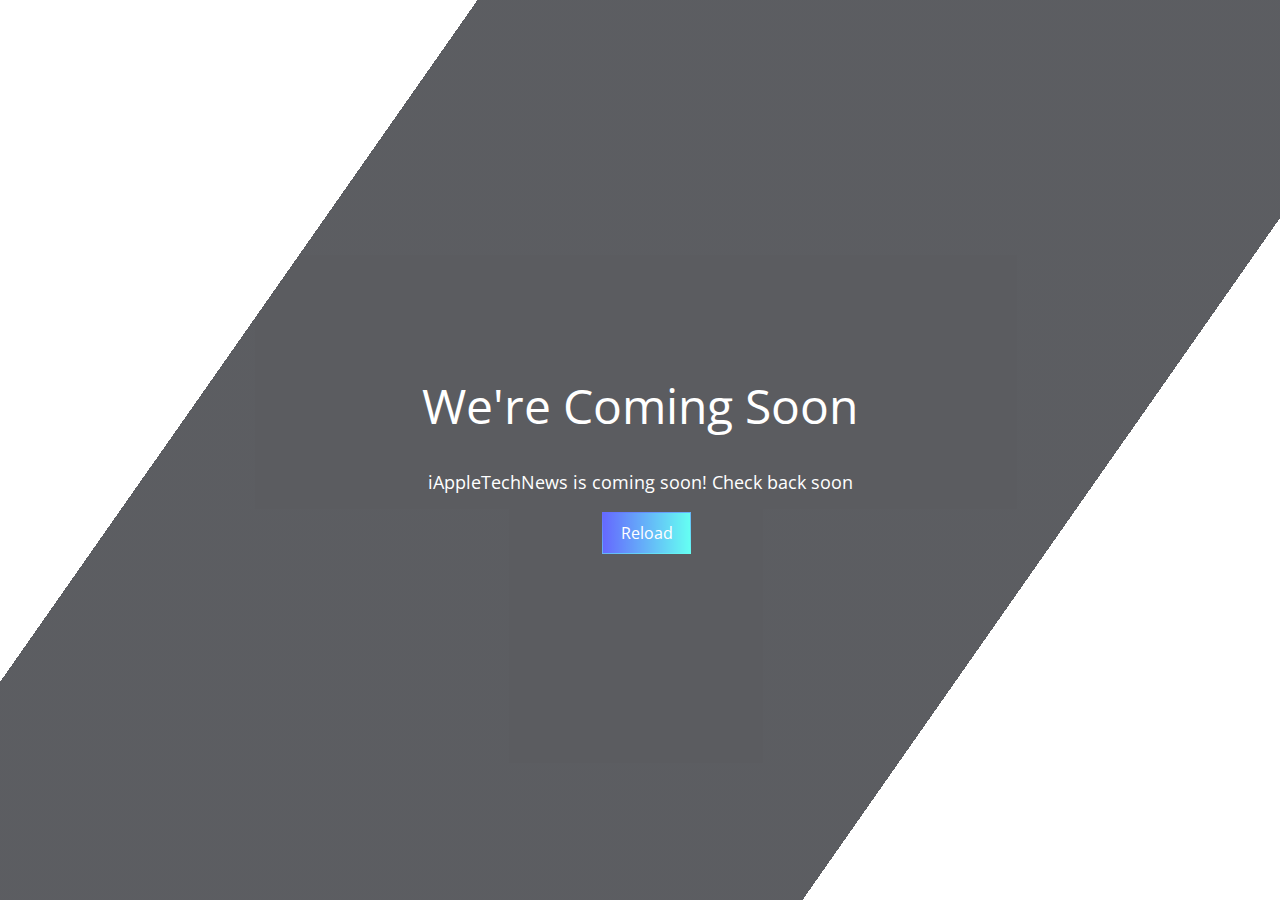
==== commit 41d3396b: "Favicon / Bugs" ====
--- a/index.html
+++ b/index.html
@@ -4,7 +4,9 @@
 <head>
   <meta charset="UTF-8">
   <title>Coming soon</title>
-  
+         
+
+         <link rel="icon" href="img/core-img/favicon.ico">
   
           <link rel="shortcut icon" type="image/png" href="favicon.jpg">
       <link rel="stylesheet" href="comingcss/style.css">
@@ -20,7 +22,7 @@
 					<h1>We're Coming Soon</h1>
 					<p>iAppleTechNews is coming soon! Check back soon</p>
 					<!-- <a href="#" class="btn1">Subscribe</a> -->
-					<a href="index.html" class="btn2">Back to Home</a>
+					<a href="index.html" class="btn2">Reload</a>
 				</div> <!-- content ends -->
 			</div> <!-- wrapper ends -->
 		</div> <!-- container ends -->
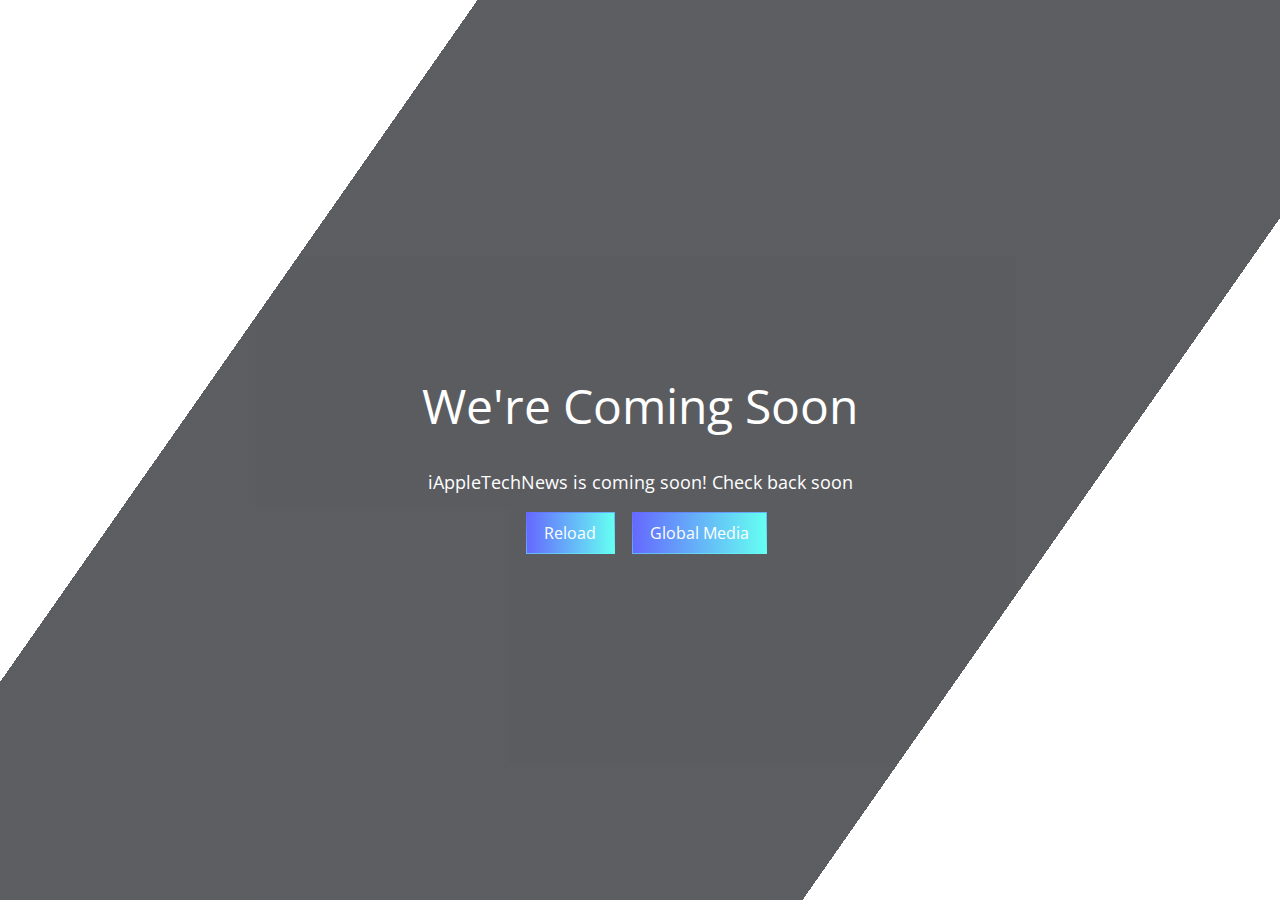
==== commit 651b2743: "Bugs" ====
--- a/index.html
+++ b/index.html
@@ -22,7 +22,7 @@
 					<h1>We're Coming Soon</h1>
 					<p>iAppleTechNews is coming soon! Check back soon</p>
 					<!-- <a href="#" class="btn1">Subscribe</a> -->
-					<a href="index.html" class="btn2">Reload</a>
+					<a href="index.html" class="btn2">Reload</a> <a href="https://officialglobal.github.io/GlobalMedia/" class="btn2">Global Media</a>
 				</div> <!-- content ends -->
 			</div> <!-- wrapper ends -->
 		</div> <!-- container ends -->
